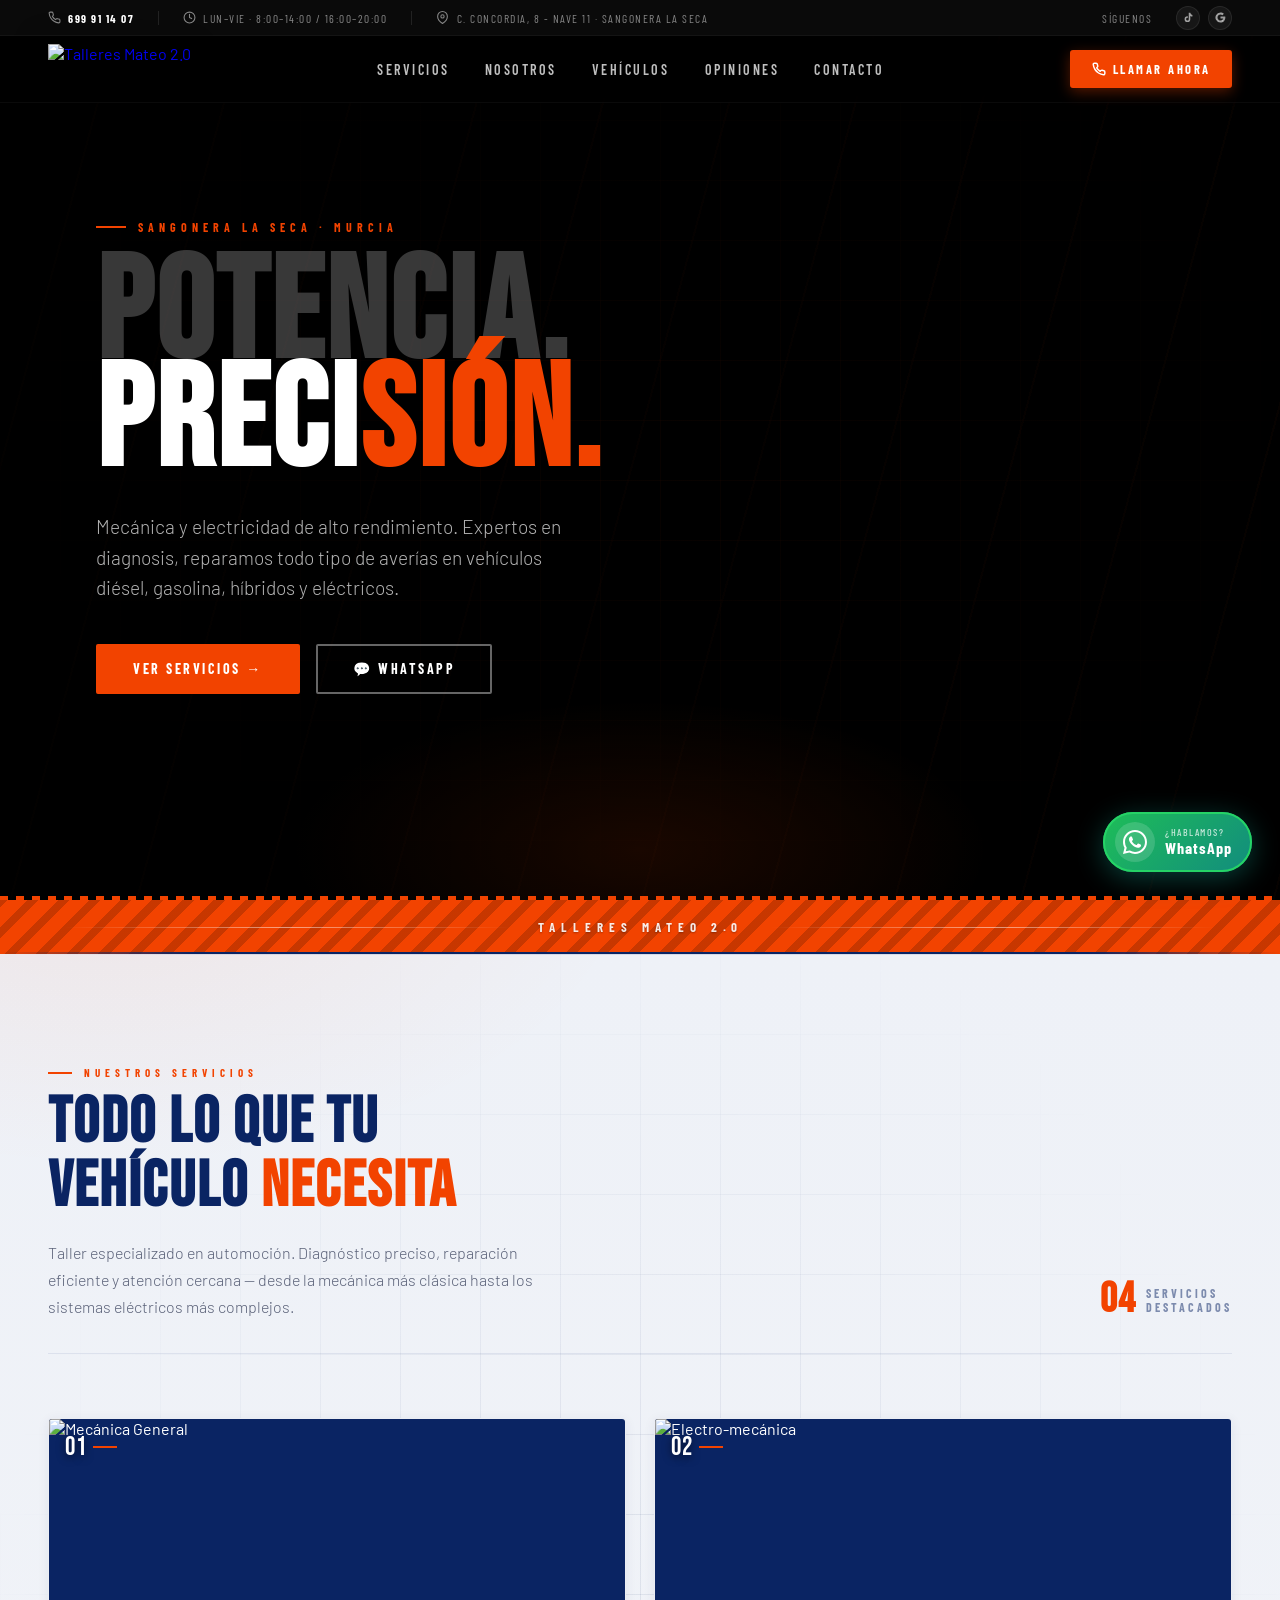
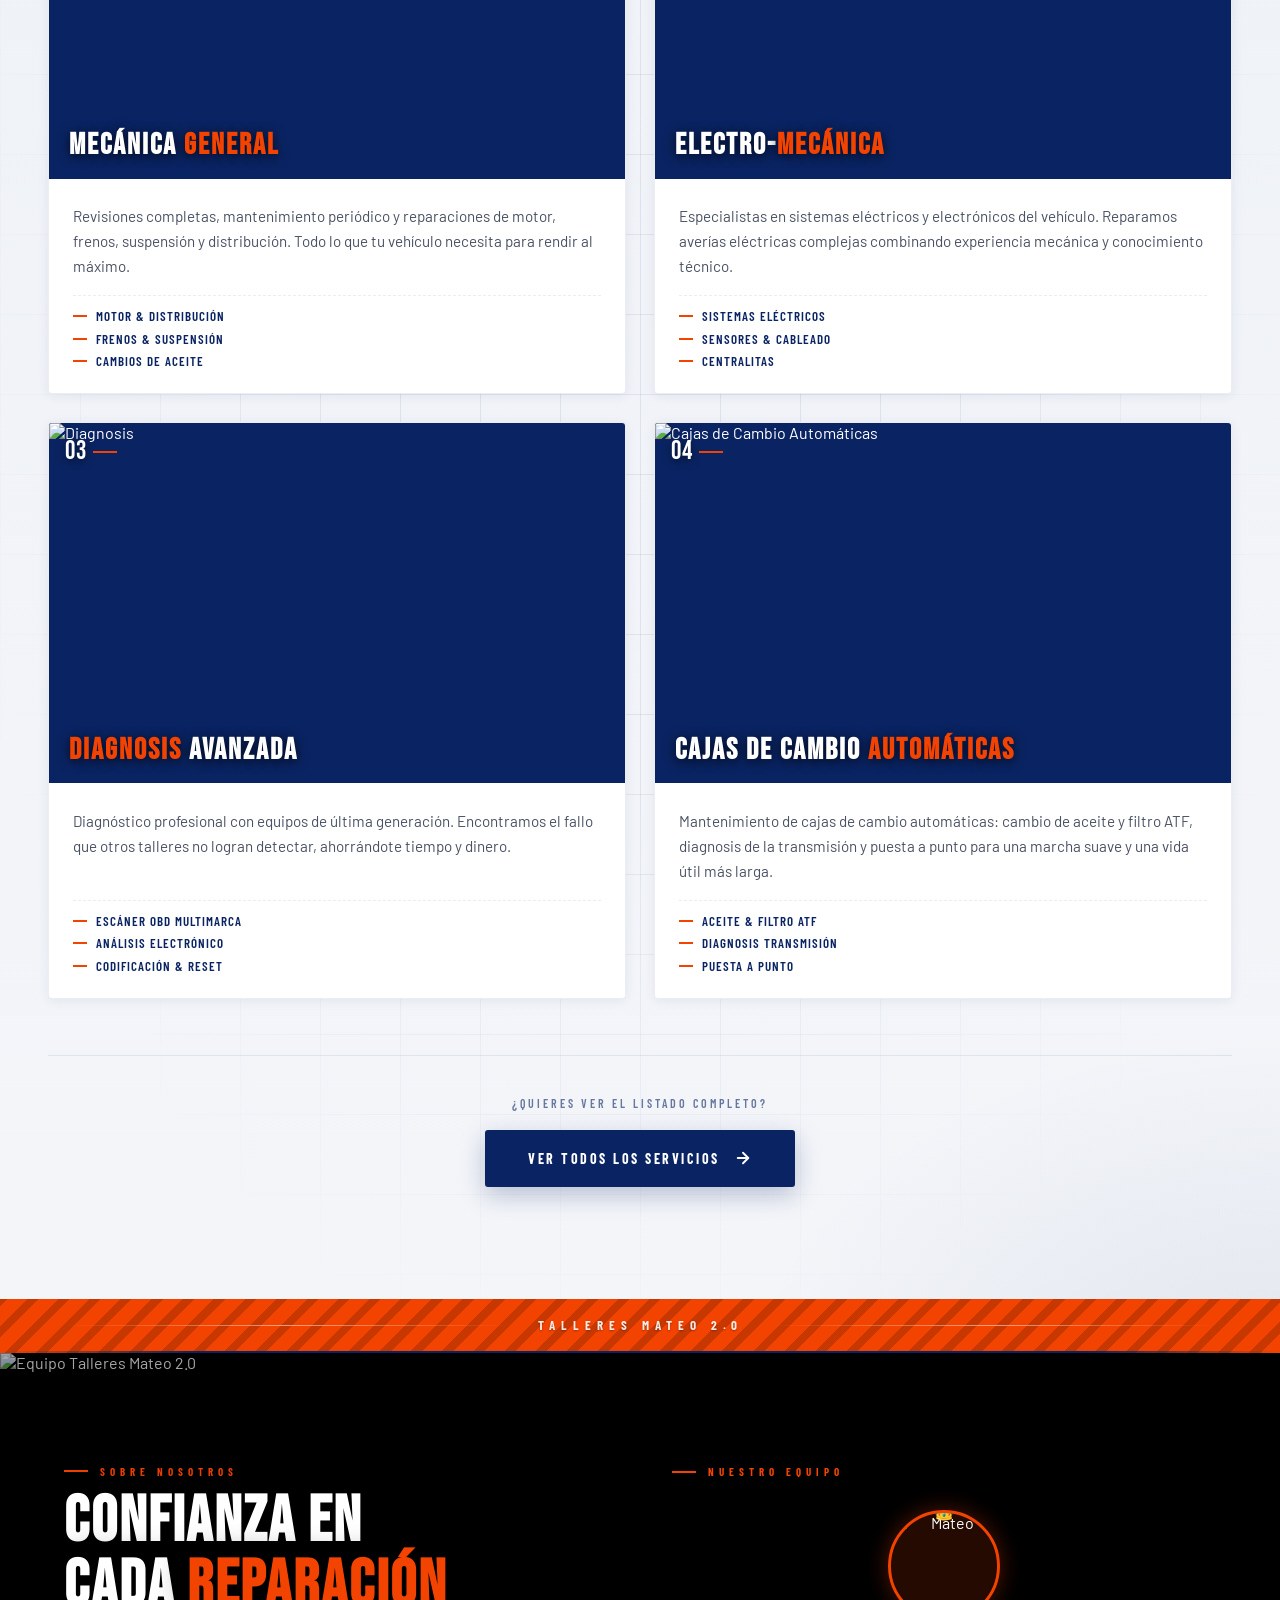
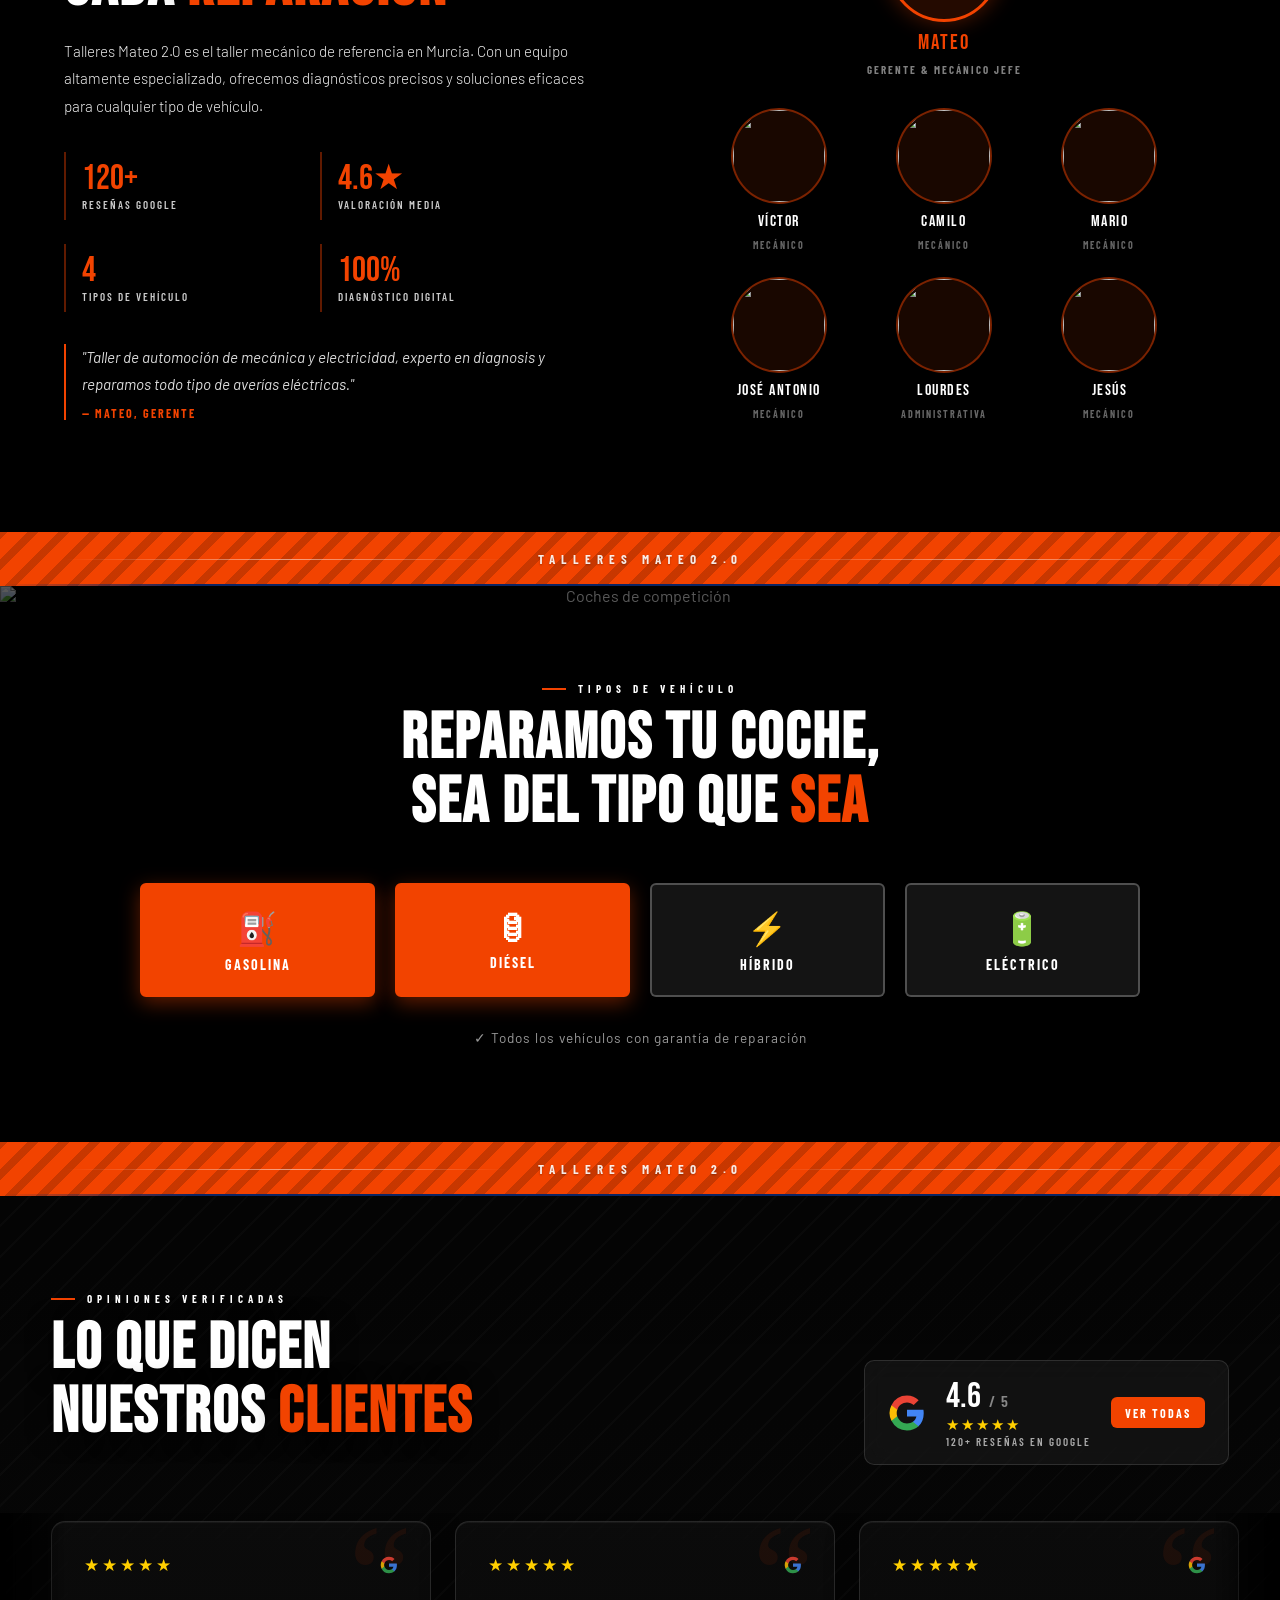
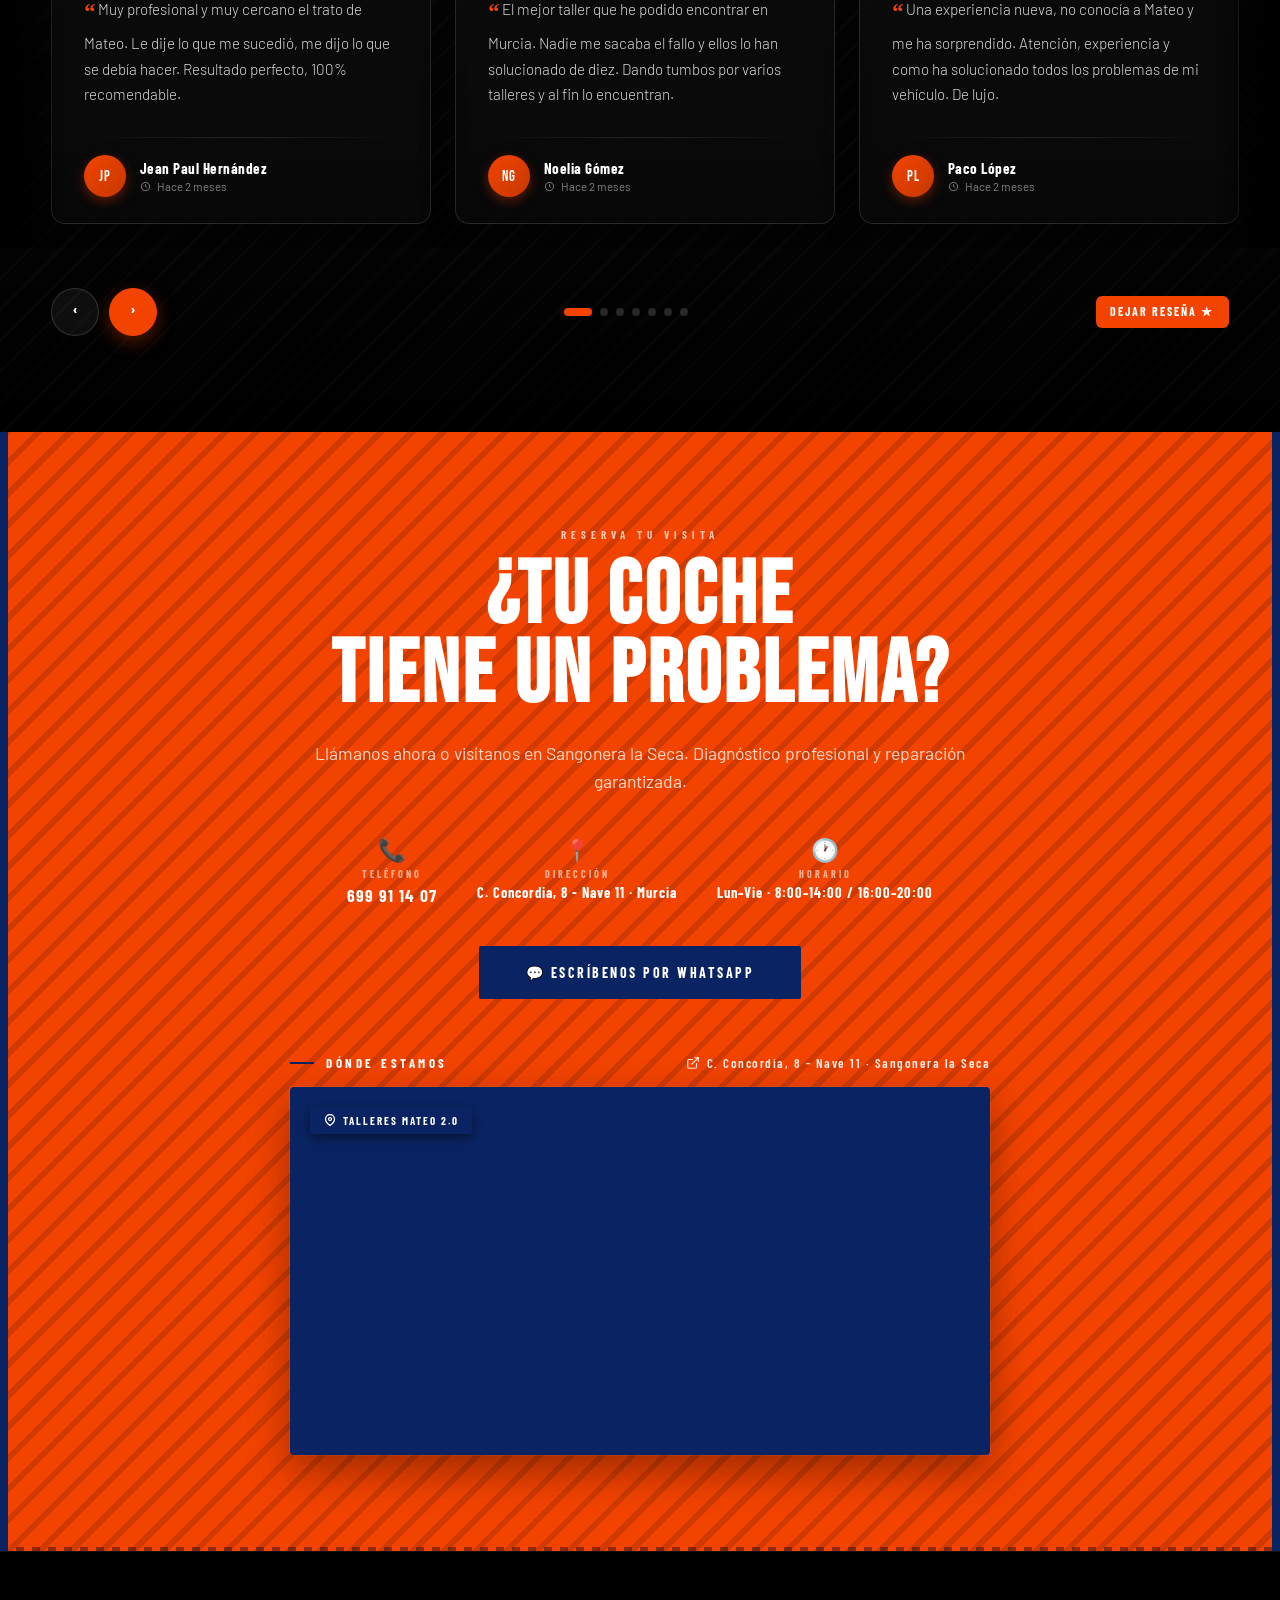
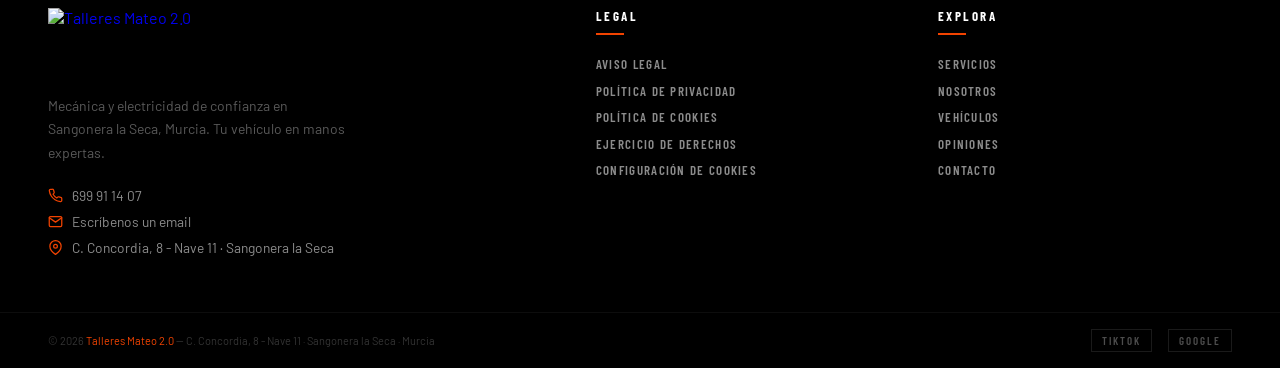
==== index.html @ 5c8e8c59 "Add files via upload" ====
<!doctype html>
<html lang="es">
<head>
<meta charset="UTF-8" />
<meta name="viewport" content="width=device-width, initial-scale=1.0" />
<title>Talleres Mateo 2.0 — Mecánica & Electricidad</title>
<link href="https://fonts.googleapis.com" rel="preconnect" />
<link crossorigin href="https://fonts.gstatic.com" rel="preconnect" />
<link href="https://fonts.googleapis.com/css2?family=Bebas+Neue&family=Barlow+Condensed:ital,wght@0,300;0,400;0,600;0,700;0,900;1,700&family=Barlow:wght@300;400;500;600&family=Satisfy&family=Lobster&display=swap" rel="stylesheet" />
<script src="image-slot.js"></script>
<style>
  *, *:before, *:after { box-sizing: border-box; margin: 0; padding: 0; }
  :root {
    --orange:#f24300; --orange-dark:#c73800; --yellow:#ffcf00;
    --blue:#0a2463; --blue-mid:#1a3a7a; --blue-light:#e8eef8;
    --black:#000; --black-mid:#141414; --black-card:#1a1a1a;
    --white:#fff; --gray:#888;
  }
  html { scroll-behavior:smooth; }
  body { background:var(--black); color:var(--white); font-family:Barlow,sans-serif; overflow-x:hidden; }

  /* ============ NAV ============ */
  .nav-wrap { position:fixed; top:0; left:0; right:0; z-index:100; transition:transform .35s ease; }
  .nav-utility { background:#0a0a0a; border-bottom:1px solid #ffffff0a; padding:.35rem 3rem; display:flex; justify-content:space-between; align-items:center; gap:1.5rem; font-family:'Barlow Condensed',sans-serif; font-size:11.5px; letter-spacing:1.5px; text-transform:uppercase; color:#ffffff80; }
  .nav-utility-left, .nav-utility-right { display:flex; align-items:center; gap:1.5rem; flex-wrap:wrap; }
  .nav-util-item { display:inline-flex; align-items:center; gap:.45rem; text-decoration:none; color:inherit; transition:color .2s; }
  .nav-util-item:hover { color:var(--orange); }
  .nav-util-item svg { width:13px; height:13px; flex-shrink:0; }
  .nav-util-item strong { color:#fff; font-weight:700; letter-spacing:1.5px; }
  .nav-util-sep { width:1px; height:14px; background:#ffffff1a; }
  .nav-util-social { display:flex; align-items:center; gap:.5rem; }
  .nav-util-social a { width:24px; height:24px; border-radius:50%; background:#ffffff0d; border:1px solid #ffffff14; display:flex; align-items:center; justify-content:center; color:#ffffff99; transition:all .2s; }
  .nav-util-social a:hover { background:var(--orange); border-color:var(--orange); color:#fff; }
  .nav-util-social svg { width:11px; height:11px; }

  nav { justify-content:space-between; align-items:center; padding:.5rem 3rem; transition:background .35s, backdrop-filter .35s, padding .25s; display:flex; background:#0000004d; backdrop-filter:blur(8px); border-bottom:1px solid #ffffff0a; }
  nav.scrolled { backdrop-filter:blur(14px); background:#000000eb; border-bottom:1px solid #f2430040; padding:.4rem 3rem; }
  .nav-wrap.hide-util .nav-utility { transform:translateY(-100%); height:0; padding-top:0; padding-bottom:0; overflow:hidden; opacity:0; transition:all .3s ease; }
  .nav-brand { align-items:center; gap:.6rem; text-decoration:none; display:flex; }
  .nav-logo-img { height:50px; width:auto; display:block; filter:drop-shadow(0 4px 16px #00000080); transition:height .25s; }
  nav.scrolled .nav-logo-img { height:42px; }
  .footer-brand .nav-logo-img { height:70px; filter:none; }
  .nav-logo-badge { clip-path:polygon(8% 0%, 92% 0%, 100% 50%, 92% 100%, 8% 100%, 0% 50%); background:var(--orange); letter-spacing:1px; width:42px; height:34px; color:var(--white); text-align:center; flex-shrink:0; justify-content:center; align-items:center; font-family:'Bebas Neue',sans-serif; font-size:11px; line-height:1.1; display:flex; }
  .nav-brand-text { flex-direction:column; line-height:1; display:flex; }
  .nav-brand-top { letter-spacing:3px; color:var(--orange); text-transform:uppercase; font-family:'Barlow Condensed',sans-serif; font-size:10px; font-weight:600; }
  .nav-brand-main { color:var(--white); font-family:'Satisfy',cursive; font-size:20px; }
  .nav-brand-main span { color:var(--orange); }
  .nav-links { gap:2.2rem; list-style:none; display:flex; align-items:center; }
  .nav-links a { letter-spacing:2.5px; text-transform:uppercase; color:#ffffffbf; font-family:'Barlow Condensed',sans-serif; font-size:14px; font-weight:600; text-decoration:none; transition:color .2s; position:relative; padding:.4rem 0; }
  .nav-links a:after { content:""; background:var(--orange); transform-origin:50% 50%; height:2px; width:100%; transition:transform .3s cubic-bezier(.65,0,.35,1); position:absolute; bottom:-2px; left:0; transform:scaleX(0); }
  .nav-links a:hover, .nav-links a.active { color:var(--white); }
  .nav-links a:hover:after, .nav-links a.active:after { transform:scaleX(1); }
  .nav-cta { letter-spacing:2.5px; text-transform:uppercase; background:var(--orange); color:var(--white); cursor:pointer; border:2px solid var(--orange); border-radius:3px; padding:.55rem 1.2rem; font-family:'Barlow Condensed',sans-serif; font-size:12.5px; font-weight:700; text-decoration:none; transition:background .2s, transform .15s, box-shadow .2s; display:inline-flex; align-items:center; gap:.45rem; box-shadow:0 4px 14px #f2430059; }
  .nav-cta:hover { background:var(--orange-dark); border-color:var(--orange-dark); transform:translateY(-1px); box-shadow:0 6px 20px #f2430080; }
  .nav-cta svg { width:14px; height:14px; }

  .hamburger { cursor:pointer; background:0 0; border:none; flex-direction:column; gap:5px; padding:4px; display:none; }
  .hamburger span { background:var(--white); border-radius:1px; width:26px; height:2px; transition:all .3s; display:block; }
  .mobile-menu { z-index:99; background:#000000f7; flex-direction:column; justify-content:center; align-items:center; gap:2rem; display:none; position:fixed; inset:0; }
  .mobile-menu.open { display:flex; }
  .mobile-menu a { letter-spacing:4px; color:var(--white); font-family:'Bebas Neue',sans-serif; font-size:2.5rem; text-decoration:none; transition:color .2s; }
  .mobile-menu a:hover { color:var(--orange); }
  .mobile-close { color:var(--white); cursor:pointer; background:0 0; border:none; font-size:2rem; line-height:1; position:absolute; top:1.5rem; right:2rem; }

  /* ============ HERO ============ */
  .hero { flex-direction:column; height:100vh; min-height:640px; padding-top:110px; display:flex; position:relative; overflow:hidden; }
  .hero-bg { background:var(--black); position:absolute; inset:0; overflow:hidden; }
  .hero-bg:before { content:""; background:repeating-linear-gradient(105deg, #0000, #0000 120px, #f2430008 120px 122px); animation:3s linear infinite speedlines; position:absolute; inset:0; }
  @keyframes speedlines { 0% { transform:translate(-200px); } to { transform:translate(0); } }
  .hero-photo { position:absolute; inset:0; opacity:.55; }
  .hero-photo image-slot { width:100%; height:100%; --is-bg:transparent; --is-border:0; --is-radius:0; }
  .hero-video { position:absolute; inset:0; width:100%; height:100%; object-fit:cover; opacity:.65; z-index:0; pointer-events:none; }
  .hero-grid { background-image:linear-gradient(#f243000f 1px, #0000 1px), linear-gradient(90deg, #f243000f 1px, #0000 1px); background-size:60px 60px; position:absolute; inset:0; mask-image:radial-gradient(#000 0%, #0000 75%); }
  .hero-glow { pointer-events:none; background:radial-gradient(#f243002e 0%, #0000 70%); width:700px; height:300px; position:absolute; bottom:-100px; left:50%; transform:translate(-50%); }
  .hero-checker { background:repeating-linear-gradient(90deg, var(--orange) 0px, var(--orange) 8px, transparent 8px, transparent 16px); height:4px; position:absolute; bottom:0; left:0; right:0; }
  .hero-overlay { background:linear-gradient(90deg, #000000ad 0%, #0006 55%, #0003 100%); position:absolute; inset:0; }
  .hero-content { z-index:2; flex:1; align-items:center; padding:0 3rem; display:flex; position:relative; }
  .hero-inner { max-width:780px; }
  .hero-eyebrow { letter-spacing:5px; text-transform:uppercase; color:var(--orange); opacity:0; align-items:center; gap:.75rem; margin-bottom:1rem; font-family:'Barlow Condensed',sans-serif; font-size:12px; font-weight:700; animation:.7s .1s forwards fadeUp; display:flex; }
  .hero-eyebrow:before { content:""; background:var(--orange); width:30px; height:2px; display:block; }
  .hero-heading { opacity:0; margin-bottom:1.5rem; line-height:.9; animation:.7s .3s forwards fadeUp; }
  .hero-line1 { color:#ffffff38; letter-spacing:3px; font-family:'Bebas Neue',sans-serif; font-size:clamp(5rem, 12vw, 9rem); display:block; }
  .hero-line2 { color:var(--white); letter-spacing:3px; margin-top:-.15em; font-family:'Bebas Neue',sans-serif; font-size:clamp(5rem, 12vw, 9rem); display:block; }
  .hero-line2 .accent { color:var(--orange); }
  .hero-subtitle { color:#ffffffb3; opacity:0; max-width:480px; margin-bottom:2.5rem; font-family:Barlow,sans-serif; font-size:clamp(1rem, 2vw, 1.2rem); font-weight:300; line-height:1.6; animation:.7s .5s forwards fadeUp; }
  .hero-buttons { opacity:0; flex-wrap:wrap; gap:1rem; animation:.7s .65s forwards fadeUp; display:flex; }

  .btn-primary { letter-spacing:2.5px; text-transform:uppercase; background:var(--orange); color:var(--white); border:2px solid var(--orange); cursor:pointer; border-radius:2px; align-items:center; gap:.5rem; padding:.9rem 2.2rem; font-family:'Barlow Condensed',sans-serif; font-size:14px; font-weight:700; text-decoration:none; transition:all .2s; display:inline-flex; }
  .btn-primary:hover { background:var(--orange-dark); border-color:var(--orange-dark); transform:translateY(-2px); }
  .btn-secondary { letter-spacing:2.5px; text-transform:uppercase; color:var(--white); cursor:pointer; background:0 0; border:2px solid #fff6; border-radius:2px; align-items:center; gap:.5rem; padding:.9rem 2.2rem; font-family:'Barlow Condensed',sans-serif; font-size:14px; font-weight:700; text-decoration:none; transition:all .2s; display:inline-flex; }
  .btn-secondary:hover { border-color:var(--white); transform:translateY(-2px); }

  .hero-badge { z-index:2; opacity:0; backdrop-filter:blur(8px); background:#141414e6; border:1px solid #f2430059; border-radius:4px; align-items:center; gap:.8rem; padding:1rem 1.4rem; animation:.7s .8s forwards fadeUp; display:flex; position:absolute; bottom:6rem; right:3rem; }
  .badge-stars { color:var(--yellow); letter-spacing:1px; font-size:1rem; }
  .badge-score { color:var(--white); font-family:'Bebas Neue',sans-serif; font-size:2rem; line-height:1; }
  .badge-meta { flex-direction:column; display:flex; }
  .badge-reviews { letter-spacing:1.5px; color:#fff9; text-transform:uppercase; font-family:'Barlow Condensed',sans-serif; font-size:11px; font-weight:600; }
  .badge-source { color:var(--gray); font-family:Barlow,sans-serif; font-size:11px; }
  @keyframes fadeUp { 0% { opacity:0; transform:translateY(24px); } to { opacity:1; transform:translateY(0); } }

  /* ============ STRIPS ============ */
  .strip { background:var(--orange); flex-wrap:wrap; justify-content:center; align-items:center; gap:3rem; padding:.9rem 3rem; display:flex; }
  .strip-item { letter-spacing:3px; text-transform:uppercase; color:var(--white); align-items:center; gap:.5rem; font-family:'Barlow Condensed',sans-serif; font-size:13px; font-weight:700; display:flex; }
  .strip-item:before { content:"●"; opacity:.7; font-size:6px; }
  .strip-item:first-child:before { display:none; }

  /* ============ BANDS ============ */
  .orange-band { background:var(--orange); position:relative; overflow:hidden; padding:0; display:block; }
  /* Diagonal-stripe pattern layer (spans full width of the band) */
  .orange-band:before { content:""; position:absolute; inset:0; pointer-events:none;
    background-image:url('assets/m-pattern.png'), repeating-linear-gradient(-45deg, #0000 0 14px, #00000033 14px 22px);
    background-repeat:repeat, repeat;
    background-size:360px auto, auto;
    opacity:.88; }
  /* Thin blue line at the bottom */
  .orange-band:after { content:""; position:absolute; left:0; right:0; bottom:0; height:2px; background:linear-gradient(to right, transparent, var(--blue) 15%, var(--blue) 85%, transparent); }
  .orange-band .band-bottom { display:none; }

  .orange-band-inner { position:relative; z-index:1;
    display:grid; grid-template-columns:auto 1fr auto 1fr auto;
    align-items:center; gap:1.5rem;
    padding:11px 2.5rem; }
  .band-logo { height:32px; width:auto; display:block; filter:drop-shadow(0 2px 4px #00000059); }
  .band-rule { height:1px; background:linear-gradient(to right, #ffffff00, #ffffff80 50%, #ffffff00); min-width:0; }
  .band-mark { letter-spacing:6px; text-transform:uppercase; color:#ffffffe6; white-space:nowrap;
    font-family:'Barlow Condensed',sans-serif; font-size:13px; font-weight:700; line-height:1;
    text-shadow:0 1px 2px #0000004d; padding:0 .25rem; }

  @media (max-width:600px) {
    .orange-band-inner { padding:9px 1rem; gap:.85rem; grid-template-columns:auto 1fr auto 1fr auto; }
    .band-logo { height:26px; }
    .band-mark { font-size:10px; letter-spacing:3px; }
  }

  /* ============ SECTIONS ============ */
  section { padding:6rem 3rem; }
  .section-label { letter-spacing:5px; text-transform:uppercase; color:var(--orange); align-items:center; gap:.75rem; margin-bottom:.75rem; font-family:'Barlow Condensed',sans-serif; font-size:11px; font-weight:700; display:flex; }
  .section-label:before { content:""; background:var(--orange); width:24px; height:2px; display:block; }
  .section-title { letter-spacing:2px; color:var(--white); margin-bottom:1.25rem; font-family:'Bebas Neue',sans-serif; font-size:clamp(2.5rem, 5vw, 4rem); line-height:1; }
  .section-title .accent { color:var(--orange); }
  .section-subtitle { color:#ffffff8c; max-width:520px; font-family:Barlow,sans-serif; font-size:1rem; font-weight:300; line-height:1.7; }

  /* ============ SERVICIOS ============ */
  #servicios { background:
      radial-gradient(900px 520px at 8% -5%, #f2430012, transparent 60%),
      radial-gradient(900px 600px at 100% 105%, #0a246314, transparent 60%),
      linear-gradient(180deg, #eef1f7 0%, #f3f5f9 100%);
    padding:7rem 3rem; position:relative; overflow:hidden; }
  #servicios:before { content:""; position:absolute; inset:0; background-image:linear-gradient(#0a246314 1px, transparent 1px), linear-gradient(90deg, #0a246314 1px, transparent 1px); background-size:80px 80px; mask-image:radial-gradient(ellipse at center, #000 30%, transparent 78%); pointer-events:none; }
  #servicios:after { content:""; position:absolute; top:0; left:0; right:0; height:1px; background:linear-gradient(90deg, transparent, #0a24631a 20%, #0a24631a 80%, transparent); }
  .services-watermark { position:absolute; inset:0; pointer-events:none; z-index:0; background:#16223f; opacity:.07;
    -webkit-mask:url('assets/m-pattern.png') repeat; mask:url('assets/m-pattern.png') repeat; -webkit-mask-size:440px auto; mask-size:440px auto; }
  @media (max-width:760px){ .services-watermark { opacity:.045; -webkit-mask-size:300px auto; mask-size:300px auto; } }
  .services-shell { max-width:1280px; margin:0 auto; position:relative; z-index:1; }
  .services-header { display:grid; grid-template-columns:1fr auto; align-items:end; gap:3rem; margin-bottom:4rem; padding-bottom:2rem; border-bottom:1px solid #0a246314; }
  .services-header-left { max-width:680px; }
  .services-header .section-label { color:var(--orange); }
  .services-header .section-label:before { background:var(--orange); }
  .services-header .section-title { color:var(--blue); margin-bottom:1.25rem; }
  .services-header .section-title .accent { color:var(--orange); }
  .services-header .section-subtitle { color:#5a6178; max-width:520px; }
  .services-header-right { display:flex; flex-direction:column; align-items:flex-end; gap:1rem; }
  .services-count { color:#0a246380; font-family:'Barlow Condensed',sans-serif; font-size:12px; letter-spacing:3px; text-transform:uppercase; font-weight:700; display:flex; align-items:center; gap:.6rem; white-space:nowrap; }
  .services-count strong { color:var(--orange); font-family:'Bebas Neue',sans-serif; font-size:2.6rem; line-height:1; letter-spacing:1px; }

  .services-grid { grid-template-columns:repeat(2, 1fr); gap:1.75rem; display:grid; }
  .service-card { background:var(--white); cursor:default; border:1px solid #0a246314; border-radius:4px; display:flex; flex-direction:column; transition:transform .35s cubic-bezier(.22,.61,.36,1), box-shadow .35s, border-color .35s; overflow:hidden; box-shadow:0 2px 12px #0a246312; position:relative; }
  .service-card:before { content:""; position:absolute; top:0; left:0; right:0; height:3px; background:var(--orange); transform:scaleX(0); transform-origin:0 50%; transition:transform .45s cubic-bezier(.22,.61,.36,1); z-index:3; }
  .service-card:hover { transform:translateY(-6px); border-color:#f2430040; box-shadow:0 24px 48px #0a246326, 0 6px 16px #0a24631a; }
  .service-card:hover:before { transform:scaleX(1); }
  .service-media { position:relative; width:100%; aspect-ratio:16/10; overflow:hidden; background:#0a2463; }
  .service-img { object-fit:cover; width:100%; height:100%; display:block; transition:transform .7s cubic-bezier(.22,.61,.36,1), filter .4s; filter:saturate(.9) contrast(1.05); }
  .service-card:hover .service-img { transform:scale(1.06); filter:saturate(1) contrast(1.05); }
  .service-media:after { content:""; position:absolute; inset:0; background:linear-gradient(180deg, transparent 50%, #0a246380 100%); pointer-events:none; }
  .service-number-badge { position:absolute; top:1rem; left:1rem; z-index:2; display:flex; align-items:center; gap:.4rem; }
  .service-number-badge .num { color:var(--white); font-family:'Bebas Neue',sans-serif; font-size:1.6rem; line-height:1; letter-spacing:1px; text-shadow:0 2px 8px #0009; }
  .service-number-badge .line { width:24px; height:2px; background:var(--orange); }
  .service-media-title { position:absolute; bottom:1.1rem; left:1.25rem; right:1.25rem; z-index:2; color:var(--white); font-family:'Bebas Neue',sans-serif; font-size:1.85rem; line-height:1; letter-spacing:2px; text-shadow:0 2px 12px #000c; }
  .service-media-title .accent { color:var(--orange); }
  .service-media-title.is-placeholder { color:#ffffff80; }
  .service-card-body { padding:1.6rem 1.5rem 1.5rem; display:flex; flex-direction:column; flex:1; gap:1rem; position:relative; overflow:hidden; }
  .service-card-body:before { content:""; position:absolute; inset:0; z-index:0; pointer-events:none; background:#16223f; opacity:.05;
    -webkit-mask:url('assets/m-pattern.png') repeat; mask:url('assets/m-pattern.png') repeat; -webkit-mask-size:260px auto; mask-size:260px auto; }
  .service-card-body > * { position:relative; z-index:1; }
  .service-desc { color:#4a5163; font-family:Barlow,sans-serif; font-size:.95rem; line-height:1.65; }
  .service-features { display:flex; flex-direction:column; gap:.4rem; margin-top:auto; padding-top:.75rem; border-top:1px dashed #0a246314; }
  .service-feature { color:#0a2463; font-family:'Barlow Condensed',sans-serif; font-size:13px; font-weight:600; letter-spacing:1px; text-transform:uppercase; display:flex; align-items:center; gap:.55rem; }
  .service-feature:before { content:""; width:14px; height:2px; background:var(--orange); flex-shrink:0; }
  .service-card.is-placeholder { background:#fbfbfa; border:1px dashed #0a246333; box-shadow:none; }
  .service-card.is-placeholder:hover { transform:none; border-color:#f2430080; box-shadow:0 8px 24px #0a24631a; }
  .service-card.is-placeholder .service-media { background:linear-gradient(135deg, #0a246314 0%, #f2430014 100%); }
  .service-card.is-placeholder .service-media:after { display:none; }
  .service-placeholder-mark { position:absolute; inset:0; display:flex; flex-direction:column; align-items:center; justify-content:center; gap:.5rem; color:#0a246359; font-family:'Barlow Condensed',sans-serif; font-size:12px; letter-spacing:3px; text-transform:uppercase; font-weight:700; }
  .service-placeholder-mark svg { width:32px; height:32px; opacity:.4; }

  .services-cta-row { display:flex; flex-direction:column; align-items:center; gap:1.25rem; margin-top:3.5rem; padding-top:2.5rem; border-top:1px solid #0a246314; text-align:center; }
  .services-cta-eyebrow { color:#0a246399; font-family:'Barlow Condensed',sans-serif; font-size:12px; letter-spacing:3px; text-transform:uppercase; font-weight:600; }
  .services-cta-btn { letter-spacing:2.5px; text-transform:uppercase; background:var(--blue); color:var(--white); border:2px solid var(--blue); cursor:pointer; border-radius:3px; padding:1.1rem 2.6rem; font-family:'Barlow Condensed',sans-serif; font-size:14px; font-weight:700; text-decoration:none; transition:all .25s; display:inline-flex; align-items:center; gap:.85rem; box-shadow:0 8px 24px #0a246340; position:relative; overflow:hidden; }
  .services-cta-btn:before { content:""; position:absolute; top:0; left:-100%; bottom:0; width:100%; background:var(--orange); transition:left .45s cubic-bezier(.22,.61,.36,1); z-index:0; }
  .services-cta-btn:hover { border-color:var(--orange); transform:translateY(-2px); box-shadow:0 12px 32px #f2430059; }
  .services-cta-btn:hover:before { left:0; }
  .services-cta-btn span, .services-cta-btn svg { position:relative; z-index:1; }
  .services-cta-btn svg { width:18px; height:18px; transition:transform .3s; }
  .services-cta-btn:hover svg { transform:translateX(4px); }

  @media (max-width:760px) {
    #servicios { padding:4rem 1.5rem; }
    .services-header { grid-template-columns:1fr; gap:1.5rem; }
    .services-header-right { align-items:flex-start; }
    .services-grid { grid-template-columns:1fr; gap:1.25rem; }
  }

  /* ============ NOSOTROS ============ */
  #nosotros { padding:7rem 5vw; position:relative; overflow:hidden; }
  .nosotros-bg { z-index:0; position:absolute; inset:0; overflow:hidden; }
  .nosotros-bg img { width:100%; height:100%; object-fit:cover; object-position:center; display:block; }
  .nosotros-bg:after { content:""; position:absolute; inset:0; background:#00000059; }
  .nosotros-inner { z-index:2; flex-direction:row; align-items:center; gap:5vw; width:100%; display:flex; position:relative; }
  .nosotros-left { flex:50%; min-width:0; }
  .nosotros-left .section-label { text-shadow:0 2px 10px #000; }
  .nosotros-left .section-title { text-shadow:0 2px 16px #000, 0 0 30px #000c; }
  .nosotros-lead { color:#fffe; text-shadow:0 1px 8px #000c, 0 0 14px #0009; margin-bottom:2rem; font-family:Barlow,sans-serif; font-size:.95rem; font-weight:300; line-height:1.8; }
  .about-stats { grid-template-columns:1fr 1fr; gap:1.5rem 2rem; margin-bottom:2rem; display:grid; max-width:480px; }
  .stat-item { border-left:2px solid #f2430066; padding:.55rem 0 .55rem 1rem; cursor:default; position:relative; transition:border-color .3s, background .3s, transform .3s, padding-left .3s; border-radius:0 4px 4px 0; }
  .stat-item:before { content:""; position:absolute; left:-2px; top:0; bottom:0; width:0; background:linear-gradient(90deg, #00b0ff33 0%, transparent 100%); transition:width .35s cubic-bezier(.22,.61,.36,1); border-radius:0 4px 4px 0; pointer-events:none; }
  .stat-item:hover { border-left-color:#00b0ff; transform:translateX(3px); padding-left:1.2rem; }
  .stat-item:hover:before { width:100%; }
  .stat-item:hover .stat-num { color:#00b0ff; text-shadow:0 0 18px #00b0ff80, 0 2px 10px #000; }
  .stat-item:hover .stat-label { color:#fff; }
  .stat-num { color:var(--orange); text-shadow:0 2px 10px #000; font-family:'Bebas Neue',sans-serif; font-size:2.2rem; line-height:1; position:relative; transition:color .3s, text-shadow .3s; }
  .stat-label { letter-spacing:2px; text-transform:uppercase; color:#fffc; text-shadow:0 1px 6px #000; margin-top:2px; font-family:'Barlow Condensed',sans-serif; font-size:11px; font-weight:600; position:relative; transition:color .3s; }
  .about-quote { border-left:2px solid var(--orange); padding-left:1rem; margin-top:1.5rem; }
  .about-quote p { color:#fffd; text-shadow:0 1px 8px #000c; font-family:Barlow,sans-serif; font-size:.95rem; font-style:italic; line-height:1.8; }
  .about-quote cite { letter-spacing:2px; color:var(--orange); text-transform:uppercase; margin-top:.5rem; font-family:'Barlow Condensed',sans-serif; font-size:12px; font-style:normal; font-weight:700; display:block; }
  .nosotros-right { flex-direction:column; flex:50%; align-items:center; gap:2rem; min-width:0; display:flex; }
  .team-eyebrow { letter-spacing:5px; text-transform:uppercase; width:100%; color:var(--orange); align-items:center; gap:.75rem; font-family:'Barlow Condensed',sans-serif; font-size:11px; font-weight:700; display:flex; }
  .team-eyebrow:before { content:""; background:var(--orange); width:24px; height:2px; display:block; }
  .team-grid { grid-template-columns:repeat(3, 1fr); gap:1.6rem 1rem; width:100%; max-width:480px; display:grid; }
  .team-card { text-align:center; flex-direction:column; align-items:center; gap:.5rem; display:flex; cursor:default; }
  .team-avatar { background:#f243001a; border:2px solid #f2430073; border-radius:50%; justify-content:center; align-items:center; width:96px; height:96px; display:flex; position:relative; overflow:hidden; transition:transform .35s cubic-bezier(.22,.61,.36,1), border-color .35s, box-shadow .35s, background .35s; }
  .team-avatar img { width:100%; height:100%; object-fit:cover; object-position:50% 20%; display:block; transition:transform .45s cubic-bezier(.22,.61,.36,1); }
  .team-avatar img.frame-tight { object-position:50% 12%; }
  .team-card:hover .team-avatar { transform:scale(1.12); border-color:var(--orange); box-shadow:0 8px 26px #f2430059, 0 0 0 4px #f243001f; background:#f243002e; }
  .team-card:hover .team-avatar img { transform:scale(1.06); }
  .team-avatar--boss { background:#f2430026; border:3px solid var(--orange); width:112px; height:112px; box-shadow:0 0 22px #f2430059; }
  .team-card--boss:hover .team-avatar { transform:scale(1.08); box-shadow:0 10px 32px #f24300a6, 0 0 0 5px #f243002e; }
  .team-initials { color:#fff; font-family:'Bebas Neue',sans-serif; font-size:1.6rem; }
  .team-avatar--boss .team-initials { font-size:2.2rem; }
  .team-crown { font-size:1.1rem; position:absolute; top:-14px; left:50%; transform:translate(-50%); }
  .team-name { letter-spacing:1.5px; color:#fff; font-family:'Bebas Neue',sans-serif; font-size:1rem; }
  .team-card--boss .team-name { color:var(--orange); font-family:'Bebas Neue',sans-serif; font-size:1.3rem; letter-spacing:2px; }
  .team-role { letter-spacing:2px; text-transform:uppercase; color:#fff6; font-family:'Barlow Condensed',sans-serif; font-size:10px; font-weight:700; }
  .team-card--boss .team-role { color:#ffffff80; font-size:11px; }

  /* ============ VEHICULOS ============ */
  #vehiculos { padding:6rem 3rem 0; text-align:center; position:relative; overflow:hidden; }
  .veh-bg { z-index:0; position:absolute; inset:0; overflow:hidden; }
  .veh-bg img { width:100%; height:100%; object-fit:cover; object-position:center; display:block; }
  .veh-bg:after { content:""; position:absolute; inset:0; background:#000000a6; }
  .veh-inner { z-index:1; position:relative; }
  #vehiculos .section-label { color:#fff; justify-content:center; }
  #vehiculos .section-label:before { background:var(--orange); }
  #vehiculos .section-title { color:var(--white); }
  #vehiculos .section-title .accent { color:var(--orange); }
  .vehicles-grid { grid-template-columns:repeat(auto-fit, minmax(180px, 1fr)); gap:1.25rem; max-width:1000px; margin:3rem auto 0; display:grid; }
  .vehicle-pill { letter-spacing:2px; text-transform:uppercase; color:var(--white); cursor:default; background:#ffffff14; border:2px solid #ffffff40; border-radius:6px; flex-direction:column; align-items:center; gap:.5rem; padding:1.4rem 1rem; font-family:'Barlow Condensed',sans-serif; font-size:14px; font-weight:700; transition:all .25s; display:flex; backdrop-filter:blur(4px); }
  .vehicle-pill .veh-icon { font-size:2rem; }
  .vehicle-pill.active { background:var(--orange); border-color:var(--orange); box-shadow:0 6px 20px #f2430066; }
  .vehicle-pill:hover { border-color:var(--orange); background:#f2430033; transform:translateY(-3px); box-shadow:0 6px 20px #f2430033; }
  .vehicle-pill.active:hover { background:var(--orange-dark); }
  .vehicles-note { color:#fff9; letter-spacing:1px; margin-top:2rem; padding-bottom:6rem; font-family:Barlow,sans-serif; font-size:.85rem; }

  /* ============ REVIEWS ============ */
  #opiniones { padding:6rem 0 6rem; position:relative; overflow:hidden; isolation:isolate; }
  .rev-bg { position:absolute; inset:0; z-index:-2; overflow:hidden; background:#0a0a0a; }
  .rev-bg img { position:absolute; top:0; left:0; width:100%; height:auto; min-height:100%; object-fit:cover; object-position:50% 0%; display:block; }
  .rev-bg:before { content:""; position:absolute; inset:0; background:linear-gradient(180deg, #000000a6 0%, #00000073 35%, #000000b3 75%, #000 100%); z-index:1; }
  .rev-bg:after { content:""; position:absolute; inset:0; background:repeating-linear-gradient(135deg, transparent 0 20px, #ffffff05 20px 22px); z-index:1; }

  .rev-shell { max-width:1280px; margin:0 auto; padding:0 4vw; }
  .rev-header { display:grid; grid-template-columns:1fr auto; align-items:end; gap:2rem; margin-bottom:3rem; }
  .rev-header-left .section-label { color:#fff; }
  .rev-header-left .section-label:before { background:var(--orange); }
  .rev-header-left .section-title { color:#fff; text-shadow:0 4px 24px #000c; }

  .rev-summary { display:flex; align-items:center; gap:1.25rem; padding:1.1rem 1.4rem; background:#ffffff0d; backdrop-filter:blur(14px); border:1px solid #ffffff1f; border-radius:10px; min-width:280px; }
  .rev-summary-logo { width:38px; height:38px; flex-shrink:0; }
  .rev-summary-mid { display:flex; flex-direction:column; gap:.2rem; line-height:1; }
  .rev-summary-score-row { display:flex; align-items:baseline; gap:.5rem; }
  .rev-summary-score { color:#fff; font-family:'Bebas Neue',sans-serif; font-size:2.2rem; line-height:1; }
  .rev-summary-of { color:#ffffff80; font-family:'Barlow Condensed',sans-serif; font-size:1rem; font-weight:600; letter-spacing:1.5px; }
  .rev-summary-stars { color:var(--yellow); letter-spacing:2px; font-size:.95rem; }
  .rev-summary-meta { color:#ffffffa6; font-family:'Barlow Condensed',sans-serif; letter-spacing:2px; font-size:11px; text-transform:uppercase; font-weight:600; }
  .rev-summary-cta { color:var(--white); background:var(--orange); padding:.55rem .9rem; border-radius:6px; font-family:'Barlow Condensed',sans-serif; font-weight:700; font-size:12px; letter-spacing:2px; text-transform:uppercase; text-decoration:none; transition:background .2s, transform .15s; white-space:nowrap; }
  .rev-summary-cta:hover { background:var(--orange-dark); transform:translateY(-1px); }

  .rev-track-wrap { position:relative; overflow:hidden; margin:0 -4vw; padding:.5rem 0 1.5rem; }
  .rev-track-wrap:before, .rev-track-wrap:after { content:""; position:absolute; top:0; bottom:0; width:5vw; z-index:3; pointer-events:none; }
  .rev-track-wrap:before { left:0; background:linear-gradient(90deg, #000 0%, transparent 100%); }
  .rev-track-wrap:after { right:0; background:linear-gradient(-90deg, #000 0%, transparent 100%); }
  .rev-track { will-change:transform; gap:1.5rem; padding:0 4vw; transition:transform .55s cubic-bezier(.22,.61,.36,1); display:flex; }

  .rev-card { flex:0 0 380px; cursor:default; background:linear-gradient(180deg, #16161666 0%, #0d0d0d80 100%); backdrop-filter:blur(14px) saturate(120%); -webkit-backdrop-filter:blur(14px) saturate(120%); border:1px solid #ffffff1f; border-radius:14px; padding:2rem 2rem 1.6rem; position:relative; overflow:hidden; transition:transform .35s ease, border-color .35s, box-shadow .35s; box-shadow:0 8px 32px #00000059, inset 0 1px 0 #ffffff0d; }
  .rev-card:before { content:""; position:absolute; top:0; left:0; right:0; height:3px; background:linear-gradient(90deg, var(--orange), #ff8a4d); transform:scaleX(0); transform-origin:0; transition:transform .4s ease; }
  .rev-card:after { content:"“"; color:#f2430014; font-family:Georgia,serif; font-size:9rem; line-height:1; position:absolute; top:-18px; right:18px; transition:color .35s; }
  .rev-card:hover { transform:translateY(-8px); border-color:#f2430059; box-shadow:0 30px 60px #00000099, 0 0 0 1px #f2430033; }
  .rev-card:hover:before { transform:scaleX(1); }
  .rev-card:hover:after { color:#f2430026; }

  .rev-card-head { display:flex; align-items:center; justify-content:space-between; gap:1rem; margin-bottom:1.1rem; position:relative; z-index:1; }
  .rev-stars { color:var(--yellow); letter-spacing:3px; font-size:1.05rem; }
  .rev-google { width:18px; height:18px; flex-shrink:0; opacity:.85; }

  .rev-text { color:#ffffffd9; min-height:120px; margin-bottom:1.5rem; font-family:Barlow,sans-serif; font-size:.95rem; font-weight:300; line-height:1.7; position:relative; z-index:1; }
  .rev-text:before { content:"“"; color:var(--orange); font-family:Georgia,serif; font-size:1.4rem; font-weight:700; margin-right:.15rem; vertical-align:-.2em; }

  .rev-divider { height:1px; background:linear-gradient(90deg, transparent, #ffffff1f, transparent); margin-bottom:1.1rem; }
  .rev-author { align-items:center; gap:.85rem; display:flex; position:relative; z-index:1; }
  .rev-avatar { background:linear-gradient(135deg, var(--orange) 0%, #c73800 100%); color:#fff; border-radius:50%; flex-shrink:0; justify-content:center; align-items:center; width:42px; height:42px; font-family:'Bebas Neue',sans-serif; font-size:15px; letter-spacing:1px; display:flex; box-shadow:0 4px 12px #f2430059; }
  .rev-author-meta { display:flex; flex-direction:column; gap:2px; min-width:0; flex:1; }
  .rev-name { color:#fff; font-family:'Barlow Condensed',sans-serif; font-size:15px; font-weight:700; letter-spacing:.5px; }
  .rev-date { color:#ffffff80; font-family:Barlow,sans-serif; font-size:11.5px; display:flex; align-items:center; gap:.4rem; }
  .rev-date svg { width:11px; height:11px; flex-shrink:0; }

  .rev-footer { display:flex; align-items:center; justify-content:space-between; gap:1rem; margin-top:2.5rem; }
  .rev-dots { justify-content:center; gap:.5rem; display:flex; flex:1; }
  .rev-dot { cursor:pointer; background:#ffffff26; border:none; border-radius:50%; width:8px; height:8px; padding:0; transition:all .3s; }
  .rev-dot.active { background:var(--orange); border-radius:4px; width:28px; }
  .rev-arrows { align-items:center; gap:.6rem; display:flex; }
  .rev-arrows button { cursor:pointer; border-radius:50%; justify-content:center; align-items:center; width:48px; height:48px; font-size:1.4rem; transition:all .2s; display:flex; font-family:'Bebas Neue',sans-serif; }
  #revPrev { color:#fff; background:#ffffff0d; border:1px solid #ffffff26; }
  #revPrev:hover { background:#ffffff1f; border-color:#ffffff66; transform:translateX(-2px); }
  #revNext { background:var(--orange); border:1px solid var(--orange); color:#fff; box-shadow:0 6px 18px #f2430059; }
  #revNext:hover { background:var(--orange-dark); transform:translateX(2px); }

  @media (max-width:760px) {
    .rev-header { grid-template-columns:1fr; }
    .rev-summary { min-width:0; flex-wrap:wrap; }
    .rev-card { flex:0 0 85vw; }
    .rev-footer { flex-direction:column-reverse; gap:1.5rem; }
  }

  /* ============ CTA ============ */
  #contacto { background:var(--orange); text-align:center; padding:6rem 3rem; position:relative; overflow:hidden; }
  #contacto:before { content:""; pointer-events:none; background:repeating-linear-gradient(-45deg, #0000, #0000 16px, #00000024 16px 22px); position:absolute; inset:0; z-index:0; }
  #contacto:after { content:""; background:repeating-linear-gradient(90deg, #0006 0 8px, #0000 8px 16px); height:4px; position:absolute; bottom:0; left:0; right:0; z-index:2; }
  .cta-pattern { position:absolute; top:-20%; left:-20%; right:-20%; bottom:-20%; width:140%; height:140%; pointer-events:none; z-index:1; background-image:url('assets/m-pattern.png'); background-repeat:repeat; background-size:680px auto; transform:rotate(-12deg); opacity:.95; }
  .cta-rail { background:var(--blue); width:8px; height:100%; position:absolute; top:0; z-index:3; }
  .cta-rail.l { left:0; } .cta-rail.r { right:0; }
  .cta-inner { z-index:4; max-width:700px; margin:0 auto; position:relative; }
  .cta-label { letter-spacing:5px; text-transform:uppercase; color:#ffffffb3; margin-bottom:1rem; font-family:'Barlow Condensed',sans-serif; font-size:11px; font-weight:700; }
  .cta-title { letter-spacing:3px; color:var(--white); margin-bottom:1.5rem; font-family:'Bebas Neue',sans-serif; font-size:clamp(3rem, 7vw, 5.5rem); line-height:.9; }
  .cta-subtitle { color:#fffc; margin-bottom:2.5rem; font-family:Barlow,sans-serif; font-size:1.1rem; line-height:1.6; }
  .cta-contact-info { flex-wrap:wrap; justify-content:center; gap:2.5rem; margin-bottom:2.5rem; display:flex; }
  .cta-contact-item { flex-direction:column; align-items:center; gap:.25rem; display:flex; }
  .cta-contact-icon { font-size:1.4rem; }
  .cta-contact-label { letter-spacing:3px; text-transform:uppercase; color:#fff9; font-family:'Barlow Condensed',sans-serif; font-size:10px; font-weight:700; }
  .cta-contact-value { color:var(--white); letter-spacing:1px; font-family:'Barlow Condensed',sans-serif; font-size:1.1rem; font-weight:700; text-decoration:none; }
  .btn-dark { letter-spacing:2.5px; text-transform:uppercase; background:var(--blue); color:var(--white); border:2px solid var(--blue); cursor:pointer; border-radius:2px; padding:1rem 2.8rem; font-family:'Barlow Condensed',sans-serif; font-size:14px; font-weight:700; text-decoration:none; transition:all .2s; display:inline-block; }
  .btn-dark:hover { background:#08204f; transform:translateY(-2px); }

  /* CTA map */
  .cta-map-wrap { margin-top:3.5rem; max-width:920px; margin-left:auto; margin-right:auto; position:relative; }
  .cta-map-head { display:flex; align-items:center; justify-content:space-between; gap:1rem; margin-bottom:1rem; flex-wrap:wrap; }
  .cta-map-label { color:var(--white); font-family:'Barlow Condensed',sans-serif; font-size:13px; font-weight:700; letter-spacing:3.5px; text-transform:uppercase; display:flex; align-items:center; gap:.75rem; }
  .cta-map-label:before { content:""; width:24px; height:2px; background:var(--blue); display:block; }
  .cta-map-address { color:#ffffffe6; font-family:'Barlow Condensed',sans-serif; font-size:13px; font-weight:600; letter-spacing:1.5px; text-decoration:none; transition:color .2s; display:inline-flex; align-items:center; gap:.4rem; }
  .cta-map-address:hover { color:var(--blue); }
  .cta-map-address svg { width:14px; height:14px; }
  .cta-map-frame { position:relative; border-radius:4px; overflow:hidden; border:4px solid var(--blue); box-shadow:0 16px 40px #00000059, 0 0 0 1px #ffffff14; background:#0a2463; }
  .cta-map-frame iframe { display:block; width:100%; height:360px; border:0; filter:saturate(.95) contrast(1.05); }
  .cta-map-pin { position:absolute; top:1rem; left:1rem; z-index:2; background:var(--blue); color:#fff; padding:.45rem .85rem; border-radius:3px; font-family:'Barlow Condensed',sans-serif; font-size:11px; font-weight:700; letter-spacing:2px; text-transform:uppercase; display:flex; align-items:center; gap:.45rem; box-shadow:0 4px 12px #00000080; }
  .cta-map-pin svg { width:12px; height:12px; }
  @media (max-width:640px) { .cta-map-frame iframe { height:280px; } }

  /* ============ FOOTER ============ */
  footer { background:var(--black); border-top:1px solid #ffffff12; grid-template-columns:1.7fr 1fr 1fr; align-items:start; gap:2.5rem 3rem; padding:3.5rem 3rem; display:grid; }
  .footer-tagline { color:#ffffff59; max-width:300px; margin-top:1rem; font-family:Barlow,sans-serif; font-size:.875rem; line-height:1.7; }
  .footer-contact { display:flex; flex-direction:column; gap:.55rem; margin-top:1.4rem; }
  .footer-contact a, .footer-contact span { color:#ffffff8c; font-family:Barlow,sans-serif; font-size:.86rem; text-decoration:none; display:flex; align-items:center; gap:.55rem; transition:color .2s; }
  .footer-contact a:hover { color:var(--orange); }
  .footer-contact svg { width:15px; height:15px; flex-shrink:0; color:var(--orange); }
  .footer-col { display:flex; flex-direction:column; gap:.65rem; }
  .footer-col h4 { color:#fff; font-family:'Barlow Condensed',sans-serif; font-size:13px; font-weight:700; letter-spacing:2.5px; text-transform:uppercase; margin-bottom:.7rem; padding-bottom:.7rem; position:relative; }
  .footer-col h4:after { content:""; position:absolute; left:0; bottom:0; width:28px; height:2px; background:var(--orange); }
  .footer-col a { color:#ffffff8c; font-family:'Barlow Condensed',sans-serif; font-size:13px; font-weight:600; letter-spacing:1.3px; text-transform:uppercase; text-decoration:none; transition:color .2s, padding-left .2s; cursor:pointer; }
  .footer-col a:hover { color:var(--orange); padding-left:5px; }
  .footer-bottom { background:var(--black); border-top:1px solid #ffffff0d; flex-wrap:wrap; justify-content:space-between; align-items:center; gap:.5rem; padding:1rem 3rem; display:flex; }
  .footer-copy { color:#fff3; font-family:Barlow,sans-serif; font-size:11px; }
  .footer-copy span { color:var(--orange); }
  .footer-social { gap:1rem; display:flex; }
  .social-link { letter-spacing:2px; text-transform:uppercase; color:#ffffff4d; border:1px solid #ffffff1a; padding:4px 10px; font-family:'Barlow Condensed',sans-serif; font-size:11px; font-weight:600; text-decoration:none; transition:all .2s; }
  .social-link:hover { color:var(--orange); border-color:var(--orange); }
  .footer-legal { background:var(--black); border-top:1px solid #ffffff0d; display:flex; flex-wrap:wrap; justify-content:center; gap:.5rem 1.6rem; padding:1.1rem 3rem .4rem; }
  .footer-legal a { color:#ffffff73; font-family:'Barlow Condensed',sans-serif; font-size:12px; font-weight:600; letter-spacing:1.5px; text-transform:uppercase; text-decoration:none; transition:color .2s; cursor:pointer; }
  .footer-legal a:hover { color:var(--orange); }

  /* ============ RESPONSIVE ============ */

  /* ---------- TABLET LANDSCAPE ---------- */
  @media (max-width:1024px) {
    .nosotros-inner { gap:3vw; }
    .rev-card { flex:0 0 340px; }
  }

  /* ---------- TABLET / SMALL LAPTOP ---------- */
  @media (max-width:900px) {
    .nav-utility { display:none; }
    nav { padding:.7rem 1.2rem; }
    .nav-links, .nav-cta { display:none; }
    .hamburger { display:flex; }
    .nav-logo-img { height:46px; }

    /* Unify horizontal padding across ALL sections (ID rules need matching specificity) */
    section { padding:4.5rem 1.5rem; }
    #servicios { padding:4.5rem 1.5rem; }
    #vehiculos { padding:4.5rem 1.5rem 0; }
    #contacto  { padding:4.5rem 1.5rem; }
    #nosotros  { padding:4.5rem 1.5rem; }

    .hero { height:auto; min-height:88vh; padding-top:92px; }
    .hero-content { padding:0 1.5rem; }
    .hero-inner { max-width:none; }
    .hero-badge { bottom:4rem; right:1.5rem; }

    .nosotros-inner { flex-direction:column; gap:2.5rem; }
    .nosotros-right { width:100%; }
    .about-stats { max-width:none; }

    footer { grid-template-columns:1fr 1fr; gap:2rem 1.5rem; padding:2.5rem 1.5rem; }
    .footer-brand { grid-column:1 / -1; }
    .footer-bottom { padding:1rem 1.5rem; }
    .strip { gap:1.5rem; padding:.9rem 1.5rem; }
  }

  /* ---------- LARGE PHONE ---------- */
  @media (max-width:600px) {
    section    { padding:3.25rem 1.15rem; }
    #servicios { padding:3.25rem 1.15rem; }
    #contacto  { padding:3.25rem 1.15rem; }
    #nosotros  { padding:3.25rem 1.15rem; }
    #vehiculos { padding:3.25rem 1.15rem 0; }
    #opiniones { padding:3.25rem 0; }

    .hero { min-height:86vh; padding-top:84px; }
    .hero-line1, .hero-line2 { font-size:clamp(3.5rem, 17vw, 5.5rem); letter-spacing:1px; }
    .hero-eyebrow { font-size:11px; letter-spacing:3.5px; }
    .hero-subtitle { font-size:1rem; margin-bottom:1.9rem; }
    .hero-buttons { gap:.7rem; }
    .btn-primary, .btn-secondary { padding:.85rem 1rem; font-size:13px; flex:1 1 0; justify-content:center; }
    .hero-badge { display:none; }

    .services-header .section-title br { display:none; }
    .services-count strong { font-size:2.1rem; }

    .about-stats { grid-template-columns:1fr 1fr; gap:1rem 1.25rem; }
    .team-grid { grid-template-columns:repeat(3, 1fr); gap:1.2rem .5rem; max-width:340px; }
    .team-avatar { width:78px; height:78px; }
    .team-avatar--boss { width:100px; height:100px; }

    .cta-contact-info { gap:1.25rem 1.75rem; }
    .cta-title br, .cta-subtitle br { display:none; }

    footer { grid-template-columns:1fr; gap:2rem; }
    .footer-bottom { flex-direction:column; align-items:flex-start; }
    .footer-legal { gap:.5rem 1.1rem; justify-content:flex-start; padding:1.1rem 1.15rem .3rem; }
  }

  /* ---------- SMALL PHONE ---------- */
  @media (max-width:380px) {
    .hero-line1, .hero-line2 { font-size:clamp(3rem, 16vw, 4.4rem); }
    .hero-subtitle { font-size:.95rem; }
    .band-mark { font-size:9px; letter-spacing:2px; }
    .team-avatar { width:70px; height:70px; }
    .nav-logo-img { height:42px; }
  }

  /* Avoid sticky :hover lift getting stuck on touch devices */
  @media (hover:none) {
    .service-card:hover { transform:none; }
    .vehicle-pill:hover { transform:none; }
    .team-card:hover .team-avatar { transform:none; }
  }

  /* ---------- MOBILE & PORTRAIT TABLET: show full photos, no crop ---------- */
  @media (max-width:860px) {
    /* HERO → stacked: whole rally car on top, headline on grayish-blue below */
    .hero { height:auto; min-height:0; padding:64px 0 0; display:flex; flex-direction:column;
            background:#212d40; overflow:visible; }
    .hero-bg { position:relative; inset:auto; width:100%; height:auto; overflow:hidden;
               border-bottom:3px solid var(--orange); }
    .hero-bg:before { display:none; }
    .hero-video { position:relative; inset:auto; width:100%; height:auto; object-fit:contain;
                  opacity:1; }
    .hero-grid, .hero-glow, .hero-overlay { display:none; }
    .hero-content { position:relative; flex:none; align-items:flex-start;
                    padding:2.6rem 1.5rem 2.8rem; overflow:hidden; }
    /* faint "M" logo watermark over the grayish-blue panel */
    .hero-content:before { content:""; position:absolute; inset:0; z-index:0; pointer-events:none;
                           background:#465f8a; opacity:.16;
                           -webkit-mask:url('assets/m-pattern.png') repeat; mask:url('assets/m-pattern.png') repeat;
                           -webkit-mask-size:300px auto; mask-size:300px auto; }
    .hero-inner { position:relative; z-index:1; }
    .hero-inner { max-width:none; }
    .hero-heading { margin-bottom:1.1rem; }
    .hero-subtitle { max-width:none; }

    /* SOBRE NOSOTROS → full team photo as a banner, content below on grayish-blue */
    #nosotros { display:block; background:#212d40; }
    #nosotros:before { content:""; position:absolute; inset:0; z-index:0; pointer-events:none;
                       background:#465f8a; opacity:.16;
                       -webkit-mask:url('assets/m-pattern.png') repeat; mask:url('assets/m-pattern.png') repeat;
                       -webkit-mask-size:300px auto; mask-size:300px auto; }
    .nosotros-bg { position:relative; inset:auto; width:100%; height:auto; margin-bottom:2.2rem;
                   border-radius:12px; overflow:hidden; border:1px solid #ffffff26;
                   box-shadow:0 14px 34px #00000073; }
    .nosotros-bg:after { display:none; }
    .nosotros-bg img { position:relative; width:100%; height:auto; object-fit:contain; }
    .nosotros-left .section-title { text-shadow:none; }
    .nosotros-lead, .about-quote p { text-shadow:none; }
  }
</style>
</head>
<body>

<div class="nav-wrap" id="navWrap">
<div class="nav-utility">
  <div class="nav-utility-left">
    <a class="nav-util-item" href="tel:699911407">
      <svg viewBox="0 0 24 24" fill="none" stroke="currentColor" stroke-width="2" stroke-linecap="round" stroke-linejoin="round"><path d="M22 16.92v3a2 2 0 0 1-2.18 2 19.79 19.79 0 0 1-8.63-3.07 19.5 19.5 0 0 1-6-6 19.79 19.79 0 0 1-3.07-8.67A2 2 0 0 1 4.11 2h3a2 2 0 0 1 2 1.72 12.84 12.84 0 0 0 .7 2.81 2 2 0 0 1-.45 2.11L8.09 9.91a16 16 0 0 0 6 6l1.27-1.27a2 2 0 0 1 2.11-.45 12.84 12.84 0 0 0 2.81.7A2 2 0 0 1 22 16.92z"/></svg>
      <strong>699 91 14 07</strong>
    </a>
    <span class="nav-util-sep"></span>
    <span class="nav-util-item">
      <svg viewBox="0 0 24 24" fill="none" stroke="currentColor" stroke-width="2" stroke-linecap="round" stroke-linejoin="round"><circle cx="12" cy="12" r="10"/><path d="M12 6v6l4 2"/></svg>
      Lun–Vie · 8:00–14:00 / 16:00–20:00
    </span>
    <span class="nav-util-sep"></span>
    <span class="nav-util-item">
      <svg viewBox="0 0 24 24" fill="none" stroke="currentColor" stroke-width="2" stroke-linecap="round" stroke-linejoin="round"><path d="M21 10c0 7-9 13-9 13s-9-6-9-13a9 9 0 0 1 18 0z"/><circle cx="12" cy="10" r="3"/></svg>
      C. Concordia, 8 - Nave 11 · Sangonera la Seca
    </span>
  </div>
  <div class="nav-utility-right">
    <span class="nav-util-item">Síguenos</span>
    <div class="nav-util-social">
      <a href="https://www.tiktok.com/@talleresmateo2.0" target="_blank" rel="noopener" aria-label="TikTok">
        <svg viewBox="0 0 24 24" fill="currentColor"><path d="M12.53 1.85h3.36a5.83 5.83 0 0 0 4.7 4.7v3.36a9.13 9.13 0 0 1-4.7-1.32v7.1a6.2 6.2 0 1 1-6.2-6.2c.3 0 .58.02.87.07v3.43a2.86 2.86 0 1 0 1.96 2.7v-13.84z"/></svg>
      </a>
      <a href="https://www.google.com/search?q=Talleres+Mateo+2.0" target="_blank" rel="noopener" aria-label="Google">
        <svg viewBox="0 0 24 24" fill="currentColor"><path d="M22.56 12.25c0-.78-.07-1.53-.2-2.25H12v4.26h5.92c-.26 1.37-1.04 2.53-2.21 3.31v2.77h3.57c2.08-1.92 3.28-4.74 3.28-8.09z" opacity=".95"/><path d="M12 23c2.97 0 5.46-.98 7.28-2.66l-3.57-2.77c-.98.66-2.23 1.06-3.71 1.06-2.86 0-5.29-1.93-6.16-4.53H2.18v2.84A11 11 0 0 0 12 23zM5.84 14.1c-.22-.66-.35-1.36-.35-2.1s.13-1.44.35-2.1V7.07H2.18a11 11 0 0 0 0 9.86l3.66-2.83zM12 5.38c1.62 0 3.06.56 4.21 1.64l3.15-3.15C17.45 2.09 14.97 1 12 1A11 11 0 0 0 2.18 7.07l3.66 2.83C6.71 7.31 9.14 5.38 12 5.38z"/></svg>
      </a>
    </div>
  </div>
</div>

<nav id="navbar">
  <a class="nav-brand" href="#">
    <img class="nav-logo-img" src="assets/logo-mateo-opt.png" alt="Talleres Mateo 2.0" />
  </a>
  <ul class="nav-links">
    <li><a href="#servicios">Servicios</a></li>
    <li><a href="#nosotros">Nosotros</a></li>
    <li><a href="#vehiculos">Vehículos</a></li>
    <li><a href="#opiniones">Opiniones</a></li>
    <li><a href="#contacto">Contacto</a></li>
  </ul>
  <a class="nav-cta" href="tel:699911407">
    <svg viewBox="0 0 24 24" fill="none" stroke="currentColor" stroke-width="2.5" stroke-linecap="round" stroke-linejoin="round"><path d="M22 16.92v3a2 2 0 0 1-2.18 2 19.79 19.79 0 0 1-8.63-3.07 19.5 19.5 0 0 1-6-6 19.79 19.79 0 0 1-3.07-8.67A2 2 0 0 1 4.11 2h3a2 2 0 0 1 2 1.72 12.84 12.84 0 0 0 .7 2.81 2 2 0 0 1-.45 2.11L8.09 9.91a16 16 0 0 0 6 6l1.27-1.27a2 2 0 0 1 2.11-.45 12.84 12.84 0 0 0 2.81.7A2 2 0 0 1 22 16.92z"/></svg>
    Llamar ahora
  </a>
  <button aria-label="Abrir menú" class="hamburger" id="hamburger">
    <span></span><span></span><span></span>
  </button>
</nav>
</div>

<div class="mobile-menu" id="mobileMenu">
  <button class="mobile-close" id="mobileClose">✕</button>
  <a href="#servicios">Servicios</a>
  <a href="#nosotros">Nosotros</a>
  <a href="#opiniones">Opiniones</a>
  <a href="#contacto">Contacto</a>
  <a href="tel:699911407" style="color:var(--orange)">699 91 14 07</a>
</div>

<!-- ============ HERO ============ -->
<section class="hero">
  <div class="hero-bg">
    <video class="hero-video" src="assets/hero-bg.mp4" autoplay muted loop playsinline preload="auto" aria-hidden="true"></video>
    <div class="hero-grid"></div>
    <div class="hero-glow"></div>
  </div>
  <div class="hero-overlay"></div>
  <div class="hero-content">
    <div class="hero-inner">
      <p class="hero-eyebrow">Sangonera la Seca · Murcia</p>
      <h1 class="hero-heading">
        <span class="hero-line1">Potencia.</span>
        <span class="hero-line2">Preci<span class="accent">sión.</span></span>
      </h1>
      <p class="hero-subtitle">Mecánica y electricidad de alto rendimiento. Expertos en diagnosis, reparamos todo tipo de averías en vehículos diésel, gasolina, híbridos y eléctricos.</p>
      <div class="hero-buttons">
        <a class="btn-primary" href="#servicios">Ver Servicios →</a>
        <a class="btn-secondary" href="https://wa.me/34699911407" target="_blank" rel="noopener">💬 WhatsApp</a>
      </div>
    </div>
  </div>
  <div class="hero-checker"></div>
</section>

<!-- ============ BAND ============ -->
<div class="orange-band">
  <div class="band-bottom"></div>
  <div class="orange-band-inner">
    <img class="band-logo" src="assets/logo-mateo-opt.png" alt="" />
    <div class="band-rule"></div>
    <span class="band-mark">Talleres Mateo 2.0</span>
    <div class="band-rule"></div>
    <img class="band-logo" src="assets/logo-mateo-opt.png" alt="" />
  </div>
</div>

<!-- ============ SERVICIOS ============ -->
<section id="servicios">
  <div class="services-watermark" aria-hidden="true"></div>
  <div class="services-shell">
    <div class="services-header">
      <div class="services-header-left">
        <p class="section-label">Nuestros servicios</p>
        <h2 class="section-title">Todo lo que tu<br>vehículo <span class="accent">necesita</span></h2>
        <p class="section-subtitle">Taller especializado en automoción. Diagnóstico preciso, reparación eficiente y atención cercana — desde la mecánica más clásica hasta los sistemas eléctricos más complejos.</p>
      </div>
      <div class="services-header-right">
        <div class="services-count">
          <strong>04</strong>
          <span>Servicios<br/>destacados</span>
        </div>
      </div>
    </div>

    <div class="services-grid">

      <article class="service-card">
        <div class="service-media">
          <img alt="Mecánica General" class="service-img" loading="lazy" src="assets/foto-mecanica-opt.jpg" />
          <div class="service-number-badge"><span class="num">01</span><span class="line"></span></div>
          <h3 class="service-media-title">Mecánica <span class="accent">General</span></h3>
        </div>
        <div class="service-card-body">
          <p class="service-desc">Revisiones completas, mantenimiento periódico y reparaciones de motor, frenos, suspensión y distribución. Todo lo que tu vehículo necesita para rendir al máximo.</p>
          <div class="service-features">
            <span class="service-feature">Motor &amp; distribución</span>
            <span class="service-feature">Frenos &amp; suspensión</span>
            <span class="service-feature">Cambios de aceite</span>
          </div>
        </div>
      </article>

      <article class="service-card">
        <div class="service-media">
          <img alt="Electro-mecánica" class="service-img" loading="lazy" src="assets/svc-electromecanica.jpg" />
          <div class="service-number-badge"><span class="num">02</span><span class="line"></span></div>
          <h3 class="service-media-title">Electro-<span class="accent">Mecánica</span></h3>
        </div>
        <div class="service-card-body">
          <p class="service-desc">Especialistas en sistemas eléctricos y electrónicos del vehículo. Reparamos averías eléctricas complejas combinando experiencia mecánica y conocimiento técnico.</p>
          <div class="service-features">
            <span class="service-feature">Sistemas eléctricos</span>
            <span class="service-feature">Sensores &amp; cableado</span>
            <span class="service-feature">Centralitas</span>
          </div>
        </div>
      </article>

      <article class="service-card">
        <div class="service-media">
          <img alt="Diagnosis" class="service-img" loading="lazy" src="assets/svc-diagnosis-min.jpg" />
          <div class="service-number-badge"><span class="num">03</span><span class="line"></span></div>
          <h3 class="service-media-title"><span class="accent">Diagnosis</span> Avanzada</h3>
        </div>
        <div class="service-card-body">
          <p class="service-desc">Diagnóstico profesional con equipos de última generación. Encontramos el fallo que otros talleres no logran detectar, ahorrándote tiempo y dinero.</p>
          <div class="service-features">
            <span class="service-feature">Escáner OBD multimarca</span>
            <span class="service-feature">Análisis electrónico</span>
            <span class="service-feature">Codificación &amp; reset</span>
          </div>
        </div>
      </article>

      <article class="service-card">
        <div class="service-media">
          <img alt="Cajas de Cambio Automáticas" class="service-img" loading="lazy" src="assets/svc-cajas-cambio-min.jpg" />
          <div class="service-number-badge"><span class="num">04</span><span class="line"></span></div>
          <h3 class="service-media-title">Cajas de Cambio <span class="accent">Automáticas</span></h3>
        </div>
        <div class="service-card-body">
          <p class="service-desc">Mantenimiento de cajas de cambio automáticas: cambio de aceite y filtro ATF, diagnosis de la transmisión y puesta a punto para una marcha suave y una vida útil más larga.</p>
          <div class="service-features">
            <span class="service-feature">Aceite &amp; filtro ATF</span>
            <span class="service-feature">Diagnosis transmisión</span>
            <span class="service-feature">Puesta a punto</span>
          </div>
        </div>
      </article>

    </div>

    <div class="services-cta-row">
      <p class="services-cta-eyebrow">¿Quieres ver el listado completo?</p>
      <a class="services-cta-btn" href="servicios.html">
        <span>Ver todos los servicios</span>
        <svg viewBox="0 0 24 24" fill="none" stroke="currentColor" stroke-width="2.5" stroke-linecap="round" stroke-linejoin="round"><line x1="5" y1="12" x2="19" y2="12"/><polyline points="12 5 19 12 12 19"/></svg>
      </a>
    </div>
  </div>
</section>

<!-- ============ BAND ============ -->
<div class="orange-band">
  <div class="band-bottom"></div>
  <div class="orange-band-inner">
    <img class="band-logo" src="assets/logo-mateo-opt.png" alt="" />
    <div class="band-rule"></div>
    <span class="band-mark">Talleres Mateo 2.0</span>
    <div class="band-rule"></div>
    <img class="band-logo" src="assets/logo-mateo-opt.png" alt="" />
  </div>
</div>

<!-- ============ NOSOTROS ============ -->
<section id="nosotros">
  <div class="nosotros-bg">
    <img src="assets/team-opt.jpg" alt="Equipo Talleres Mateo 2.0" />
  </div>
  <div class="nosotros-inner">
    <div class="nosotros-left">
      <p class="section-label">Sobre nosotros</p>
      <h2 class="section-title">Confianza en<br>cada <span class="accent">reparación</span></h2>
      <p class="nosotros-lead">Talleres Mateo 2.0 es el taller mecánico de referencia en Murcia. Con un equipo altamente especializado, ofrecemos diagnósticos precisos y soluciones eficaces para cualquier tipo de vehículo.</p>
      <div class="about-stats">
        <div class="stat-item"><div class="stat-num">120+</div><div class="stat-label">Reseñas Google</div></div>
        <div class="stat-item"><div class="stat-num">4.6★</div><div class="stat-label">Valoración media</div></div>
        <div class="stat-item"><div class="stat-num">4</div><div class="stat-label">Tipos de vehículo</div></div>
        <div class="stat-item"><div class="stat-num">100%</div><div class="stat-label">Diagnóstico digital</div></div>
      </div>
      <div class="about-quote">
        <p>"Taller de automoción de mecánica y electricidad, experto en diagnosis y reparamos todo tipo de averías eléctricas."</p>
        <cite>— Mateo, Gerente</cite>
      </div>
    </div>
    <div class="nosotros-right">
      <p class="team-eyebrow">Nuestro equipo</p>
      <div class="team-card team-card--boss">
        <div class="team-avatar team-avatar--boss">
          <span class="team-crown">👑</span>
          <img src="assets/mateo-opt.jpg" alt="Mateo" />
        </div>
        <span class="team-name">Mateo</span>
        <span class="team-role">Gerente &amp; Mecánico Jefe</span>
      </div>
      <div class="team-grid">
        <div class="team-card">
          <div class="team-avatar"><img src="assets/team-1-opt.jpg" alt="" /></div>
          <span class="team-name">Víctor</span>
          <span class="team-role">Mecánico</span>
        </div>
        <div class="team-card">
          <div class="team-avatar"><img src="assets/team-2-opt.jpg" alt="" /></div>
          <span class="team-name">Camilo</span>
          <span class="team-role">Mecánico</span>
        </div>
        <div class="team-card">
          <div class="team-avatar"><img src="assets/team-3-opt.jpg" alt="" /></div>
          <span class="team-name">Mario</span>
          <span class="team-role">Mecánico</span>
        </div>
        <div class="team-card">
          <div class="team-avatar"><img class="frame-tight" src="assets/team-4-opt.jpg" alt="" /></div>
          <span class="team-name">José Antonio</span>
          <span class="team-role">Mecánico</span>
        </div>
        <div class="team-card">
          <div class="team-avatar"><img src="assets/team-5-opt.jpg" alt="" /></div>
          <span class="team-name">Lourdes</span>
          <span class="team-role">Administrativa</span>
        </div>
        <div class="team-card">
          <div class="team-avatar"><img src="assets/team-6-opt.jpg" alt="" /></div>
          <span class="team-name">Jesús</span>
          <span class="team-role">Mecánico</span>
        </div>
      </div>
    </div>
  </div>
</section>

<!-- ============ BAND ============ -->
<div class="orange-band">
  <div class="band-bottom"></div>
  <div class="orange-band-inner">
    <img class="band-logo" src="assets/logo-mateo-opt.png" alt="" />
    <div class="band-rule"></div>
    <span class="band-mark">Talleres Mateo 2.0</span>
    <div class="band-rule"></div>
    <img class="band-logo" src="assets/logo-mateo-opt.png" alt="" />
  </div>
</div>

<!-- ============ VEHICULOS ============ -->
<section id="vehiculos">
  <div class="veh-bg">
    <img src="assets/vehiculos.jpg" alt="Coches de competición" />
  </div>
  <div class="veh-inner">
    <p class="section-label">Tipos de vehículo</p>
    <h2 class="section-title">Reparamos tu coche,<br>sea del tipo que <span class="accent">sea</span></h2>
    <div class="vehicles-grid">
      <div class="vehicle-pill active"><span class="veh-icon">⛽</span>Gasolina</div>
      <div class="vehicle-pill active"><span class="veh-icon">🛢</span>Diésel</div>
      <div class="vehicle-pill"><span class="veh-icon">⚡</span>Híbrido</div>
      <div class="vehicle-pill"><span class="veh-icon">🔋</span>Eléctrico</div>
    </div>
    <p class="vehicles-note">✓ Todos los vehículos con garantía de reparación</p>
  </div>
</section>

<!-- ============ BAND ============ -->
<div class="orange-band">
  <div class="band-bottom"></div>
  <div class="orange-band-inner">
    <img class="band-logo" src="assets/logo-mateo-opt.png" alt="" />
    <div class="band-rule"></div>
    <span class="band-mark">Talleres Mateo 2.0</span>
    <div class="band-rule"></div>
    <img class="band-logo" src="assets/logo-mateo-opt.png" alt="" />
  </div>
</div>

<!-- ============ OPINIONES ============ -->
<section id="opiniones">
  <div class="rev-bg">
    <img src="assets/grafiti-opt.jpg" alt="" />
  </div>
  <div class="rev-shell">
    <div class="rev-header">
      <div class="rev-header-left">
        <p class="section-label">Opiniones verificadas</p>
        <h2 class="section-title">Lo que dicen<br>nuestros <span class="accent">clientes</span></h2>
      </div>
      <div class="rev-summary">
        <svg class="rev-summary-logo" viewBox="0 0 24 24" xmlns="http://www.w3.org/2000/svg" aria-hidden="true">
          <path fill="#4285F4" d="M22.56 12.25c0-.78-.07-1.53-.2-2.25H12v4.26h5.92c-.26 1.37-1.04 2.53-2.21 3.31v2.77h3.57c2.08-1.92 3.28-4.74 3.28-8.09z"/>
          <path fill="#34A853" d="M12 23c2.97 0 5.46-.98 7.28-2.66l-3.57-2.77c-.98.66-2.23 1.06-3.71 1.06-2.86 0-5.29-1.93-6.16-4.53H2.18v2.84A11 11 0 0 0 12 23z"/>
          <path fill="#FBBC05" d="M5.84 14.1c-.22-.66-.35-1.36-.35-2.1s.13-1.44.35-2.1V7.07H2.18a11 11 0 0 0 0 9.86l3.66-2.83z"/>
          <path fill="#EA4335" d="M12 5.38c1.62 0 3.06.56 4.21 1.64l3.15-3.15C17.45 2.09 14.97 1 12 1A11 11 0 0 0 2.18 7.07l3.66 2.83C6.71 7.31 9.14 5.38 12 5.38z"/>
        </svg>
        <div class="rev-summary-mid">
          <div class="rev-summary-score-row">
            <span class="rev-summary-score">4.6</span>
            <span class="rev-summary-of">/ 5</span>
          </div>
          <div class="rev-summary-stars">★★★★★</div>
          <div class="rev-summary-meta">120+ reseñas en Google</div>
        </div>
        <a class="rev-summary-cta" href="https://www.google.com/search?q=Talleres+Mateo+2.0" target="_blank" rel="noopener">Ver todas</a>
      </div>
    </div>

    <div class="rev-track-wrap">
      <div class="rev-track" id="revTrack">
        <article class="rev-card">
          <div class="rev-card-head">
            <div class="rev-stars">★★★★★</div>
            <svg class="rev-google" viewBox="0 0 24 24" aria-hidden="true"><path fill="#4285F4" d="M22.56 12.25c0-.78-.07-1.53-.2-2.25H12v4.26h5.92c-.26 1.37-1.04 2.53-2.21 3.31v2.77h3.57c2.08-1.92 3.28-4.74 3.28-8.09z"/><path fill="#34A853" d="M12 23c2.97 0 5.46-.98 7.28-2.66l-3.57-2.77c-.98.66-2.23 1.06-3.71 1.06-2.86 0-5.29-1.93-6.16-4.53H2.18v2.84A11 11 0 0 0 12 23z"/><path fill="#FBBC05" d="M5.84 14.1c-.22-.66-.35-1.36-.35-2.1s.13-1.44.35-2.1V7.07H2.18a11 11 0 0 0 0 9.86l3.66-2.83z"/><path fill="#EA4335" d="M12 5.38c1.62 0 3.06.56 4.21 1.64l3.15-3.15C17.45 2.09 14.97 1 12 1A11 11 0 0 0 2.18 7.07l3.66 2.83C6.71 7.31 9.14 5.38 12 5.38z"/></svg>
          </div>
          <p class="rev-text">Muy profesional y muy cercano el trato de Mateo. Le dije lo que me sucedió, me dijo lo que se debía hacer. Resultado perfecto, 100% recomendable.</p>
          <div class="rev-divider"></div>
          <div class="rev-author">
            <div class="rev-avatar">JP</div>
            <div class="rev-author-meta">
              <span class="rev-name">Jean Paul Hernández</span>
              <span class="rev-date"><svg viewBox="0 0 24 24" fill="none" stroke="currentColor" stroke-width="2"><circle cx="12" cy="12" r="9"/><path d="M12 7v5l3 2"/></svg>Hace 2 meses</span>
            </div>
          </div>
        </article>

        <article class="rev-card">
          <div class="rev-card-head">
            <div class="rev-stars">★★★★★</div>
            <svg class="rev-google" viewBox="0 0 24 24" aria-hidden="true"><path fill="#4285F4" d="M22.56 12.25c0-.78-.07-1.53-.2-2.25H12v4.26h5.92c-.26 1.37-1.04 2.53-2.21 3.31v2.77h3.57c2.08-1.92 3.28-4.74 3.28-8.09z"/><path fill="#34A853" d="M12 23c2.97 0 5.46-.98 7.28-2.66l-3.57-2.77c-.98.66-2.23 1.06-3.71 1.06-2.86 0-5.29-1.93-6.16-4.53H2.18v2.84A11 11 0 0 0 12 23z"/><path fill="#FBBC05" d="M5.84 14.1c-.22-.66-.35-1.36-.35-2.1s.13-1.44.35-2.1V7.07H2.18a11 11 0 0 0 0 9.86l3.66-2.83z"/><path fill="#EA4335" d="M12 5.38c1.62 0 3.06.56 4.21 1.64l3.15-3.15C17.45 2.09 14.97 1 12 1A11 11 0 0 0 2.18 7.07l3.66 2.83C6.71 7.31 9.14 5.38 12 5.38z"/></svg>
          </div>
          <p class="rev-text">El mejor taller que he podido encontrar en Murcia. Nadie me sacaba el fallo y ellos lo han solucionado de diez. Dando tumbos por varios talleres y al fin lo encuentran.</p>
          <div class="rev-divider"></div>
          <div class="rev-author">
            <div class="rev-avatar">NG</div>
            <div class="rev-author-meta">
              <span class="rev-name">Noelia Gómez</span>
              <span class="rev-date"><svg viewBox="0 0 24 24" fill="none" stroke="currentColor" stroke-width="2"><circle cx="12" cy="12" r="9"/><path d="M12 7v5l3 2"/></svg>Hace 2 meses</span>
            </div>
          </div>
        </article>

        <article class="rev-card">
          <div class="rev-card-head">
            <div class="rev-stars">★★★★★</div>
            <svg class="rev-google" viewBox="0 0 24 24" aria-hidden="true"><path fill="#4285F4" d="M22.56 12.25c0-.78-.07-1.53-.2-2.25H12v4.26h5.92c-.26 1.37-1.04 2.53-2.21 3.31v2.77h3.57c2.08-1.92 3.28-4.74 3.28-8.09z"/><path fill="#34A853" d="M12 23c2.97 0 5.46-.98 7.28-2.66l-3.57-2.77c-.98.66-2.23 1.06-3.71 1.06-2.86 0-5.29-1.93-6.16-4.53H2.18v2.84A11 11 0 0 0 12 23z"/><path fill="#FBBC05" d="M5.84 14.1c-.22-.66-.35-1.36-.35-2.1s.13-1.44.35-2.1V7.07H2.18a11 11 0 0 0 0 9.86l3.66-2.83z"/><path fill="#EA4335" d="M12 5.38c1.62 0 3.06.56 4.21 1.64l3.15-3.15C17.45 2.09 14.97 1 12 1A11 11 0 0 0 2.18 7.07l3.66 2.83C6.71 7.31 9.14 5.38 12 5.38z"/></svg>
          </div>
          <p class="rev-text">Una experiencia nueva, no conocía a Mateo y me ha sorprendido. Atención, experiencia y como ha solucionado todos los problemas de mi vehículo. De lujo.</p>
          <div class="rev-divider"></div>
          <div class="rev-author">
            <div class="rev-avatar">PL</div>
            <div class="rev-author-meta">
              <span class="rev-name">Paco López</span>
              <span class="rev-date"><svg viewBox="0 0 24 24" fill="none" stroke="currentColor" stroke-width="2"><circle cx="12" cy="12" r="9"/><path d="M12 7v5l3 2"/></svg>Hace 2 meses</span>
            </div>
          </div>
        </article>

        <article class="rev-card">
          <div class="rev-card-head">
            <div class="rev-stars">★★★★★</div>
            <svg class="rev-google" viewBox="0 0 24 24" aria-hidden="true"><path fill="#4285F4" d="M22.56 12.25c0-.78-.07-1.53-.2-2.25H12v4.26h5.92c-.26 1.37-1.04 2.53-2.21 3.31v2.77h3.57c2.08-1.92 3.28-4.74 3.28-8.09z"/><path fill="#34A853" d="M12 23c2.97 0 5.46-.98 7.28-2.66l-3.57-2.77c-.98.66-2.23 1.06-3.71 1.06-2.86 0-5.29-1.93-6.16-4.53H2.18v2.84A11 11 0 0 0 12 23z"/><path fill="#FBBC05" d="M5.84 14.1c-.22-.66-.35-1.36-.35-2.1s.13-1.44.35-2.1V7.07H2.18a11 11 0 0 0 0 9.86l3.66-2.83z"/><path fill="#EA4335" d="M12 5.38c1.62 0 3.06.56 4.21 1.64l3.15-3.15C17.45 2.09 14.97 1 12 1A11 11 0 0 0 2.18 7.07l3.66 2.83C6.71 7.31 9.14 5.38 12 5.38z"/></svg>
          </div>
          <p class="rev-text">Fui con un problema eléctrico que otros talleres no conseguían diagnosticar. En Talleres Mateo 2.0 lo resolvieron en el mismo día. Increíble nivel de diagnosis.</p>
          <div class="rev-divider"></div>
          <div class="rev-author">
            <div class="rev-avatar">MR</div>
            <div class="rev-author-meta">
              <span class="rev-name">Miguel Ruiz</span>
              <span class="rev-date"><svg viewBox="0 0 24 24" fill="none" stroke="currentColor" stroke-width="2"><circle cx="12" cy="12" r="9"/><path d="M12 7v5l3 2"/></svg>Hace 3 meses</span>
            </div>
          </div>
        </article>

        <article class="rev-card">
          <div class="rev-card-head">
            <div class="rev-stars">★★★★★</div>
            <svg class="rev-google" viewBox="0 0 24 24" aria-hidden="true"><path fill="#4285F4" d="M22.56 12.25c0-.78-.07-1.53-.2-2.25H12v4.26h5.92c-.26 1.37-1.04 2.53-2.21 3.31v2.77h3.57c2.08-1.92 3.28-4.74 3.28-8.09z"/><path fill="#34A853" d="M12 23c2.97 0 5.46-.98 7.28-2.66l-3.57-2.77c-.98.66-2.23 1.06-3.71 1.06-2.86 0-5.29-1.93-6.16-4.53H2.18v2.84A11 11 0 0 0 12 23z"/><path fill="#FBBC05" d="M5.84 14.1c-.22-.66-.35-1.36-.35-2.1s.13-1.44.35-2.1V7.07H2.18a11 11 0 0 0 0 9.86l3.66-2.83z"/><path fill="#EA4335" d="M12 5.38c1.62 0 3.06.56 4.21 1.64l3.15-3.15C17.45 2.09 14.97 1 12 1A11 11 0 0 0 2.18 7.07l3.66 2.83C6.71 7.31 9.14 5.38 12 5.38z"/></svg>
          </div>
          <p class="rev-text">Llevé mi híbrido con un problema de batería. Mateo me explicó todo con detalle y el precio fue muy justo. No voy a otro taller en mi vida. Totalmente recomendado.</p>
          <div class="rev-divider"></div>
          <div class="rev-author">
            <div class="rev-avatar">AS</div>
            <div class="rev-author-meta">
              <span class="rev-name">Ana Sánchez</span>
              <span class="rev-date"><svg viewBox="0 0 24 24" fill="none" stroke="currentColor" stroke-width="2"><circle cx="12" cy="12" r="9"/><path d="M12 7v5l3 2"/></svg>Hace 1 mes</span>
            </div>
          </div>
        </article>

        <article class="rev-card">
          <div class="rev-card-head">
            <div class="rev-stars">★★★★☆</div>
            <svg class="rev-google" viewBox="0 0 24 24" aria-hidden="true"><path fill="#4285F4" d="M22.56 12.25c0-.78-.07-1.53-.2-2.25H12v4.26h5.92c-.26 1.37-1.04 2.53-2.21 3.31v2.77h3.57c2.08-1.92 3.28-4.74 3.28-8.09z"/><path fill="#34A853" d="M12 23c2.97 0 5.46-.98 7.28-2.66l-3.57-2.77c-.98.66-2.23 1.06-3.71 1.06-2.86 0-5.29-1.93-6.16-4.53H2.18v2.84A11 11 0 0 0 12 23z"/><path fill="#FBBC05" d="M5.84 14.1c-.22-.66-.35-1.36-.35-2.1s.13-1.44.35-2.1V7.07H2.18a11 11 0 0 0 0 9.86l3.66-2.83z"/><path fill="#EA4335" d="M12 5.38c1.62 0 3.06.56 4.21 1.64l3.15-3.15C17.45 2.09 14.97 1 12 1A11 11 0 0 0 2.18 7.07l3.66 2.83C6.71 7.31 9.14 5.38 12 5.38z"/></svg>
          </div>
          <p class="rev-text">Trato cercano y muy profesional. El taller está muy bien equipado y se nota que saben lo que hacen. Repararon mi coche diésel rápido y sin sorpresas en la factura.</p>
          <div class="rev-divider"></div>
          <div class="rev-author">
            <div class="rev-avatar">JT</div>
            <div class="rev-author-meta">
              <span class="rev-name">Jorge Torres</span>
              <span class="rev-date"><svg viewBox="0 0 24 24" fill="none" stroke="currentColor" stroke-width="2"><circle cx="12" cy="12" r="9"/><path d="M12 7v5l3 2"/></svg>Hace 1 mes</span>
            </div>
          </div>
        </article>

        <article class="rev-card">
          <div class="rev-card-head">
            <div class="rev-stars">★★★★★</div>
            <svg class="rev-google" viewBox="0 0 24 24" aria-hidden="true"><path fill="#4285F4" d="M22.56 12.25c0-.78-.07-1.53-.2-2.25H12v4.26h5.92c-.26 1.37-1.04 2.53-2.21 3.31v2.77h3.57c2.08-1.92 3.28-4.74 3.28-8.09z"/><path fill="#34A853" d="M12 23c2.97 0 5.46-.98 7.28-2.66l-3.57-2.77c-.98.66-2.23 1.06-3.71 1.06-2.86 0-5.29-1.93-6.16-4.53H2.18v2.84A11 11 0 0 0 12 23z"/><path fill="#FBBC05" d="M5.84 14.1c-.22-.66-.35-1.36-.35-2.1s.13-1.44.35-2.1V7.07H2.18a11 11 0 0 0 0 9.86l3.66-2.83z"/><path fill="#EA4335" d="M12 5.38c1.62 0 3.06.56 4.21 1.64l3.15-3.15C17.45 2.09 14.97 1 12 1A11 11 0 0 0 2.18 7.07l3.66 2.83C6.71 7.31 9.14 5.38 12 5.38z"/></svg>
          </div>
          <p class="rev-text">Segunda vez que vengo y repito sin dudarlo. Arreglaron un problema de sensor que llevaba meses sin solución. El presupuesto fue claro desde el principio. 10/10.</p>
          <div class="rev-divider"></div>
          <div class="rev-author">
            <div class="rev-avatar">LM</div>
            <div class="rev-author-meta">
              <span class="rev-name">Laura Martínez</span>
              <span class="rev-date"><svg viewBox="0 0 24 24" fill="none" stroke="currentColor" stroke-width="2"><circle cx="12" cy="12" r="9"/><path d="M12 7v5l3 2"/></svg>Hace 3 semanas</span>
            </div>
          </div>
        </article>
      </div>
    </div>

    <div class="rev-footer">
      <div class="rev-arrows">
        <button aria-label="Anterior" id="revPrev">‹</button>
        <button aria-label="Siguiente" id="revNext">›</button>
      </div>
      <div class="rev-dots" id="revDots"></div>
      <a class="rev-summary-cta" href="https://www.google.com/search?q=Talleres+Mateo+2.0" target="_blank" rel="noopener">Dejar reseña ★</a>
    </div>
  </div>
</section>

<!-- ============ CONTACTO / CTA ============ -->
<section id="contacto">
  <div class="cta-rail l"></div>
  <div class="cta-rail r"></div>
  <div class="cta-pattern" aria-hidden="true"></div>
  <div class="cta-inner">
    <p class="cta-label">Reserva tu visita</p>
    <h2 class="cta-title">¿Tu coche<br>tiene un problema?</h2>
    <p class="cta-subtitle">Llámanos ahora o visítanos en Sangonera la Seca. Diagnóstico profesional y reparación garantizada.</p>
    <div class="cta-contact-info">
      <div class="cta-contact-item">
        <span class="cta-contact-icon">📞</span>
        <span class="cta-contact-label">Teléfono</span>
        <a class="cta-contact-value" href="tel:699911407">699 91 14 07</a>
      </div>
      <div class="cta-contact-item">
        <span class="cta-contact-icon">📍</span>
        <span class="cta-contact-label">Dirección</span>
        <span class="cta-contact-value" style="font-size:.9rem">C. Concordia, 8 - Nave 11 · Murcia</span>
      </div>
      <div class="cta-contact-item">
        <span class="cta-contact-icon">🕐</span>
        <span class="cta-contact-label">Horario</span>
        <span class="cta-contact-value" style="font-size:.9rem">Lun–Vie · 8:00–14:00 / 16:00–20:00</span>
      </div>
    </div>
    <a class="btn-dark" href="https://wa.me/34699911407" target="_blank" rel="noopener">💬 Escríbenos por WhatsApp</a>

    <div class="cta-map-wrap">
      <div class="cta-map-head">
        <span class="cta-map-label">Dónde estamos</span>
        <a class="cta-map-address" href="https://www.google.com/maps/search/?api=1&query=Calle+Concordia+8+Nave+11+Sangonera+la+Seca+Murcia" target="_blank" rel="noopener">
          <svg viewBox="0 0 24 24" fill="none" stroke="currentColor" stroke-width="2" stroke-linecap="round" stroke-linejoin="round"><path d="M18 13v6a2 2 0 0 1-2 2H5a2 2 0 0 1-2-2V8a2 2 0 0 1 2-2h6"/><polyline points="15 3 21 3 21 9"/><line x1="10" y1="14" x2="21" y2="3"/></svg>
          C. Concordia, 8 - Nave 11 · Sangonera la Seca
        </a>
      </div>
      <div class="cta-map-frame">
        <span class="cta-map-pin">
          <svg viewBox="0 0 24 24" fill="none" stroke="currentColor" stroke-width="2.5" stroke-linecap="round" stroke-linejoin="round"><path d="M21 10c0 7-9 13-9 13s-9-6-9-13a9 9 0 0 1 18 0z"/><circle cx="12" cy="10" r="3"/></svg>
          Talleres Mateo 2.0
        </span>
        <iframe
          src="https://www.google.com/maps?q=Calle+Concordia+8+Nave+11,+Sangonera+la+Seca,+Murcia&output=embed"
          loading="lazy"
          referrerpolicy="no-referrer-when-downgrade"
          allowfullscreen
          title="Ubicación Talleres Mateo 2.0"></iframe>
      </div>
    </div>
  </div>
</section>

<!-- ============ FOOTER ============ -->
<footer>
  <div class="footer-brand">
    <a class="nav-brand" href="#">
      <img class="nav-logo-img" src="assets/logo-mateo-opt.png" alt="Talleres Mateo 2.0" />
    </a>
    <p class="footer-tagline">Mecánica y electricidad de confianza en Sangonera la Seca, Murcia. Tu vehículo en manos expertas.</p>
    <div class="footer-contact">
      <a href="tel:699911407">
        <svg viewBox="0 0 24 24" fill="none" stroke="currentColor" stroke-width="2" stroke-linecap="round" stroke-linejoin="round"><path d="M22 16.92v3a2 2 0 0 1-2.18 2 19.79 19.79 0 0 1-8.63-3.07 19.5 19.5 0 0 1-6-6 19.79 19.79 0 0 1-3.07-8.67A2 2 0 0 1 4.11 2h3a2 2 0 0 1 2 1.72 12.84 12.84 0 0 0 .7 2.81 2 2 0 0 1-.45 2.11L8.09 9.91a16 16 0 0 0 6 6l1.27-1.27a2 2 0 0 1 2.11-.45 12.84 12.84 0 0 0 2.81.7A2 2 0 0 1 22 16.92z"/></svg>
        699 91 14 07
      </a>
      <a href="mailto:talleresmateo2.0.oficina@hotmail.com">
        <svg viewBox="0 0 24 24" fill="none" stroke="currentColor" stroke-width="2" stroke-linecap="round" stroke-linejoin="round"><path d="M4 4h16c1.1 0 2 .9 2 2v12c0 1.1-.9 2-2 2H4c-1.1 0-2-.9-2-2V6c0-1.1.9-2 2-2z"/><polyline points="22,6 12,13 2,6"/></svg>
        Escríbenos un email
      </a>
      <span>
        <svg viewBox="0 0 24 24" fill="none" stroke="currentColor" stroke-width="2" stroke-linecap="round" stroke-linejoin="round"><path d="M21 10c0 7-9 13-9 13s-9-6-9-13a9 9 0 0 1 18 0z"/><circle cx="12" cy="10" r="3"/></svg>
        C. Concordia, 8 - Nave 11 · Sangonera la Seca
      </span>
    </div>
  </div>

  <div class="footer-col">
    <h4>Legal</h4>
    <a href="legal.html#aviso-legal">Aviso Legal</a>
    <a href="legal.html#privacidad">Política de Privacidad</a>
    <a href="legal.html#cookies">Política de Cookies</a>
    <a href="legal.html#derechos">Ejercicio de Derechos</a>
    <a href="#" data-cookie-settings>Configuración de cookies</a>
  </div>

  <div class="footer-col">
    <h4>Explora</h4>
    <a href="#servicios">Servicios</a>
    <a href="#nosotros">Nosotros</a>
    <a href="#vehiculos">Vehículos</a>
    <a href="#opiniones">Opiniones</a>
    <a href="#contacto">Contacto</a>
  </div>
</footer>

<div class="footer-bottom">
  <p class="footer-copy">© 2026 <span>Talleres Mateo 2.0</span> — C. Concordia, 8 - Nave 11 · Sangonera la Seca · Murcia</p>
  <div class="footer-social">
    <a class="social-link" href="https://www.tiktok.com/@talleresmateo2.0" target="_blank" rel="noopener">TikTok</a>
    <a class="social-link" href="https://www.google.com/search?q=Talleres+Mateo+2.0" target="_blank" rel="noopener">Google</a>
  </div>
</div>

<script>
  // Nav scroll
  const navbar = document.getElementById('navbar');
  const navWrap = document.getElementById('navWrap');
  window.addEventListener('scroll', () => {
    const scrolled = window.scrollY > 40;
    navbar.classList.toggle('scrolled', scrolled);
    navWrap.classList.toggle('hide-util', scrolled);
  });

  // Mobile menu
  const hamburger = document.getElementById('hamburger');
  const mobileMenu = document.getElementById('mobileMenu');
  const mobileClose = document.getElementById('mobileClose');
  function closeMobile() {
    mobileMenu.classList.remove('open');
    document.body.style.overflow = '';
  }
  hamburger.addEventListener('click', () => {
    mobileMenu.classList.add('open');
    document.body.style.overflow = 'hidden';
  });
  mobileClose.addEventListener('click', closeMobile);
  mobileMenu.querySelectorAll('a').forEach(a => a.addEventListener('click', closeMobile));

  // Reviews carousel — seamless infinite loop
  (function() {
    const track = document.getElementById('revTrack');
    const originals = track ? track.querySelectorAll('.rev-card') : [];
    const dotsEl = document.getElementById('revDots');
    const btnPrev = document.getElementById('revPrev');
    const btnNext = document.getElementById('revNext');
    if (!track || !originals.length) return;
    const TOTAL = originals.length;

    // Clone all cards once, then append — enables seamless forward loop
    Array.from(originals).forEach(c => {
      const clone = c.cloneNode(true);
      clone.setAttribute('aria-hidden', 'true');
      track.appendChild(clone);
    });
    const allCards = track.querySelectorAll('.rev-card');
    const CARD_W = () => allCards[0].getBoundingClientRect().width + 24;

    let current = 0; // can range 0..2*TOTAL-1 while animating
    let autoTimer = null;
    let busy = false;

    for (let i = 0; i < TOTAL; i++) {
      const d = document.createElement('button');
      d.className = 'rev-dot' + (i === 0 ? ' active' : '');
      d.addEventListener('click', () => goTo(i));
      dotsEl.appendChild(d);
    }

    function setX(animated) {
      track.style.transition = animated ? '' : 'none';
      track.style.transform = 'translateX(-' + (current * CARD_W()) + 'px)';
      if (!animated) { void track.offsetWidth; track.style.transition = ''; }
      const active = ((current % TOTAL) + TOTAL) % TOTAL;
      dotsEl.querySelectorAll('.rev-dot').forEach((d, i) => d.classList.toggle('active', i === active));
    }

    function goTo(idx) {
      if (busy) return;
      if (idx < 0) {
        // jump to mirror position in clone region, then animate backwards by 1
        busy = true;
        current = idx + TOTAL;
        setX(false);
        requestAnimationFrame(() => requestAnimationFrame(() => {
          current = current - 1;
          setX(true);
          busy = false;
        }));
      } else if (idx >= TOTAL) {
        // animate into clone region, then snap back to mirror in originals
        busy = true;
        current = idx;
        setX(true);
        setTimeout(() => { current = current - TOTAL; setX(false); busy = false; }, 600);
      } else {
        current = idx;
        setX(true);
      }
    }

    function next() { goTo(current + 1); }
    function prev() { goTo(current - 1); }

    function startAuto() { autoTimer = setInterval(next, 4500); }
    function stopAuto() { clearInterval(autoTimer); }

    btnNext.addEventListener('click', () => { stopAuto(); next(); startAuto(); });
    btnPrev.addEventListener('click', () => { stopAuto(); prev(); startAuto(); });
    track.addEventListener('mouseenter', stopAuto);
    track.addEventListener('mouseleave', startAuto);
    let startX = 0;
    track.addEventListener('touchstart', e => { startX = e.touches[0].clientX; }, { passive: true });
    track.addEventListener('touchend', e => {
      const diff = startX - e.changedTouches[0].clientX;
      if (Math.abs(diff) > 50) { stopAuto(); (diff > 0 ? next : prev)(); startAuto(); }
    });
    window.addEventListener('resize', () => setX(false));
    startAuto();
  })();

  // Fade-in on scroll
  const observer = new IntersectionObserver(entries => {
    entries.forEach(entry => {
      if (entry.isIntersecting) {
        entry.target.style.opacity = '1';
        entry.target.style.transform = 'translateY(0)';
      }
    });
  }, { threshold: 0.1 });
  document.querySelectorAll('.service-card, .rev-card, .stat-item, .team-card, .vehicle-pill').forEach(el => {
    el.style.opacity = '0';
    el.style.transform = 'translateY(20px)';
    el.style.transition = 'opacity 0.5s, transform 0.5s';
    observer.observe(el);
  });
</script>

<script src="cookie-consent.js"></script>

<template id="__bundler_thumbnail" data-bg-color="#000000">
  <svg viewBox="0 0 1200 800" xmlns="http://www.w3.org/2000/svg">
    <rect width="1200" height="800" fill="#000000"/>
    <rect y="356" width="1200" height="88" fill="#f24300"/>
    <text x="600" y="360" text-anchor="middle" font-family="Arial Black, Arial, sans-serif" font-weight="900" font-size="180" fill="#ffffff" letter-spacing="6">MATEO</text>
    <text x="600" y="560" text-anchor="middle" font-family="Arial, sans-serif" font-weight="700" font-size="64" fill="#f24300" letter-spacing="14">2.0</text>
  </svg>
</template>

<!-- Botón flotante WhatsApp PRO -->
<a href="https://wa.me/34699911407" target="_blank" rel="noopener" id="wa-fab" aria-label="Escríbenos por WhatsApp">
  <span class="wa-pulse"></span>
  <span class="wa-icon">
    <svg xmlns="http://www.w3.org/2000/svg" viewBox="0 0 32 32" width="24" height="24" fill="#fff"><path d="M16 0C7.163 0 0 7.163 0 16c0 2.824.738 5.476 2.027 7.774L0 32l8.437-2.01A15.93 15.93 0 0 0 16 32c8.837 0 16-7.163 16-16S24.837 0 16 0zm0 29.333a13.27 13.27 0 0 1-6.771-1.854l-.485-.288-5.011 1.195 1.235-4.872-.317-.5A13.24 13.24 0 0 1 2.667 16C2.667 8.636 8.636 2.667 16 2.667S29.333 8.636 29.333 16 23.364 29.333 16 29.333zm7.273-9.961c-.398-.199-2.354-1.162-2.719-1.295-.365-.133-.631-.199-.897.199-.266.398-1.031 1.295-1.264 1.561-.233.266-.465.299-.863.1-.398-.199-1.681-.619-3.203-1.975-1.184-1.056-1.983-2.36-2.216-2.758-.233-.398-.025-.613.175-.811.18-.178.398-.465.598-.698.199-.233.266-.398.398-.664.133-.266.066-.499-.033-.698-.1-.199-.897-2.162-1.229-2.96-.324-.778-.653-.672-.897-.684l-.765-.013c-.266 0-.698.1-1.064.499-.365.398-1.395 1.362-1.395 3.323s1.428 3.854 1.627 4.12c.199.266 2.81 4.293 6.808 6.021.951.411 1.694.656 2.272.839.955.304 1.824.261 2.511.158.766-.114 2.354-.962 2.686-1.891.332-.929.332-1.727.233-1.891-.1-.166-.365-.266-.763-.465z"/></svg>
  </span>
  <span class="wa-label">
    <span class="wa-label-top">¿Hablamos?</span>
    <span class="wa-label-bottom">WhatsApp</span>
  </span>
</a>
<style>
  #wa-fab {
    position: fixed;
    bottom: 28px;
    right: 28px;
    z-index: 9999;
    display: flex;
    align-items: center;
    gap: 10px;
    padding: 10px 20px 10px 12px;
    background: linear-gradient(135deg, #1ebe57 0%, #128C7E 100%);
    border-radius: 50px;
    text-decoration: none;
    box-shadow: 0 6px 28px rgba(18,140,126,.45), 0 2px 8px rgba(0,0,0,.2);
    transition: transform .25s cubic-bezier(.34,1.56,.64,1), box-shadow .25s ease;
    overflow: visible;
  }
  #wa-fab:hover {
    transform: translateY(-3px) scale(1.03);
    box-shadow: 0 12px 36px rgba(18,140,126,.55), 0 4px 12px rgba(0,0,0,.25);
  }
  #wa-fab:active { transform: translateY(0) scale(.97); }

  .wa-pulse {
    position: absolute;
    inset: 0;
    border-radius: 50px;
    border: 2px solid #25D366;
    animation: wa-ring 2.4s ease-out infinite;
    pointer-events: none;
  }
  @keyframes wa-ring {
    0%   { transform: scale(1);   opacity: .7; }
    70%  { transform: scale(1.18); opacity: 0; }
    100% { transform: scale(1.18); opacity: 0; }
  }

  .wa-icon {
    display: flex;
    align-items: center;
    justify-content: center;
    background: rgba(255,255,255,.15);
    border-radius: 50%;
    width: 40px;
    height: 40px;
    flex-shrink: 0;
    backdrop-filter: blur(4px);
  }

  .wa-label {
    display: flex;
    flex-direction: column;
    line-height: 1.15;
  }
  .wa-label-top {
    font-family: 'Barlow Condensed', 'Barlow', sans-serif;
    font-size: 10px;
    font-weight: 500;
    letter-spacing: 1.5px;
    text-transform: uppercase;
    color: rgba(255,255,255,.75);
  }
  .wa-label-bottom {
    font-family: 'Barlow Condensed', 'Barlow', sans-serif;
    font-size: 16px;
    font-weight: 700;
    letter-spacing: 1px;
    color: #fff;
  }

  @media (max-width: 480px) {
    .wa-label { display: none; }
    #wa-fab { padding: 11px; border-radius: 50%; }
    .wa-icon { background: transparent; width: 28px; height: 28px; }
  }
</style>
</body>
</html>
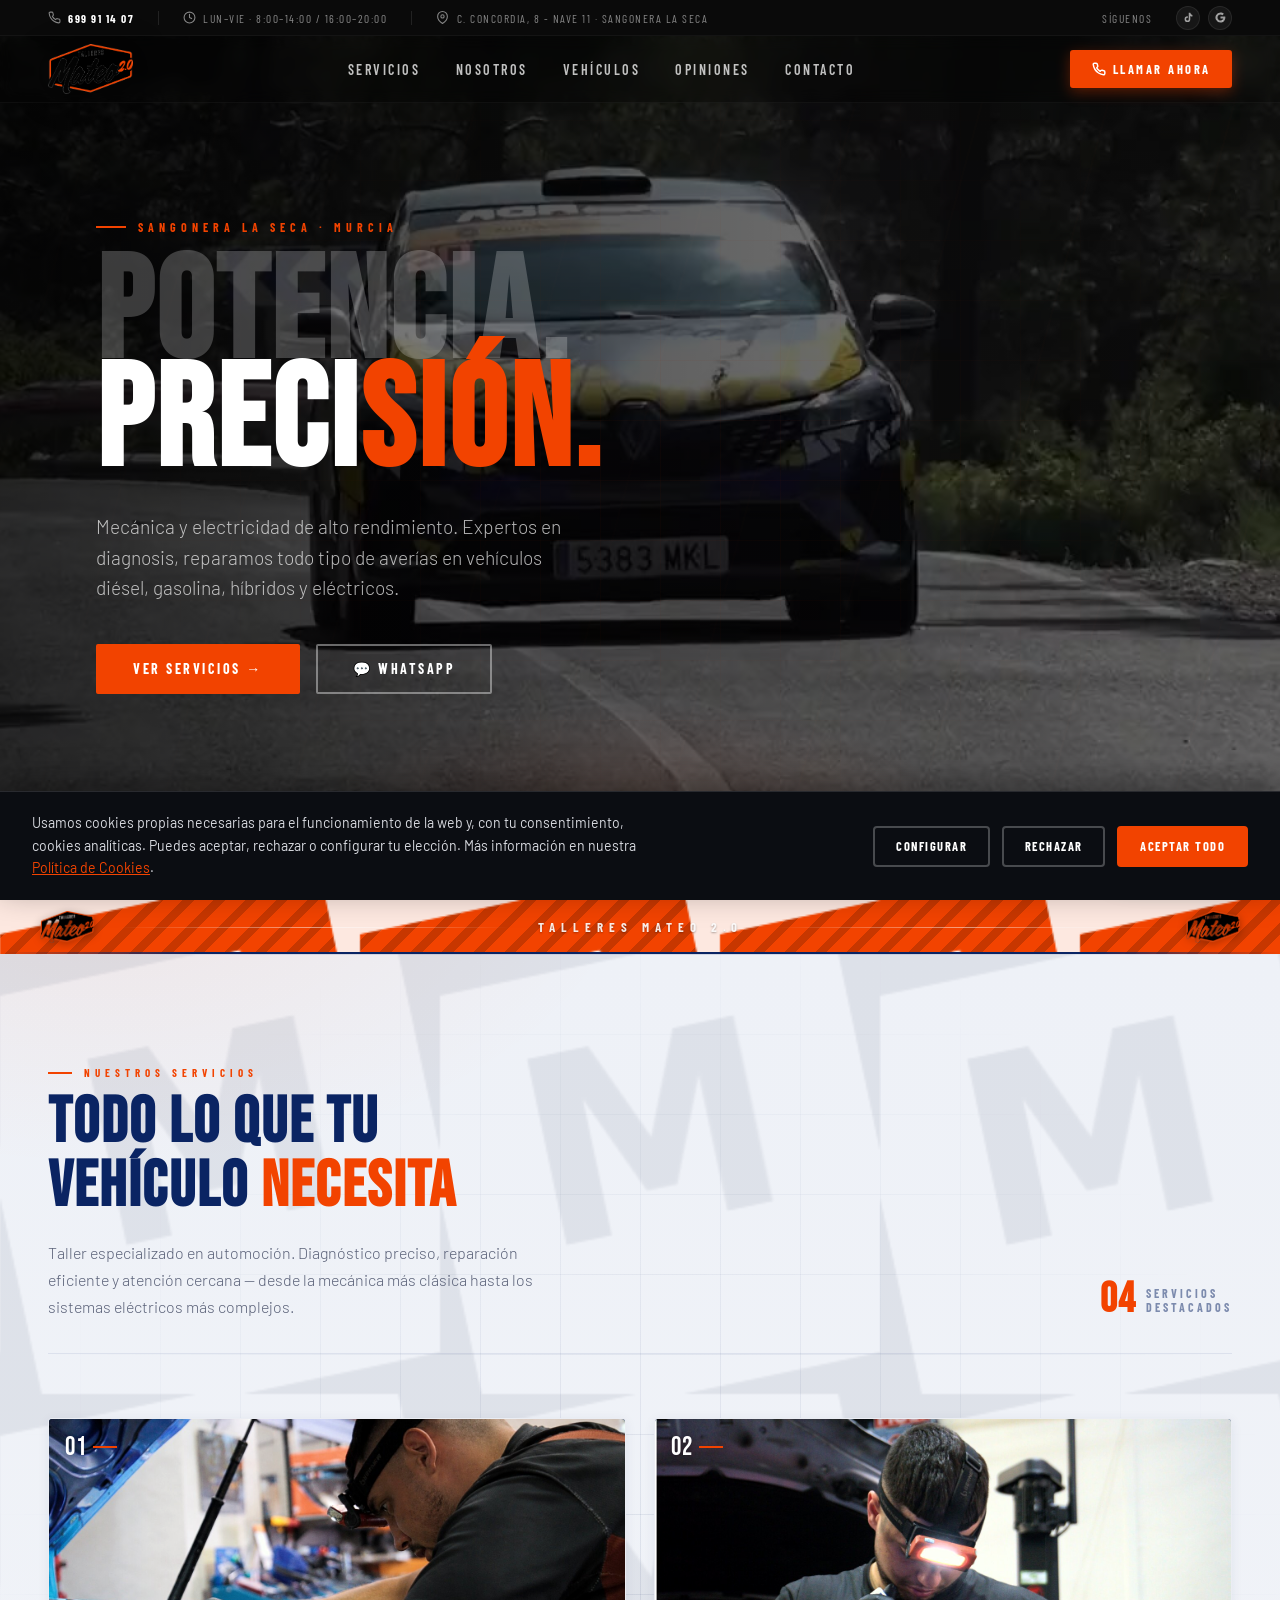
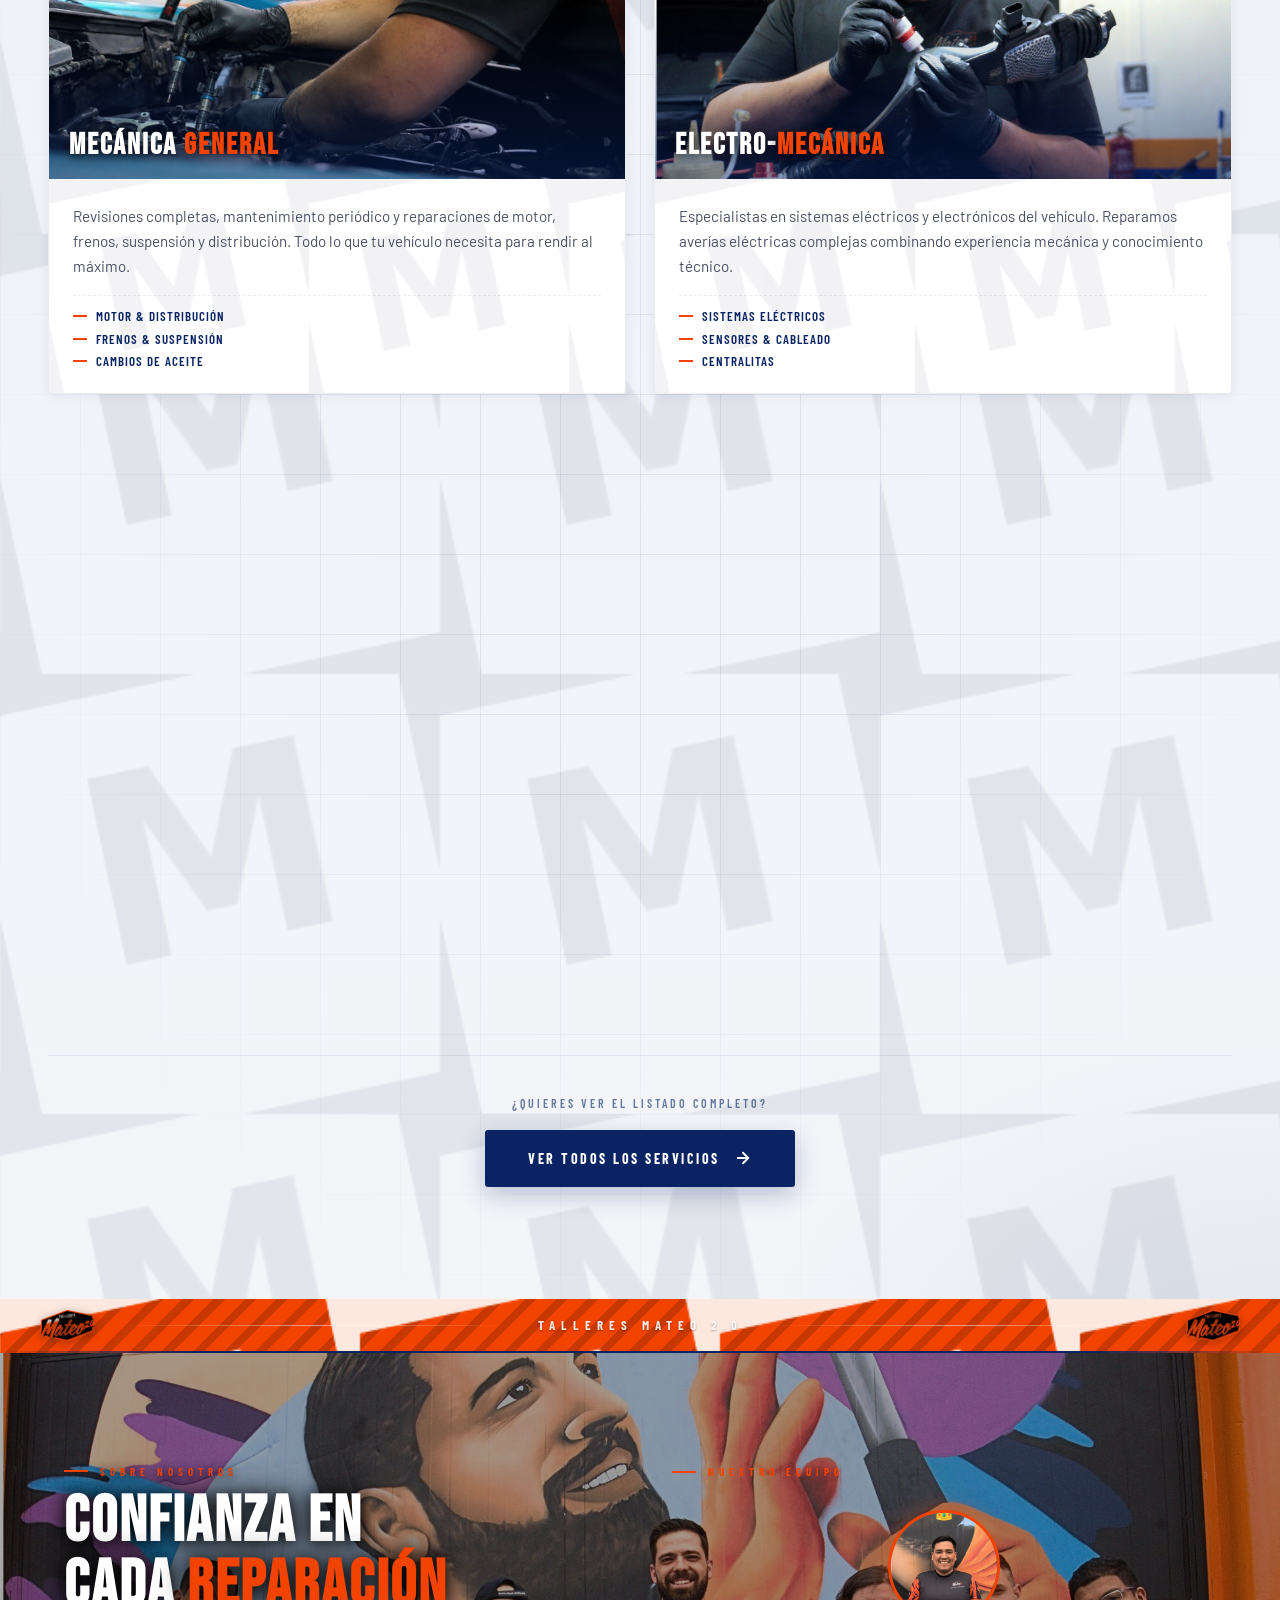
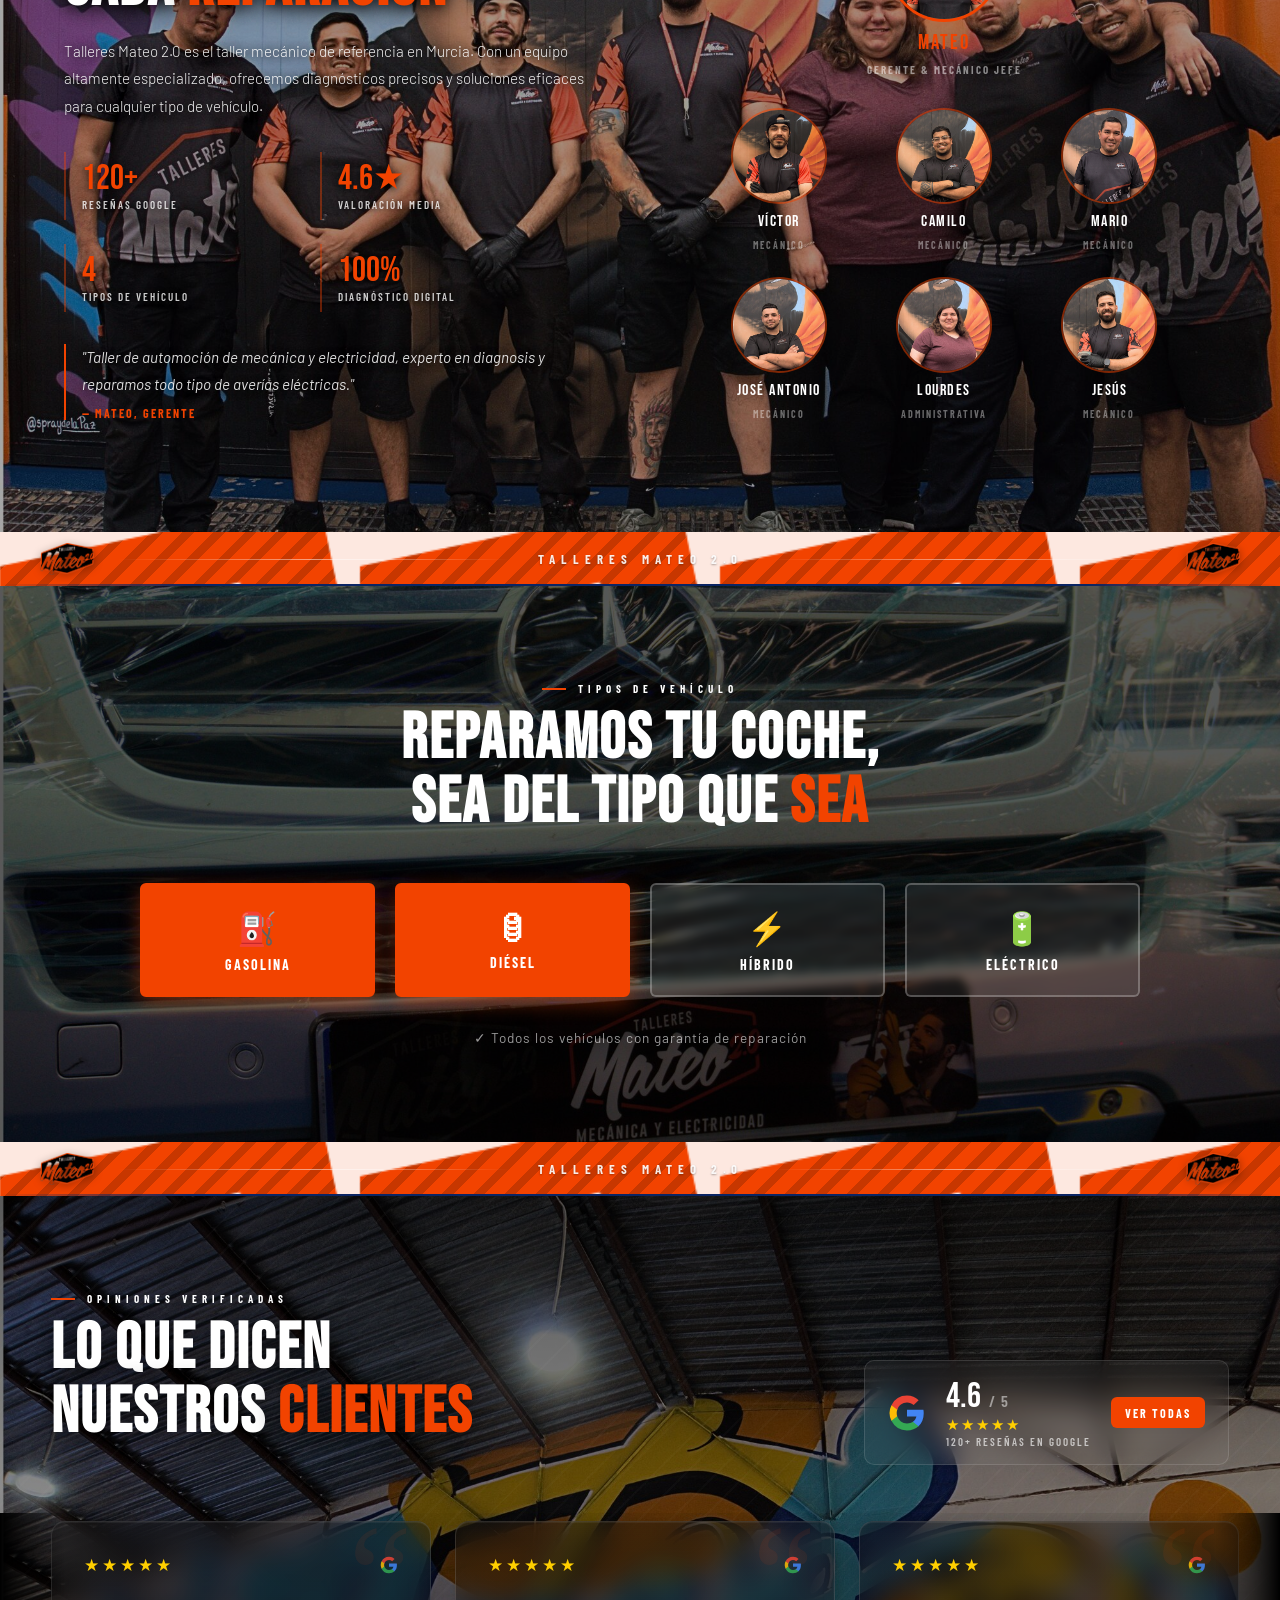
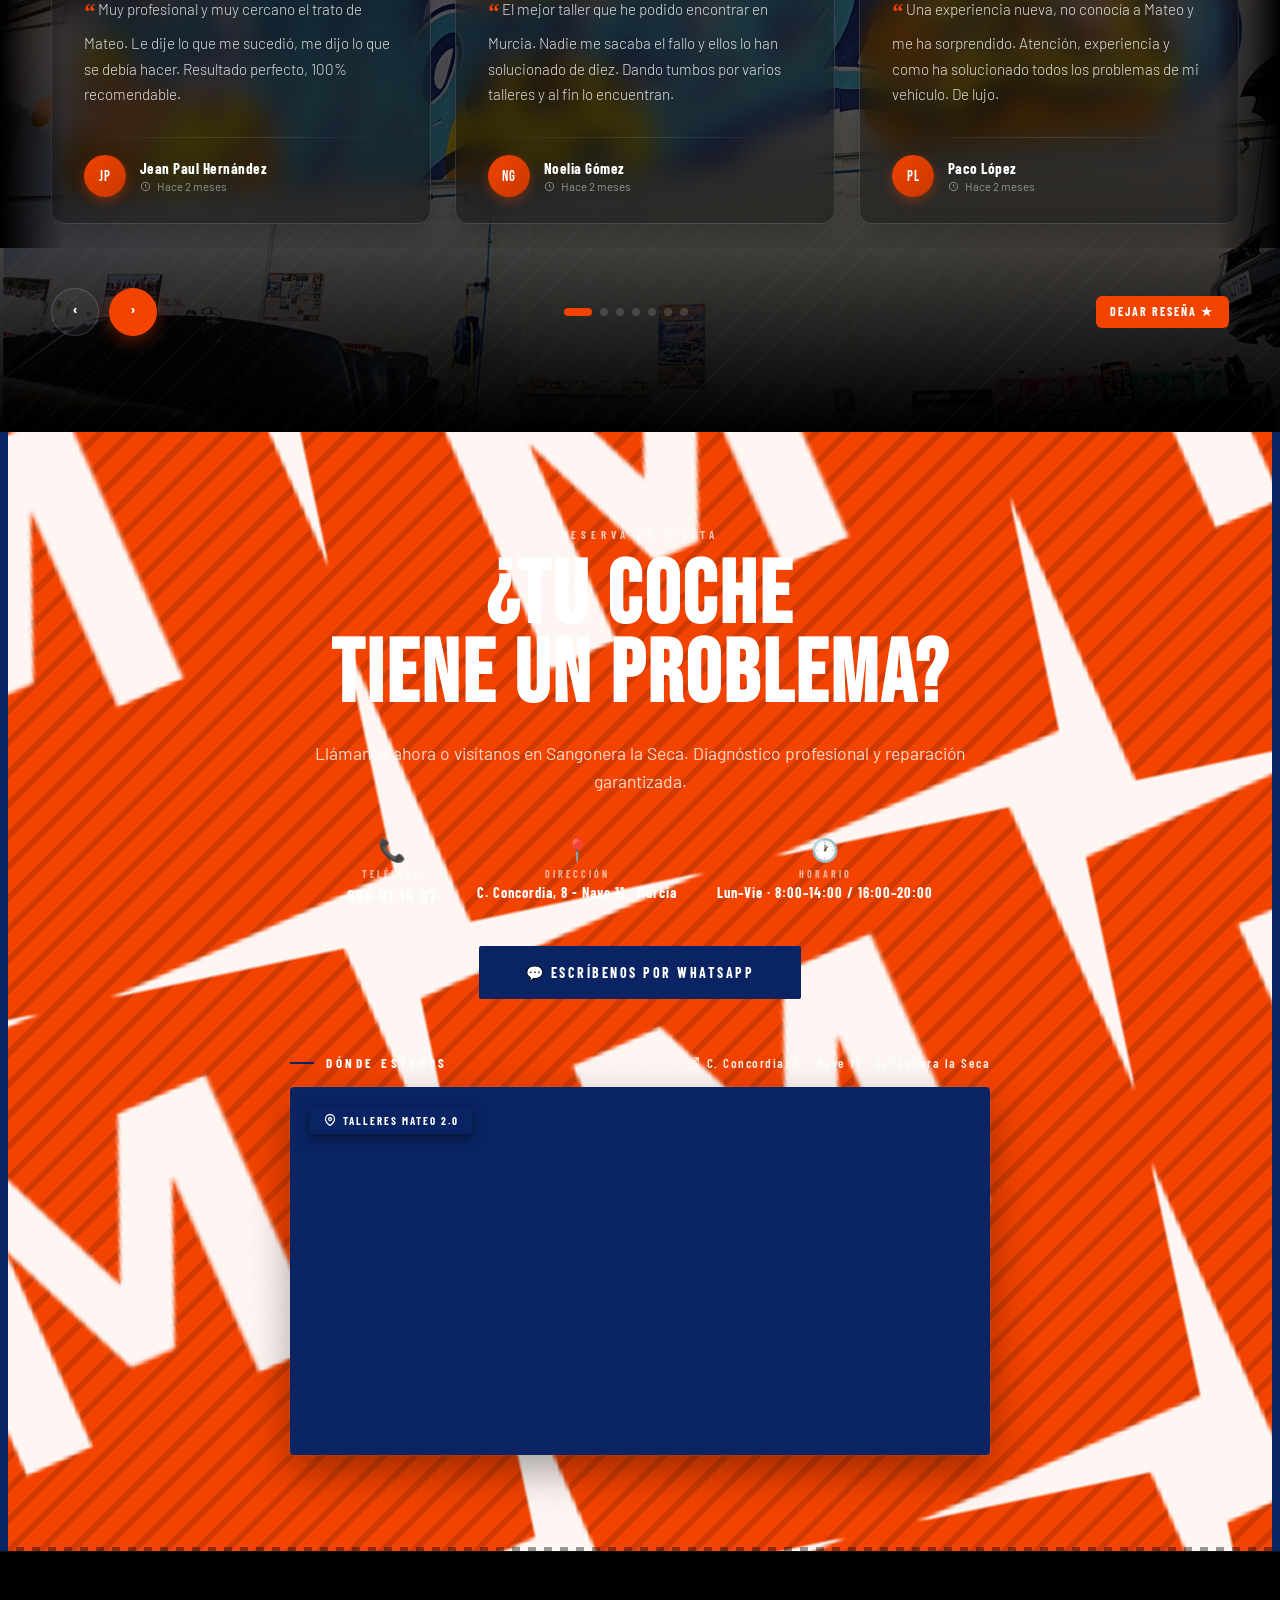
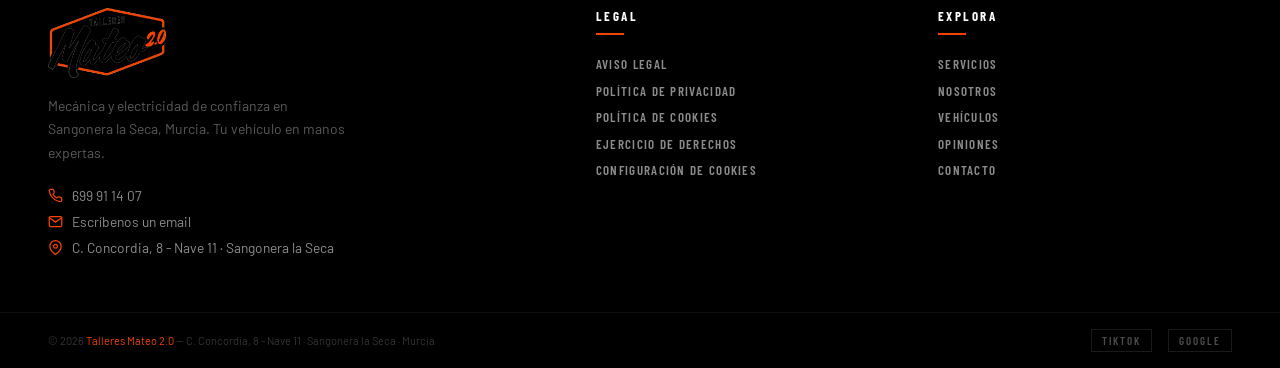
==== commit c26c1685: "Unify site, organize assets, add hero video and cookie consent - Merge landing, servicios and legal " ====
--- a/index.html
+++ b/index.html
@@ -7,68 +7,23 @@
 <link href="https://fonts.googleapis.com" rel="preconnect" />
 <link crossorigin href="https://fonts.gstatic.com" rel="preconnect" />
 <link href="https://fonts.googleapis.com/css2?family=Bebas+Neue&family=Barlow+Condensed:ital,wght@0,300;0,400;0,600;0,700;0,900;1,700&family=Barlow:wght@300;400;500;600&family=Satisfy&family=Lobster&display=swap" rel="stylesheet" />
-<script src="image-slot.js"></script>
+<link rel="stylesheet" href="css/shared.css" />
+<link rel="stylesheet" href="css/cookie-consent.css" />
 <style>
-  *, *:before, *:after { box-sizing: border-box; margin: 0; padding: 0; }
-  :root {
-    --orange:#f24300; --orange-dark:#c73800; --yellow:#ffcf00;
-    --blue:#0a2463; --blue-mid:#1a3a7a; --blue-light:#e8eef8;
-    --black:#000; --black-mid:#141414; --black-card:#1a1a1a;
-    --white:#fff; --gray:#888;
-  }
-  html { scroll-behavior:smooth; }
   body { background:var(--black); color:var(--white); font-family:Barlow,sans-serif; overflow-x:hidden; }
 
-  /* ============ NAV ============ */
-  .nav-wrap { position:fixed; top:0; left:0; right:0; z-index:100; transition:transform .35s ease; }
-  .nav-utility { background:#0a0a0a; border-bottom:1px solid #ffffff0a; padding:.35rem 3rem; display:flex; justify-content:space-between; align-items:center; gap:1.5rem; font-family:'Barlow Condensed',sans-serif; font-size:11.5px; letter-spacing:1.5px; text-transform:uppercase; color:#ffffff80; }
-  .nav-utility-left, .nav-utility-right { display:flex; align-items:center; gap:1.5rem; flex-wrap:wrap; }
-  .nav-util-item { display:inline-flex; align-items:center; gap:.45rem; text-decoration:none; color:inherit; transition:color .2s; }
-  .nav-util-item:hover { color:var(--orange); }
-  .nav-util-item svg { width:13px; height:13px; flex-shrink:0; }
-  .nav-util-item strong { color:#fff; font-weight:700; letter-spacing:1.5px; }
-  .nav-util-sep { width:1px; height:14px; background:#ffffff1a; }
-  .nav-util-social { display:flex; align-items:center; gap:.5rem; }
-  .nav-util-social a { width:24px; height:24px; border-radius:50%; background:#ffffff0d; border:1px solid #ffffff14; display:flex; align-items:center; justify-content:center; color:#ffffff99; transition:all .2s; }
-  .nav-util-social a:hover { background:var(--orange); border-color:var(--orange); color:#fff; }
-  .nav-util-social svg { width:11px; height:11px; }
-
+  /* ============ NAV (page-specific: transparent → solid on scroll) ============ */
   nav { justify-content:space-between; align-items:center; padding:.5rem 3rem; transition:background .35s, backdrop-filter .35s, padding .25s; display:flex; background:#0000004d; backdrop-filter:blur(8px); border-bottom:1px solid #ffffff0a; }
   nav.scrolled { backdrop-filter:blur(14px); background:#000000eb; border-bottom:1px solid #f2430040; padding:.4rem 3rem; }
   .nav-wrap.hide-util .nav-utility { transform:translateY(-100%); height:0; padding-top:0; padding-bottom:0; overflow:hidden; opacity:0; transition:all .3s ease; }
-  .nav-brand { align-items:center; gap:.6rem; text-decoration:none; display:flex; }
   .nav-logo-img { height:50px; width:auto; display:block; filter:drop-shadow(0 4px 16px #00000080); transition:height .25s; }
   nav.scrolled .nav-logo-img { height:42px; }
-  .footer-brand .nav-logo-img { height:70px; filter:none; }
-  .nav-logo-badge { clip-path:polygon(8% 0%, 92% 0%, 100% 50%, 92% 100%, 8% 100%, 0% 50%); background:var(--orange); letter-spacing:1px; width:42px; height:34px; color:var(--white); text-align:center; flex-shrink:0; justify-content:center; align-items:center; font-family:'Bebas Neue',sans-serif; font-size:11px; line-height:1.1; display:flex; }
-  .nav-brand-text { flex-direction:column; line-height:1; display:flex; }
-  .nav-brand-top { letter-spacing:3px; color:var(--orange); text-transform:uppercase; font-family:'Barlow Condensed',sans-serif; font-size:10px; font-weight:600; }
-  .nav-brand-main { color:var(--white); font-family:'Satisfy',cursive; font-size:20px; }
-  .nav-brand-main span { color:var(--orange); }
-  .nav-links { gap:2.2rem; list-style:none; display:flex; align-items:center; }
-  .nav-links a { letter-spacing:2.5px; text-transform:uppercase; color:#ffffffbf; font-family:'Barlow Condensed',sans-serif; font-size:14px; font-weight:600; text-decoration:none; transition:color .2s; position:relative; padding:.4rem 0; }
-  .nav-links a:after { content:""; background:var(--orange); transform-origin:50% 50%; height:2px; width:100%; transition:transform .3s cubic-bezier(.65,0,.35,1); position:absolute; bottom:-2px; left:0; transform:scaleX(0); }
-  .nav-links a:hover, .nav-links a.active { color:var(--white); }
-  .nav-links a:hover:after, .nav-links a.active:after { transform:scaleX(1); }
-  .nav-cta { letter-spacing:2.5px; text-transform:uppercase; background:var(--orange); color:var(--white); cursor:pointer; border:2px solid var(--orange); border-radius:3px; padding:.55rem 1.2rem; font-family:'Barlow Condensed',sans-serif; font-size:12.5px; font-weight:700; text-decoration:none; transition:background .2s, transform .15s, box-shadow .2s; display:inline-flex; align-items:center; gap:.45rem; box-shadow:0 4px 14px #f2430059; }
-  .nav-cta:hover { background:var(--orange-dark); border-color:var(--orange-dark); transform:translateY(-1px); box-shadow:0 6px 20px #f2430080; }
-  .nav-cta svg { width:14px; height:14px; }
-
-  .hamburger { cursor:pointer; background:0 0; border:none; flex-direction:column; gap:5px; padding:4px; display:none; }
-  .hamburger span { background:var(--white); border-radius:1px; width:26px; height:2px; transition:all .3s; display:block; }
-  .mobile-menu { z-index:99; background:#000000f7; flex-direction:column; justify-content:center; align-items:center; gap:2rem; display:none; position:fixed; inset:0; }
-  .mobile-menu.open { display:flex; }
-  .mobile-menu a { letter-spacing:4px; color:var(--white); font-family:'Bebas Neue',sans-serif; font-size:2.5rem; text-decoration:none; transition:color .2s; }
-  .mobile-menu a:hover { color:var(--orange); }
-  .mobile-close { color:var(--white); cursor:pointer; background:0 0; border:none; font-size:2rem; line-height:1; position:absolute; top:1.5rem; right:2rem; }
 
   /* ============ HERO ============ */
   .hero { flex-direction:column; height:100vh; min-height:640px; padding-top:110px; display:flex; position:relative; overflow:hidden; }
   .hero-bg { background:var(--black); position:absolute; inset:0; overflow:hidden; }
   .hero-bg:before { content:""; background:repeating-linear-gradient(105deg, #0000, #0000 120px, #f2430008 120px 122px); animation:3s linear infinite speedlines; position:absolute; inset:0; }
   @keyframes speedlines { 0% { transform:translate(-200px); } to { transform:translate(0); } }
-  .hero-photo { position:absolute; inset:0; opacity:.55; }
-  .hero-photo image-slot { width:100%; height:100%; --is-bg:transparent; --is-border:0; --is-radius:0; }
   .hero-video { position:absolute; inset:0; width:100%; height:100%; object-fit:cover; opacity:.65; z-index:0; pointer-events:none; }
   .hero-grid { background-image:linear-gradient(#f243000f 1px, #0000 1px), linear-gradient(90deg, #f243000f 1px, #0000 1px); background-size:60px 60px; position:absolute; inset:0; mask-image:radial-gradient(#000 0%, #0000 75%); }
   .hero-glow { pointer-events:none; background:radial-gradient(#f243002e 0%, #0000 70%); width:700px; height:300px; position:absolute; bottom:-100px; left:50%; transform:translate(-50%); }
@@ -90,55 +45,10 @@
   .btn-secondary { letter-spacing:2.5px; text-transform:uppercase; color:var(--white); cursor:pointer; background:0 0; border:2px solid #fff6; border-radius:2px; align-items:center; gap:.5rem; padding:.9rem 2.2rem; font-family:'Barlow Condensed',sans-serif; font-size:14px; font-weight:700; text-decoration:none; transition:all .2s; display:inline-flex; }
   .btn-secondary:hover { border-color:var(--white); transform:translateY(-2px); }
 
-  .hero-badge { z-index:2; opacity:0; backdrop-filter:blur(8px); background:#141414e6; border:1px solid #f2430059; border-radius:4px; align-items:center; gap:.8rem; padding:1rem 1.4rem; animation:.7s .8s forwards fadeUp; display:flex; position:absolute; bottom:6rem; right:3rem; }
-  .badge-stars { color:var(--yellow); letter-spacing:1px; font-size:1rem; }
-  .badge-score { color:var(--white); font-family:'Bebas Neue',sans-serif; font-size:2rem; line-height:1; }
-  .badge-meta { flex-direction:column; display:flex; }
-  .badge-reviews { letter-spacing:1.5px; color:#fff9; text-transform:uppercase; font-family:'Barlow Condensed',sans-serif; font-size:11px; font-weight:600; }
-  .badge-source { color:var(--gray); font-family:Barlow,sans-serif; font-size:11px; }
   @keyframes fadeUp { 0% { opacity:0; transform:translateY(24px); } to { opacity:1; transform:translateY(0); } }
-
-  /* ============ STRIPS ============ */
-  .strip { background:var(--orange); flex-wrap:wrap; justify-content:center; align-items:center; gap:3rem; padding:.9rem 3rem; display:flex; }
-  .strip-item { letter-spacing:3px; text-transform:uppercase; color:var(--white); align-items:center; gap:.5rem; font-family:'Barlow Condensed',sans-serif; font-size:13px; font-weight:700; display:flex; }
-  .strip-item:before { content:"●"; opacity:.7; font-size:6px; }
-  .strip-item:first-child:before { display:none; }
-
-  /* ============ BANDS ============ */
-  .orange-band { background:var(--orange); position:relative; overflow:hidden; padding:0; display:block; }
-  /* Diagonal-stripe pattern layer (spans full width of the band) */
-  .orange-band:before { content:""; position:absolute; inset:0; pointer-events:none;
-    background-image:url('assets/m-pattern.png'), repeating-linear-gradient(-45deg, #0000 0 14px, #00000033 14px 22px);
-    background-repeat:repeat, repeat;
-    background-size:360px auto, auto;
-    opacity:.88; }
-  /* Thin blue line at the bottom */
-  .orange-band:after { content:""; position:absolute; left:0; right:0; bottom:0; height:2px; background:linear-gradient(to right, transparent, var(--blue) 15%, var(--blue) 85%, transparent); }
-  .orange-band .band-bottom { display:none; }
-
-  .orange-band-inner { position:relative; z-index:1;
-    display:grid; grid-template-columns:auto 1fr auto 1fr auto;
-    align-items:center; gap:1.5rem;
-    padding:11px 2.5rem; }
-  .band-logo { height:32px; width:auto; display:block; filter:drop-shadow(0 2px 4px #00000059); }
-  .band-rule { height:1px; background:linear-gradient(to right, #ffffff00, #ffffff80 50%, #ffffff00); min-width:0; }
-  .band-mark { letter-spacing:6px; text-transform:uppercase; color:#ffffffe6; white-space:nowrap;
-    font-family:'Barlow Condensed',sans-serif; font-size:13px; font-weight:700; line-height:1;
-    text-shadow:0 1px 2px #0000004d; padding:0 .25rem; }
-
-  @media (max-width:600px) {
-    .orange-band-inner { padding:9px 1rem; gap:.85rem; grid-template-columns:auto 1fr auto 1fr auto; }
-    .band-logo { height:26px; }
-    .band-mark { font-size:10px; letter-spacing:3px; }
-  }
 
   /* ============ SECTIONS ============ */
   section { padding:6rem 3rem; }
-  .section-label { letter-spacing:5px; text-transform:uppercase; color:var(--orange); align-items:center; gap:.75rem; margin-bottom:.75rem; font-family:'Barlow Condensed',sans-serif; font-size:11px; font-weight:700; display:flex; }
-  .section-label:before { content:""; background:var(--orange); width:24px; height:2px; display:block; }
-  .section-title { letter-spacing:2px; color:var(--white); margin-bottom:1.25rem; font-family:'Bebas Neue',sans-serif; font-size:clamp(2.5rem, 5vw, 4rem); line-height:1; }
-  .section-title .accent { color:var(--orange); }
-  .section-subtitle { color:#ffffff8c; max-width:520px; font-family:Barlow,sans-serif; font-size:1rem; font-weight:300; line-height:1.7; }
 
   /* ============ SERVICIOS ============ */
   #servicios { background:
@@ -149,7 +59,7 @@
   #servicios:before { content:""; position:absolute; inset:0; background-image:linear-gradient(#0a246314 1px, transparent 1px), linear-gradient(90deg, #0a246314 1px, transparent 1px); background-size:80px 80px; mask-image:radial-gradient(ellipse at center, #000 30%, transparent 78%); pointer-events:none; }
   #servicios:after { content:""; position:absolute; top:0; left:0; right:0; height:1px; background:linear-gradient(90deg, transparent, #0a24631a 20%, #0a24631a 80%, transparent); }
   .services-watermark { position:absolute; inset:0; pointer-events:none; z-index:0; background:#16223f; opacity:.07;
-    -webkit-mask:url('assets/m-pattern.png') repeat; mask:url('assets/m-pattern.png') repeat; -webkit-mask-size:440px auto; mask-size:440px auto; }
+    -webkit-mask:url('images/m-pattern.png') repeat; mask:url('images/m-pattern.png') repeat; -webkit-mask-size:440px auto; mask-size:440px auto; }
   @media (max-width:760px){ .services-watermark { opacity:.045; -webkit-mask-size:300px auto; mask-size:300px auto; } }
   .services-shell { max-width:1280px; margin:0 auto; position:relative; z-index:1; }
   .services-header { display:grid; grid-template-columns:1fr auto; align-items:end; gap:3rem; margin-bottom:4rem; padding-bottom:2rem; border-bottom:1px solid #0a246314; }
@@ -177,21 +87,14 @@
   .service-number-badge .line { width:24px; height:2px; background:var(--orange); }
   .service-media-title { position:absolute; bottom:1.1rem; left:1.25rem; right:1.25rem; z-index:2; color:var(--white); font-family:'Bebas Neue',sans-serif; font-size:1.85rem; line-height:1; letter-spacing:2px; text-shadow:0 2px 12px #000c; }
   .service-media-title .accent { color:var(--orange); }
-  .service-media-title.is-placeholder { color:#ffffff80; }
   .service-card-body { padding:1.6rem 1.5rem 1.5rem; display:flex; flex-direction:column; flex:1; gap:1rem; position:relative; overflow:hidden; }
   .service-card-body:before { content:""; position:absolute; inset:0; z-index:0; pointer-events:none; background:#16223f; opacity:.05;
-    -webkit-mask:url('assets/m-pattern.png') repeat; mask:url('assets/m-pattern.png') repeat; -webkit-mask-size:260px auto; mask-size:260px auto; }
+    -webkit-mask:url('images/m-pattern.png') repeat; mask:url('images/m-pattern.png') repeat; -webkit-mask-size:260px auto; mask-size:260px auto; }
   .service-card-body > * { position:relative; z-index:1; }
   .service-desc { color:#4a5163; font-family:Barlow,sans-serif; font-size:.95rem; line-height:1.65; }
   .service-features { display:flex; flex-direction:column; gap:.4rem; margin-top:auto; padding-top:.75rem; border-top:1px dashed #0a246314; }
   .service-feature { color:#0a2463; font-family:'Barlow Condensed',sans-serif; font-size:13px; font-weight:600; letter-spacing:1px; text-transform:uppercase; display:flex; align-items:center; gap:.55rem; }
   .service-feature:before { content:""; width:14px; height:2px; background:var(--orange); flex-shrink:0; }
-  .service-card.is-placeholder { background:#fbfbfa; border:1px dashed #0a246333; box-shadow:none; }
-  .service-card.is-placeholder:hover { transform:none; border-color:#f2430080; box-shadow:0 8px 24px #0a24631a; }
-  .service-card.is-placeholder .service-media { background:linear-gradient(135deg, #0a246314 0%, #f2430014 100%); }
-  .service-card.is-placeholder .service-media:after { display:none; }
-  .service-placeholder-mark { position:absolute; inset:0; display:flex; flex-direction:column; align-items:center; justify-content:center; gap:.5rem; color:#0a246359; font-family:'Barlow Condensed',sans-serif; font-size:12px; letter-spacing:3px; text-transform:uppercase; font-weight:700; }
-  .service-placeholder-mark svg { width:32px; height:32px; opacity:.4; }
 
   .services-cta-row { display:flex; flex-direction:column; align-items:center; gap:1.25rem; margin-top:3.5rem; padding-top:2.5rem; border-top:1px solid #0a246314; text-align:center; }
   .services-cta-eyebrow { color:#0a246399; font-family:'Barlow Condensed',sans-serif; font-size:12px; letter-spacing:3px; text-transform:uppercase; font-weight:600; }
@@ -340,42 +243,9 @@
     .rev-footer { flex-direction:column-reverse; gap:1.5rem; }
   }
 
-  /* ============ CTA ============ */
-  #contacto { background:var(--orange); text-align:center; padding:6rem 3rem; position:relative; overflow:hidden; }
-  #contacto:before { content:""; pointer-events:none; background:repeating-linear-gradient(-45deg, #0000, #0000 16px, #00000024 16px 22px); position:absolute; inset:0; z-index:0; }
-  #contacto:after { content:""; background:repeating-linear-gradient(90deg, #0006 0 8px, #0000 8px 16px); height:4px; position:absolute; bottom:0; left:0; right:0; z-index:2; }
-  .cta-pattern { position:absolute; top:-20%; left:-20%; right:-20%; bottom:-20%; width:140%; height:140%; pointer-events:none; z-index:1; background-image:url('assets/m-pattern.png'); background-repeat:repeat; background-size:680px auto; transform:rotate(-12deg); opacity:.95; }
-  .cta-rail { background:var(--blue); width:8px; height:100%; position:absolute; top:0; z-index:3; }
-  .cta-rail.l { left:0; } .cta-rail.r { right:0; }
-  .cta-inner { z-index:4; max-width:700px; margin:0 auto; position:relative; }
-  .cta-label { letter-spacing:5px; text-transform:uppercase; color:#ffffffb3; margin-bottom:1rem; font-family:'Barlow Condensed',sans-serif; font-size:11px; font-weight:700; }
-  .cta-title { letter-spacing:3px; color:var(--white); margin-bottom:1.5rem; font-family:'Bebas Neue',sans-serif; font-size:clamp(3rem, 7vw, 5.5rem); line-height:.9; }
-  .cta-subtitle { color:#fffc; margin-bottom:2.5rem; font-family:Barlow,sans-serif; font-size:1.1rem; line-height:1.6; }
-  .cta-contact-info { flex-wrap:wrap; justify-content:center; gap:2.5rem; margin-bottom:2.5rem; display:flex; }
-  .cta-contact-item { flex-direction:column; align-items:center; gap:.25rem; display:flex; }
-  .cta-contact-icon { font-size:1.4rem; }
-  .cta-contact-label { letter-spacing:3px; text-transform:uppercase; color:#fff9; font-family:'Barlow Condensed',sans-serif; font-size:10px; font-weight:700; }
-  .cta-contact-value { color:var(--white); letter-spacing:1px; font-family:'Barlow Condensed',sans-serif; font-size:1.1rem; font-weight:700; text-decoration:none; }
-  .btn-dark { letter-spacing:2.5px; text-transform:uppercase; background:var(--blue); color:var(--white); border:2px solid var(--blue); cursor:pointer; border-radius:2px; padding:1rem 2.8rem; font-family:'Barlow Condensed',sans-serif; font-size:14px; font-weight:700; text-decoration:none; transition:all .2s; display:inline-block; }
-  .btn-dark:hover { background:#08204f; transform:translateY(-2px); }
-
-  /* CTA map */
-  .cta-map-wrap { margin-top:3.5rem; max-width:920px; margin-left:auto; margin-right:auto; position:relative; }
-  .cta-map-head { display:flex; align-items:center; justify-content:space-between; gap:1rem; margin-bottom:1rem; flex-wrap:wrap; }
-  .cta-map-label { color:var(--white); font-family:'Barlow Condensed',sans-serif; font-size:13px; font-weight:700; letter-spacing:3.5px; text-transform:uppercase; display:flex; align-items:center; gap:.75rem; }
-  .cta-map-label:before { content:""; width:24px; height:2px; background:var(--blue); display:block; }
-  .cta-map-address { color:#ffffffe6; font-family:'Barlow Condensed',sans-serif; font-size:13px; font-weight:600; letter-spacing:1.5px; text-decoration:none; transition:color .2s; display:inline-flex; align-items:center; gap:.4rem; }
-  .cta-map-address:hover { color:var(--blue); }
-  .cta-map-address svg { width:14px; height:14px; }
-  .cta-map-frame { position:relative; border-radius:4px; overflow:hidden; border:4px solid var(--blue); box-shadow:0 16px 40px #00000059, 0 0 0 1px #ffffff14; background:#0a2463; }
-  .cta-map-frame iframe { display:block; width:100%; height:360px; border:0; filter:saturate(.95) contrast(1.05); }
-  .cta-map-pin { position:absolute; top:1rem; left:1rem; z-index:2; background:var(--blue); color:#fff; padding:.45rem .85rem; border-radius:3px; font-family:'Barlow Condensed',sans-serif; font-size:11px; font-weight:700; letter-spacing:2px; text-transform:uppercase; display:flex; align-items:center; gap:.45rem; box-shadow:0 4px 12px #00000080; }
-  .cta-map-pin svg { width:12px; height:12px; }
-  @media (max-width:640px) { .cta-map-frame iframe { height:280px; } }
-
-  /* ============ FOOTER ============ */
+  /* ============ FOOTER (page-specific: 3-column grid) ============ */
   footer { background:var(--black); border-top:1px solid #ffffff12; grid-template-columns:1.7fr 1fr 1fr; align-items:start; gap:2.5rem 3rem; padding:3.5rem 3rem; display:grid; }
-  .footer-tagline { color:#ffffff59; max-width:300px; margin-top:1rem; font-family:Barlow,sans-serif; font-size:.875rem; line-height:1.7; }
+  .footer-tagline { max-width:300px; }
   .footer-contact { display:flex; flex-direction:column; gap:.55rem; margin-top:1.4rem; }
   .footer-contact a, .footer-contact span { color:#ffffff8c; font-family:Barlow,sans-serif; font-size:.86rem; text-decoration:none; display:flex; align-items:center; gap:.55rem; transition:color .2s; }
   .footer-contact a:hover { color:var(--orange); }
@@ -385,15 +255,6 @@
   .footer-col h4:after { content:""; position:absolute; left:0; bottom:0; width:28px; height:2px; background:var(--orange); }
   .footer-col a { color:#ffffff8c; font-family:'Barlow Condensed',sans-serif; font-size:13px; font-weight:600; letter-spacing:1.3px; text-transform:uppercase; text-decoration:none; transition:color .2s, padding-left .2s; cursor:pointer; }
   .footer-col a:hover { color:var(--orange); padding-left:5px; }
-  .footer-bottom { background:var(--black); border-top:1px solid #ffffff0d; flex-wrap:wrap; justify-content:space-between; align-items:center; gap:.5rem; padding:1rem 3rem; display:flex; }
-  .footer-copy { color:#fff3; font-family:Barlow,sans-serif; font-size:11px; }
-  .footer-copy span { color:var(--orange); }
-  .footer-social { gap:1rem; display:flex; }
-  .social-link { letter-spacing:2px; text-transform:uppercase; color:#ffffff4d; border:1px solid #ffffff1a; padding:4px 10px; font-family:'Barlow Condensed',sans-serif; font-size:11px; font-weight:600; text-decoration:none; transition:all .2s; }
-  .social-link:hover { color:var(--orange); border-color:var(--orange); }
-  .footer-legal { background:var(--black); border-top:1px solid #ffffff0d; display:flex; flex-wrap:wrap; justify-content:center; gap:.5rem 1.6rem; padding:1.1rem 3rem .4rem; }
-  .footer-legal a { color:#ffffff73; font-family:'Barlow Condensed',sans-serif; font-size:12px; font-weight:600; letter-spacing:1.5px; text-transform:uppercase; text-decoration:none; transition:color .2s; cursor:pointer; }
-  .footer-legal a:hover { color:var(--orange); }
 
   /* ============ RESPONSIVE ============ */
 
@@ -405,10 +266,7 @@
 
   /* ---------- TABLET / SMALL LAPTOP ---------- */
   @media (max-width:900px) {
-    .nav-utility { display:none; }
     nav { padding:.7rem 1.2rem; }
-    .nav-links, .nav-cta { display:none; }
-    .hamburger { display:flex; }
     .nav-logo-img { height:46px; }
 
     /* Unify horizontal padding across ALL sections (ID rules need matching specificity) */
@@ -421,7 +279,6 @@
     .hero { height:auto; min-height:88vh; padding-top:92px; }
     .hero-content { padding:0 1.5rem; }
     .hero-inner { max-width:none; }
-    .hero-badge { bottom:4rem; right:1.5rem; }
 
     .nosotros-inner { flex-direction:column; gap:2.5rem; }
     .nosotros-right { width:100%; }
@@ -430,7 +287,6 @@
     footer { grid-template-columns:1fr 1fr; gap:2rem 1.5rem; padding:2.5rem 1.5rem; }
     .footer-brand { grid-column:1 / -1; }
     .footer-bottom { padding:1rem 1.5rem; }
-    .strip { gap:1.5rem; padding:.9rem 1.5rem; }
   }
 
   /* ---------- LARGE PHONE ---------- */
@@ -448,7 +304,6 @@
     .hero-subtitle { font-size:1rem; margin-bottom:1.9rem; }
     .hero-buttons { gap:.7rem; }
     .btn-primary, .btn-secondary { padding:.85rem 1rem; font-size:13px; flex:1 1 0; justify-content:center; }
-    .hero-badge { display:none; }
 
     .services-header .section-title br { display:none; }
     .services-count strong { font-size:2.1rem; }
@@ -462,8 +317,6 @@
     .cta-title br, .cta-subtitle br { display:none; }
 
     footer { grid-template-columns:1fr; gap:2rem; }
-    .footer-bottom { flex-direction:column; align-items:flex-start; }
-    .footer-legal { gap:.5rem 1.1rem; justify-content:flex-start; padding:1.1rem 1.15rem .3rem; }
   }
 
   /* ---------- SMALL PHONE ---------- */
@@ -498,7 +351,7 @@
     /* faint "M" logo watermark over the grayish-blue panel */
     .hero-content:before { content:""; position:absolute; inset:0; z-index:0; pointer-events:none;
                            background:#465f8a; opacity:.16;
-                           -webkit-mask:url('assets/m-pattern.png') repeat; mask:url('assets/m-pattern.png') repeat;
+                           -webkit-mask:url('images/m-pattern.png') repeat; mask:url('images/m-pattern.png') repeat;
                            -webkit-mask-size:300px auto; mask-size:300px auto; }
     .hero-inner { position:relative; z-index:1; }
     .hero-inner { max-width:none; }
@@ -509,7 +362,7 @@
     #nosotros { display:block; background:#212d40; }
     #nosotros:before { content:""; position:absolute; inset:0; z-index:0; pointer-events:none;
                        background:#465f8a; opacity:.16;
-                       -webkit-mask:url('assets/m-pattern.png') repeat; mask:url('assets/m-pattern.png') repeat;
+                       -webkit-mask:url('images/m-pattern.png') repeat; mask:url('images/m-pattern.png') repeat;
                        -webkit-mask-size:300px auto; mask-size:300px auto; }
     .nosotros-bg { position:relative; inset:auto; width:100%; height:auto; margin-bottom:2.2rem;
                    border-radius:12px; overflow:hidden; border:1px solid #ffffff26;
@@ -556,7 +409,7 @@
 
 <nav id="navbar">
   <a class="nav-brand" href="#">
-    <img class="nav-logo-img" src="assets/logo-mateo-opt.png" alt="Talleres Mateo 2.0" />
+    <img class="nav-logo-img" src="images/logo-mateo.png" alt="Talleres Mateo 2.0" />
   </a>
   <ul class="nav-links">
     <li><a href="#servicios">Servicios</a></li>
@@ -587,7 +440,7 @@
 <!-- ============ HERO ============ -->
 <section class="hero">
   <div class="hero-bg">
-    <video class="hero-video" src="assets/hero-bg.mp4" autoplay muted loop playsinline preload="auto" aria-hidden="true"></video>
+    <video class="hero-video" src="assets/hero-bg.mp4" poster="images/hero-poster.jpg" autoplay muted loop playsinline preload="auto" aria-hidden="true"></video>
     <div class="hero-grid"></div>
     <div class="hero-glow"></div>
   </div>
@@ -613,11 +466,11 @@
 <div class="orange-band">
   <div class="band-bottom"></div>
   <div class="orange-band-inner">
-    <img class="band-logo" src="assets/logo-mateo-opt.png" alt="" />
+    <img class="band-logo" src="images/logo-mateo.png" alt="" />
     <div class="band-rule"></div>
     <span class="band-mark">Talleres Mateo 2.0</span>
     <div class="band-rule"></div>
-    <img class="band-logo" src="assets/logo-mateo-opt.png" alt="" />
+    <img class="band-logo" src="images/logo-mateo.png" alt="" />
   </div>
 </div>
 
@@ -643,7 +496,7 @@
 
       <article class="service-card">
         <div class="service-media">
-          <img alt="Mecánica General" class="service-img" loading="lazy" src="assets/foto-mecanica-opt.jpg" />
+          <img alt="Mecánica General" class="service-img" loading="lazy" src="images/svc-mecanica-general.jpg" />
           <div class="service-number-badge"><span class="num">01</span><span class="line"></span></div>
           <h3 class="service-media-title">Mecánica <span class="accent">General</span></h3>
         </div>
@@ -659,7 +512,7 @@
 
       <article class="service-card">
         <div class="service-media">
-          <img alt="Electro-mecánica" class="service-img" loading="lazy" src="assets/svc-electromecanica.jpg" />
+          <img alt="Electro-mecánica" class="service-img" loading="lazy" src="images/svc-electromecanica.jpg" />
           <div class="service-number-badge"><span class="num">02</span><span class="line"></span></div>
           <h3 class="service-media-title">Electro-<span class="accent">Mecánica</span></h3>
         </div>
@@ -675,7 +528,7 @@
 
       <article class="service-card">
         <div class="service-media">
-          <img alt="Diagnosis" class="service-img" loading="lazy" src="assets/svc-diagnosis-min.jpg" />
+          <img alt="Diagnosis" class="service-img" loading="lazy" src="images/svc-diagnosis.jpg" />
           <div class="service-number-badge"><span class="num">03</span><span class="line"></span></div>
           <h3 class="service-media-title"><span class="accent">Diagnosis</span> Avanzada</h3>
         </div>
@@ -691,7 +544,7 @@
 
       <article class="service-card">
         <div class="service-media">
-          <img alt="Cajas de Cambio Automáticas" class="service-img" loading="lazy" src="assets/svc-cajas-cambio-min.jpg" />
+          <img alt="Cajas de Cambio Automáticas" class="service-img" loading="lazy" src="images/svc-cajas-cambio.jpg" />
           <div class="service-number-badge"><span class="num">04</span><span class="line"></span></div>
           <h3 class="service-media-title">Cajas de Cambio <span class="accent">Automáticas</span></h3>
         </div>
@@ -721,18 +574,18 @@
 <div class="orange-band">
   <div class="band-bottom"></div>
   <div class="orange-band-inner">
-    <img class="band-logo" src="assets/logo-mateo-opt.png" alt="" />
+    <img class="band-logo" src="images/logo-mateo.png" alt="" />
     <div class="band-rule"></div>
     <span class="band-mark">Talleres Mateo 2.0</span>
     <div class="band-rule"></div>
-    <img class="band-logo" src="assets/logo-mateo-opt.png" alt="" />
+    <img class="band-logo" src="images/logo-mateo.png" alt="" />
   </div>
 </div>
 
 <!-- ============ NOSOTROS ============ -->
 <section id="nosotros">
   <div class="nosotros-bg">
-    <img src="assets/team-opt.jpg" alt="Equipo Talleres Mateo 2.0" />
+    <img src="images/team-group.jpg" alt="Equipo Talleres Mateo 2.0" />
   </div>
   <div class="nosotros-inner">
     <div class="nosotros-left">
@@ -755,39 +608,39 @@
       <div class="team-card team-card--boss">
         <div class="team-avatar team-avatar--boss">
           <span class="team-crown">👑</span>
-          <img src="assets/mateo-opt.jpg" alt="Mateo" />
+          <img src="images/team-mateo.jpg" alt="Mateo" />
         </div>
         <span class="team-name">Mateo</span>
         <span class="team-role">Gerente &amp; Mecánico Jefe</span>
       </div>
       <div class="team-grid">
         <div class="team-card">
-          <div class="team-avatar"><img src="assets/team-1-opt.jpg" alt="" /></div>
+          <div class="team-avatar"><img src="images/team-victor.jpg" alt="" /></div>
           <span class="team-name">Víctor</span>
           <span class="team-role">Mecánico</span>
         </div>
         <div class="team-card">
-          <div class="team-avatar"><img src="assets/team-2-opt.jpg" alt="" /></div>
+          <div class="team-avatar"><img src="images/team-camilo.jpg" alt="" /></div>
           <span class="team-name">Camilo</span>
           <span class="team-role">Mecánico</span>
         </div>
         <div class="team-card">
-          <div class="team-avatar"><img src="assets/team-3-opt.jpg" alt="" /></div>
+          <div class="team-avatar"><img src="images/team-mario.jpg" alt="" /></div>
           <span class="team-name">Mario</span>
           <span class="team-role">Mecánico</span>
         </div>
         <div class="team-card">
-          <div class="team-avatar"><img class="frame-tight" src="assets/team-4-opt.jpg" alt="" /></div>
+          <div class="team-avatar"><img class="frame-tight" src="images/team-jose-antonio.jpg" alt="" /></div>
           <span class="team-name">José Antonio</span>
           <span class="team-role">Mecánico</span>
         </div>
         <div class="team-card">
-          <div class="team-avatar"><img src="assets/team-5-opt.jpg" alt="" /></div>
+          <div class="team-avatar"><img src="images/team-lourdes.jpg" alt="" /></div>
           <span class="team-name">Lourdes</span>
           <span class="team-role">Administrativa</span>
         </div>
         <div class="team-card">
-          <div class="team-avatar"><img src="assets/team-6-opt.jpg" alt="" /></div>
+          <div class="team-avatar"><img src="images/team-jesus.jpg" alt="" /></div>
           <span class="team-name">Jesús</span>
           <span class="team-role">Mecánico</span>
         </div>
@@ -800,18 +653,18 @@
 <div class="orange-band">
   <div class="band-bottom"></div>
   <div class="orange-band-inner">
-    <img class="band-logo" src="assets/logo-mateo-opt.png" alt="" />
+    <img class="band-logo" src="images/logo-mateo.png" alt="" />
     <div class="band-rule"></div>
     <span class="band-mark">Talleres Mateo 2.0</span>
     <div class="band-rule"></div>
-    <img class="band-logo" src="assets/logo-mateo-opt.png" alt="" />
+    <img class="band-logo" src="images/logo-mateo.png" alt="" />
   </div>
 </div>
 
 <!-- ============ VEHICULOS ============ -->
 <section id="vehiculos">
   <div class="veh-bg">
-    <img src="assets/vehiculos.jpg" alt="Coches de competición" />
+    <img src="images/vehiculos.jpg" alt="Coches de competición" />
   </div>
   <div class="veh-inner">
     <p class="section-label">Tipos de vehículo</p>
@@ -830,18 +683,18 @@
 <div class="orange-band">
   <div class="band-bottom"></div>
   <div class="orange-band-inner">
-    <img class="band-logo" src="assets/logo-mateo-opt.png" alt="" />
+    <img class="band-logo" src="images/logo-mateo.png" alt="" />
     <div class="band-rule"></div>
     <span class="band-mark">Talleres Mateo 2.0</span>
     <div class="band-rule"></div>
-    <img class="band-logo" src="assets/logo-mateo-opt.png" alt="" />
+    <img class="band-logo" src="images/logo-mateo.png" alt="" />
   </div>
 </div>
 
 <!-- ============ OPINIONES ============ -->
 <section id="opiniones">
   <div class="rev-bg">
-    <img src="assets/grafiti-opt.jpg" alt="" />
+    <img src="images/grafiti.jpg" alt="" />
   </div>
   <div class="rev-shell">
     <div class="rev-header">
@@ -1051,7 +904,7 @@
 <footer>
   <div class="footer-brand">
     <a class="nav-brand" href="#">
-      <img class="nav-logo-img" src="assets/logo-mateo-opt.png" alt="Talleres Mateo 2.0" />
+      <img class="nav-logo-img" src="images/logo-mateo.png" alt="Talleres Mateo 2.0" />
     </a>
     <p class="footer-tagline">Mecánica y electricidad de confianza en Sangonera la Seca, Murcia. Tu vehículo en manos expertas.</p>
     <div class="footer-contact">
@@ -1098,30 +951,6 @@
 </div>
 
 <script>
-  // Nav scroll
-  const navbar = document.getElementById('navbar');
-  const navWrap = document.getElementById('navWrap');
-  window.addEventListener('scroll', () => {
-    const scrolled = window.scrollY > 40;
-    navbar.classList.toggle('scrolled', scrolled);
-    navWrap.classList.toggle('hide-util', scrolled);
-  });
-
-  // Mobile menu
-  const hamburger = document.getElementById('hamburger');
-  const mobileMenu = document.getElementById('mobileMenu');
-  const mobileClose = document.getElementById('mobileClose');
-  function closeMobile() {
-    mobileMenu.classList.remove('open');
-    document.body.style.overflow = '';
-  }
-  hamburger.addEventListener('click', () => {
-    mobileMenu.classList.add('open');
-    document.body.style.overflow = 'hidden';
-  });
-  mobileClose.addEventListener('click', closeMobile);
-  mobileMenu.querySelectorAll('a').forEach(a => a.addEventListener('click', closeMobile));
-
   // Reviews carousel — seamless infinite loop
   (function() {
     const track = document.getElementById('revTrack');
@@ -1221,16 +1050,8 @@
   });
 </script>
 
-<script src="cookie-consent.js"></script>
-
-<template id="__bundler_thumbnail" data-bg-color="#000000">
-  <svg viewBox="0 0 1200 800" xmlns="http://www.w3.org/2000/svg">
-    <rect width="1200" height="800" fill="#000000"/>
-    <rect y="356" width="1200" height="88" fill="#f24300"/>
-    <text x="600" y="360" text-anchor="middle" font-family="Arial Black, Arial, sans-serif" font-weight="900" font-size="180" fill="#ffffff" letter-spacing="6">MATEO</text>
-    <text x="600" y="560" text-anchor="middle" font-family="Arial, sans-serif" font-weight="700" font-size="64" fill="#f24300" letter-spacing="14">2.0</text>
-  </svg>
-</template>
+<script src="js/main.js"></script>
+<script src="js/cookie-consent.js"></script>
 
 <!-- Botón flotante WhatsApp PRO -->
 <a href="https://wa.me/34699911407" target="_blank" rel="noopener" id="wa-fab" aria-label="Escríbenos por WhatsApp">
@@ -1243,81 +1064,5 @@
     <span class="wa-label-bottom">WhatsApp</span>
   </span>
 </a>
-<style>
-  #wa-fab {
-    position: fixed;
-    bottom: 28px;
-    right: 28px;
-    z-index: 9999;
-    display: flex;
-    align-items: center;
-    gap: 10px;
-    padding: 10px 20px 10px 12px;
-    background: linear-gradient(135deg, #1ebe57 0%, #128C7E 100%);
-    border-radius: 50px;
-    text-decoration: none;
-    box-shadow: 0 6px 28px rgba(18,140,126,.45), 0 2px 8px rgba(0,0,0,.2);
-    transition: transform .25s cubic-bezier(.34,1.56,.64,1), box-shadow .25s ease;
-    overflow: visible;
-  }
-  #wa-fab:hover {
-    transform: translateY(-3px) scale(1.03);
-    box-shadow: 0 12px 36px rgba(18,140,126,.55), 0 4px 12px rgba(0,0,0,.25);
-  }
-  #wa-fab:active { transform: translateY(0) scale(.97); }
-
-  .wa-pulse {
-    position: absolute;
-    inset: 0;
-    border-radius: 50px;
-    border: 2px solid #25D366;
-    animation: wa-ring 2.4s ease-out infinite;
-    pointer-events: none;
-  }
-  @keyframes wa-ring {
-    0%   { transform: scale(1);   opacity: .7; }
-    70%  { transform: scale(1.18); opacity: 0; }
-    100% { transform: scale(1.18); opacity: 0; }
-  }
-
-  .wa-icon {
-    display: flex;
-    align-items: center;
-    justify-content: center;
-    background: rgba(255,255,255,.15);
-    border-radius: 50%;
-    width: 40px;
-    height: 40px;
-    flex-shrink: 0;
-    backdrop-filter: blur(4px);
-  }
-
-  .wa-label {
-    display: flex;
-    flex-direction: column;
-    line-height: 1.15;
-  }
-  .wa-label-top {
-    font-family: 'Barlow Condensed', 'Barlow', sans-serif;
-    font-size: 10px;
-    font-weight: 500;
-    letter-spacing: 1.5px;
-    text-transform: uppercase;
-    color: rgba(255,255,255,.75);
-  }
-  .wa-label-bottom {
-    font-family: 'Barlow Condensed', 'Barlow', sans-serif;
-    font-size: 16px;
-    font-weight: 700;
-    letter-spacing: 1px;
-    color: #fff;
-  }
-
-  @media (max-width: 480px) {
-    .wa-label { display: none; }
-    #wa-fab { padding: 11px; border-radius: 50%; }
-    .wa-icon { background: transparent; width: 28px; height: 28px; }
-  }
-</style>
 </body>
 </html>
--- a/css/shared.css
+++ b/css/shared.css
@@ -0,0 +1,141 @@
+/* Shared design system — used by index.html and servicios.html */
+*, *:before, *:after { box-sizing: border-box; margin: 0; padding: 0; }
+:root {
+  --orange:#f24300; --orange-dark:#c73800; --yellow:#ffcf00;
+  --blue:#0a2463; --blue-mid:#1a3a7a; --blue-light:#e8eef8;
+  --black:#000; --black-mid:#141414; --black-card:#1a1a1a;
+  --white:#fff; --gray:#888;
+}
+html { scroll-behavior:smooth; }
+
+/* ============ NAV ============ */
+.nav-wrap { position:fixed; top:0; left:0; right:0; z-index:100; transition:transform .35s ease; }
+.nav-utility { background:#0a0a0a; border-bottom:1px solid #ffffff0a; padding:.35rem 3rem; display:flex; justify-content:space-between; align-items:center; gap:1.5rem; font-family:'Barlow Condensed',sans-serif; font-size:11.5px; letter-spacing:1.5px; text-transform:uppercase; color:#ffffff80; }
+.nav-utility-left, .nav-utility-right { display:flex; align-items:center; gap:1.5rem; flex-wrap:wrap; }
+.nav-util-item { display:inline-flex; align-items:center; gap:.45rem; text-decoration:none; color:inherit; transition:color .2s; }
+.nav-util-item:hover { color:var(--orange); }
+.nav-util-item svg { width:13px; height:13px; flex-shrink:0; }
+.nav-util-item strong { color:#fff; font-weight:700; letter-spacing:1.5px; }
+.nav-util-sep { width:1px; height:14px; background:#ffffff1a; }
+.nav-util-social { display:flex; align-items:center; gap:.5rem; }
+.nav-util-social a { width:24px; height:24px; border-radius:50%; background:#ffffff0d; border:1px solid #ffffff14; display:flex; align-items:center; justify-content:center; color:#ffffff99; transition:all .2s; }
+.nav-util-social a:hover { background:var(--orange); border-color:var(--orange); color:#fff; }
+.nav-util-social svg { width:11px; height:11px; }
+
+.nav-brand { align-items:center; gap:.6rem; text-decoration:none; display:flex; }
+.nav-links { gap:2.2rem; list-style:none; display:flex; align-items:center; }
+.nav-links a { letter-spacing:2.5px; text-transform:uppercase; color:#ffffffbf; font-family:'Barlow Condensed',sans-serif; font-size:14px; font-weight:600; text-decoration:none; transition:color .2s; position:relative; padding:.4rem 0; }
+.nav-links a:after { content:""; background:var(--orange); transform-origin:50% 50%; height:2px; width:100%; transition:transform .3s cubic-bezier(.65,0,.35,1); position:absolute; bottom:-2px; left:0; transform:scaleX(0); }
+.nav-links a:hover, .nav-links a.active { color:var(--white); }
+.nav-links a:hover:after, .nav-links a.active:after { transform:scaleX(1); }
+.nav-cta { letter-spacing:2.5px; text-transform:uppercase; background:var(--orange); color:var(--white); cursor:pointer; border:2px solid var(--orange); border-radius:3px; padding:.55rem 1.2rem; font-family:'Barlow Condensed',sans-serif; font-size:12.5px; font-weight:700; text-decoration:none; transition:background .2s, transform .15s, box-shadow .2s; display:inline-flex; align-items:center; gap:.45rem; box-shadow:0 4px 14px #f2430059; }
+.nav-cta:hover { background:var(--orange-dark); border-color:var(--orange-dark); transform:translateY(-1px); box-shadow:0 6px 20px #f2430080; }
+.nav-cta svg { width:14px; height:14px; }
+
+.hamburger { cursor:pointer; background:0 0; border:none; flex-direction:column; gap:5px; padding:4px; display:none; }
+.hamburger span { background:var(--white); border-radius:1px; width:26px; height:2px; transition:all .3s; display:block; }
+.mobile-menu { z-index:99; background:#000000f7; flex-direction:column; justify-content:center; align-items:center; gap:2rem; display:none; position:fixed; inset:0; }
+.mobile-menu.open { display:flex; }
+.mobile-menu a { letter-spacing:4px; color:var(--white); font-family:'Bebas Neue',sans-serif; font-size:2.5rem; text-decoration:none; transition:color .2s; }
+.mobile-menu a:hover { color:var(--orange); }
+.mobile-close { color:var(--white); cursor:pointer; background:0 0; border:none; font-size:2rem; line-height:1; position:absolute; top:1.5rem; right:2rem; }
+
+@media (max-width:900px) {
+  .nav-utility { display:none; }
+  .nav-links, .nav-cta { display:none; }
+  .hamburger { display:flex; }
+}
+
+/* ============ ORANGE BAND ============ */
+.orange-band { background:var(--orange); position:relative; overflow:hidden; }
+.orange-band:before { content:""; position:absolute; inset:0; pointer-events:none;
+  background-image:url('../images/m-pattern.png'), repeating-linear-gradient(-45deg, #0000 0 14px, #00000033 14px 22px);
+  background-repeat:repeat, repeat;
+  background-size:360px auto, auto;
+  opacity:.88; }
+.orange-band:after { content:""; position:absolute; left:0; right:0; bottom:0; height:2px; background:linear-gradient(to right, transparent, var(--blue) 15%, var(--blue) 85%, transparent); }
+.orange-band-inner { position:relative; z-index:1; display:grid; grid-template-columns:auto 1fr auto 1fr auto; align-items:center; gap:1.5rem; padding:11px 2.5rem; }
+.band-logo { height:32px; width:auto; display:block; filter:drop-shadow(0 2px 4px #00000059); }
+.band-rule { height:1px; background:linear-gradient(to right, #ffffff00, #ffffff80 50%, #ffffff00); min-width:0; }
+.band-mark { letter-spacing:6px; text-transform:uppercase; color:#ffffffe6; white-space:nowrap; font-family:'Barlow Condensed',sans-serif; font-size:13px; font-weight:700; line-height:1; text-shadow:0 1px 2px #0000004d; padding:0 .25rem; }
+@media (max-width:600px) {
+  .orange-band-inner { padding:9px 1rem; gap:.85rem; grid-template-columns:auto 1fr auto 1fr auto; }
+  .band-logo { height:26px; }
+  .band-mark { font-size:10px; letter-spacing:3px; }
+}
+
+/* ============ SECTION HEADINGS (shared) ============ */
+.section-label { letter-spacing:5px; text-transform:uppercase; color:var(--orange); align-items:center; gap:.75rem; margin-bottom:.75rem; font-family:'Barlow Condensed',sans-serif; font-size:11px; font-weight:700; display:flex; }
+.section-label:before { content:""; background:var(--orange); width:24px; height:2px; display:block; }
+.section-title { letter-spacing:2px; color:var(--white); margin-bottom:1.25rem; font-family:'Bebas Neue',sans-serif; font-size:clamp(2.5rem, 5vw, 4rem); line-height:1; }
+.section-title .accent { color:var(--orange); }
+.section-subtitle { color:#ffffff8c; max-width:520px; font-family:Barlow,sans-serif; font-size:1rem; font-weight:300; line-height:1.7; }
+
+/* ============ CTA / CONTACTO ============ */
+#contacto { background:var(--orange); text-align:center; padding:6rem 3rem; position:relative; overflow:hidden; }
+#contacto:before { content:""; pointer-events:none; background:repeating-linear-gradient(-45deg, #0000, #0000 16px, #00000024 16px 22px); position:absolute; inset:0; z-index:0; }
+#contacto:after { content:""; background:repeating-linear-gradient(90deg, #0006 0 8px, #0000 8px 16px); height:4px; position:absolute; bottom:0; left:0; right:0; z-index:2; }
+.cta-pattern { position:absolute; top:-20%; left:-20%; right:-20%; bottom:-20%; width:140%; height:140%; pointer-events:none; z-index:1; background-image:url('../images/m-pattern.png'); background-repeat:repeat; background-size:680px auto; transform:rotate(-12deg); opacity:.95; }
+.cta-rail { background:var(--blue); width:8px; height:100%; position:absolute; top:0; z-index:3; }
+.cta-rail.l { left:0; } .cta-rail.r { right:0; }
+.cta-inner { z-index:4; max-width:700px; margin:0 auto; position:relative; }
+.cta-label { letter-spacing:5px; text-transform:uppercase; color:#ffffffb3; margin-bottom:1rem; font-family:'Barlow Condensed',sans-serif; font-size:11px; font-weight:700; }
+.cta-title { letter-spacing:3px; color:var(--white); margin-bottom:1.5rem; font-family:'Bebas Neue',sans-serif; font-size:clamp(3rem, 7vw, 5.5rem); line-height:.9; }
+.cta-subtitle { color:#fffc; margin-bottom:2.5rem; font-family:Barlow,sans-serif; font-size:1.1rem; line-height:1.6; }
+.cta-contact-info { flex-wrap:wrap; justify-content:center; gap:2.5rem; margin-bottom:2.5rem; display:flex; }
+.cta-contact-item { flex-direction:column; align-items:center; gap:.25rem; display:flex; }
+.cta-contact-icon { font-size:1.4rem; }
+.cta-contact-label { letter-spacing:3px; text-transform:uppercase; color:#fff9; font-family:'Barlow Condensed',sans-serif; font-size:10px; font-weight:700; }
+.cta-contact-value { color:var(--white); letter-spacing:1px; font-family:'Barlow Condensed',sans-serif; font-size:1.1rem; font-weight:700; text-decoration:none; }
+.btn-dark { letter-spacing:2.5px; text-transform:uppercase; background:var(--blue); color:var(--white); border:2px solid var(--blue); cursor:pointer; border-radius:2px; padding:1rem 2.8rem; font-family:'Barlow Condensed',sans-serif; font-size:14px; font-weight:700; text-decoration:none; transition:all .2s; display:inline-block; }
+.btn-dark:hover { background:#08204f; transform:translateY(-2px); }
+
+.cta-map-wrap { margin-top:3.5rem; max-width:920px; margin-left:auto; margin-right:auto; position:relative; }
+.cta-map-head { display:flex; align-items:center; justify-content:space-between; gap:1rem; margin-bottom:1rem; flex-wrap:wrap; }
+.cta-map-label { color:var(--white); font-family:'Barlow Condensed',sans-serif; font-size:13px; font-weight:700; letter-spacing:3.5px; text-transform:uppercase; display:flex; align-items:center; gap:.75rem; }
+.cta-map-label:before { content:""; width:24px; height:2px; background:var(--blue); display:block; }
+.cta-map-address { color:#ffffffe6; font-family:'Barlow Condensed',sans-serif; font-size:13px; font-weight:600; letter-spacing:1.5px; text-decoration:none; transition:color .2s; display:inline-flex; align-items:center; gap:.4rem; }
+.cta-map-address:hover { color:var(--blue); }
+.cta-map-address svg { width:14px; height:14px; }
+.cta-map-frame { position:relative; border-radius:4px; overflow:hidden; border:4px solid var(--blue); box-shadow:0 16px 40px #00000059, 0 0 0 1px #ffffff14; background:#0a2463; }
+.cta-map-frame iframe { display:block; width:100%; height:360px; border:0; filter:saturate(.95) contrast(1.05); }
+.cta-map-pin { position:absolute; top:1rem; left:1rem; z-index:2; background:var(--blue); color:#fff; padding:.45rem .85rem; border-radius:3px; font-family:'Barlow Condensed',sans-serif; font-size:11px; font-weight:700; letter-spacing:2px; text-transform:uppercase; display:flex; align-items:center; gap:.45rem; box-shadow:0 4px 12px #00000080; }
+.cta-map-pin svg { width:12px; height:12px; }
+@media (max-width:640px) { .cta-map-frame iframe { height:280px; } }
+
+/* ============ FOOTER (shared bits) ============ */
+.footer-brand .nav-logo-img { height:70px; filter:none; }
+.footer-tagline { color:#ffffff59; margin-top:1rem; font-family:Barlow,sans-serif; font-size:.875rem; line-height:1.7; }
+.footer-bottom { background:var(--black); border-top:1px solid #ffffff0d; flex-wrap:wrap; justify-content:space-between; align-items:center; gap:.5rem; padding:1rem 3rem; display:flex; }
+.footer-copy { color:#fff3; font-family:Barlow,sans-serif; font-size:11px; }
+.footer-copy span { color:var(--orange); }
+.footer-social { gap:1rem; display:flex; }
+.social-link { letter-spacing:2px; text-transform:uppercase; color:#ffffff4d; border:1px solid #ffffff1a; padding:4px 10px; font-family:'Barlow Condensed',sans-serif; font-size:11px; font-weight:600; text-decoration:none; transition:all .2s; }
+.social-link:hover { color:var(--orange); border-color:var(--orange); }
+.footer-legal { background:var(--black); border-top:1px solid #ffffff0d; display:flex; flex-wrap:wrap; justify-content:center; gap:.5rem 1.6rem; padding:1.1rem 3rem .4rem; }
+.footer-legal a { color:#ffffff73; font-family:'Barlow Condensed',sans-serif; font-size:12px; font-weight:600; letter-spacing:1.5px; text-transform:uppercase; text-decoration:none; transition:color .2s; cursor:pointer; }
+.footer-legal a:hover { color:var(--orange); }
+
+@media (max-width:900px) {
+  .footer-bottom { padding:1rem 1.5rem; }
+}
+@media (max-width:600px) {
+  .footer-bottom { flex-direction:column; align-items:flex-start; }
+  .footer-legal { gap:.5rem 1.1rem; justify-content:flex-start; padding:1.1rem 1.15rem .3rem; }
+}
+
+/* ============ WHATSAPP FLOATING BUTTON ============ */
+#wa-fab { position:fixed; bottom:28px; right:28px; z-index:9999; display:flex; align-items:center; gap:10px; padding:10px 20px 10px 12px; background:linear-gradient(135deg, #1ebe57 0%, #128C7E 100%); border-radius:50px; text-decoration:none; box-shadow:0 6px 28px rgba(18,140,126,.45), 0 2px 8px rgba(0,0,0,.2); transition:transform .25s cubic-bezier(.34,1.56,.64,1), box-shadow .25s ease; overflow:visible; }
+#wa-fab:hover { transform:translateY(-3px) scale(1.03); box-shadow:0 12px 36px rgba(18,140,126,.55), 0 4px 12px rgba(0,0,0,.25); }
+#wa-fab:active { transform:translateY(0) scale(.97); }
+.wa-pulse { position:absolute; inset:0; border-radius:50px; border:2px solid #25D366; animation:wa-ring 2.4s ease-out infinite; pointer-events:none; }
+@keyframes wa-ring { 0% { transform:scale(1); opacity:.7; } 70% { transform:scale(1.18); opacity:0; } 100% { transform:scale(1.18); opacity:0; } }
+.wa-icon { display:flex; align-items:center; justify-content:center; background:rgba(255,255,255,.15); border-radius:50%; width:40px; height:40px; flex-shrink:0; backdrop-filter:blur(4px); }
+.wa-label { display:flex; flex-direction:column; line-height:1.15; }
+.wa-label-top { font-family:'Barlow Condensed','Barlow',sans-serif; font-size:10px; font-weight:500; letter-spacing:1.5px; text-transform:uppercase; color:rgba(255,255,255,.75); }
+.wa-label-bottom { font-family:'Barlow Condensed','Barlow',sans-serif; font-size:16px; font-weight:700; letter-spacing:1px; color:#fff; }
+@media (max-width:480px) {
+  .wa-label { display:none; }
+  #wa-fab { padding:11px; border-radius:50%; }
+  .wa-icon { background:transparent; width:28px; height:28px; }
+}
--- a/css/cookie-consent.css
+++ b/css/cookie-consent.css
@@ -0,0 +1,35 @@
+/* Cookie consent banner + settings modal — shared by all pages */
+#cookie-banner { position:fixed; left:0; right:0; bottom:0; z-index:10000; background:#0b0d12; border-top:1px solid #ffffff1f; padding:1.25rem 2rem; display:flex; flex-wrap:wrap; align-items:center; justify-content:space-between; gap:1.25rem; box-shadow:0 -8px 30px #00000059; transform:translateY(100%); transition:transform .4s ease; }
+#cookie-banner.show { transform:translateY(0); }
+#cookie-banner p { color:#d7d9df; font-family:Barlow,sans-serif; font-size:.88rem; line-height:1.6; max-width:640px; }
+#cookie-banner a { color:var(--orange); text-decoration:underline; }
+.cookie-actions { display:flex; gap:.75rem; flex-wrap:wrap; }
+.cookie-btn { font-family:'Barlow Condensed',sans-serif; font-size:12.5px; font-weight:700; letter-spacing:1.5px; text-transform:uppercase; padding:.65rem 1.3rem; border-radius:4px; cursor:pointer; border:2px solid transparent; transition:all .2s; white-space:nowrap; }
+.cookie-btn.reject { background:transparent; border-color:#ffffff40; color:#fff; }
+.cookie-btn.reject:hover { border-color:#fff; }
+.cookie-btn.settings { background:transparent; border-color:#ffffff40; color:#fff; }
+.cookie-btn.settings:hover { border-color:#fff; }
+.cookie-btn.accept { background:var(--orange); border-color:var(--orange); color:#fff; }
+.cookie-btn.accept:hover { background:var(--orange-dark); border-color:var(--orange-dark); }
+
+#cookie-modal { position:fixed; inset:0; z-index:10001; background:#000000b3; display:none; align-items:center; justify-content:center; padding:1.5rem; }
+#cookie-modal.show { display:flex; }
+.cookie-modal-box { background:#12141a; border:1px solid #ffffff1f; border-radius:12px; max-width:480px; width:100%; padding:2rem; box-shadow:0 30px 60px #000000a6; }
+.cookie-modal-box h3 { color:#fff; font-family:'Bebas Neue',sans-serif; font-size:1.6rem; letter-spacing:1px; margin-bottom:.75rem; }
+.cookie-modal-box > p { color:#c4c7cf; font-family:Barlow,sans-serif; font-size:.88rem; line-height:1.6; margin-bottom:1.5rem; }
+.cookie-option { display:flex; align-items:center; justify-content:space-between; gap:1rem; padding:.9rem 0; border-top:1px solid #ffffff14; }
+.cookie-option:last-of-type { border-bottom:1px solid #ffffff14; margin-bottom:1.5rem; }
+.cookie-option-text strong { color:#fff; font-family:'Barlow Condensed',sans-serif; font-size:13px; font-weight:700; letter-spacing:1px; text-transform:uppercase; display:block; }
+.cookie-option-text span { color:#9aa0ab; font-size:.8rem; }
+.switch { position:relative; display:inline-block; width:42px; height:24px; flex-shrink:0; }
+.switch input { opacity:0; width:0; height:0; }
+.switch .slider { position:absolute; inset:0; background:#ffffff26; border-radius:24px; cursor:pointer; transition:.2s; }
+.switch .slider:before { content:""; position:absolute; width:18px; height:18px; left:3px; top:3px; background:#fff; border-radius:50%; transition:.2s; }
+.switch input:checked + .slider { background:var(--orange); }
+.switch input:checked + .slider:before { transform:translateX(18px); }
+.switch input:disabled + .slider { opacity:.5; cursor:not-allowed; }
+.cookie-modal-actions { display:flex; gap:.75rem; justify-content:flex-end; }
+@media (max-width:640px) {
+  #cookie-banner { padding:1.1rem 1.15rem; flex-direction:column; align-items:stretch; text-align:center; }
+  .cookie-actions { justify-content:center; }
+}
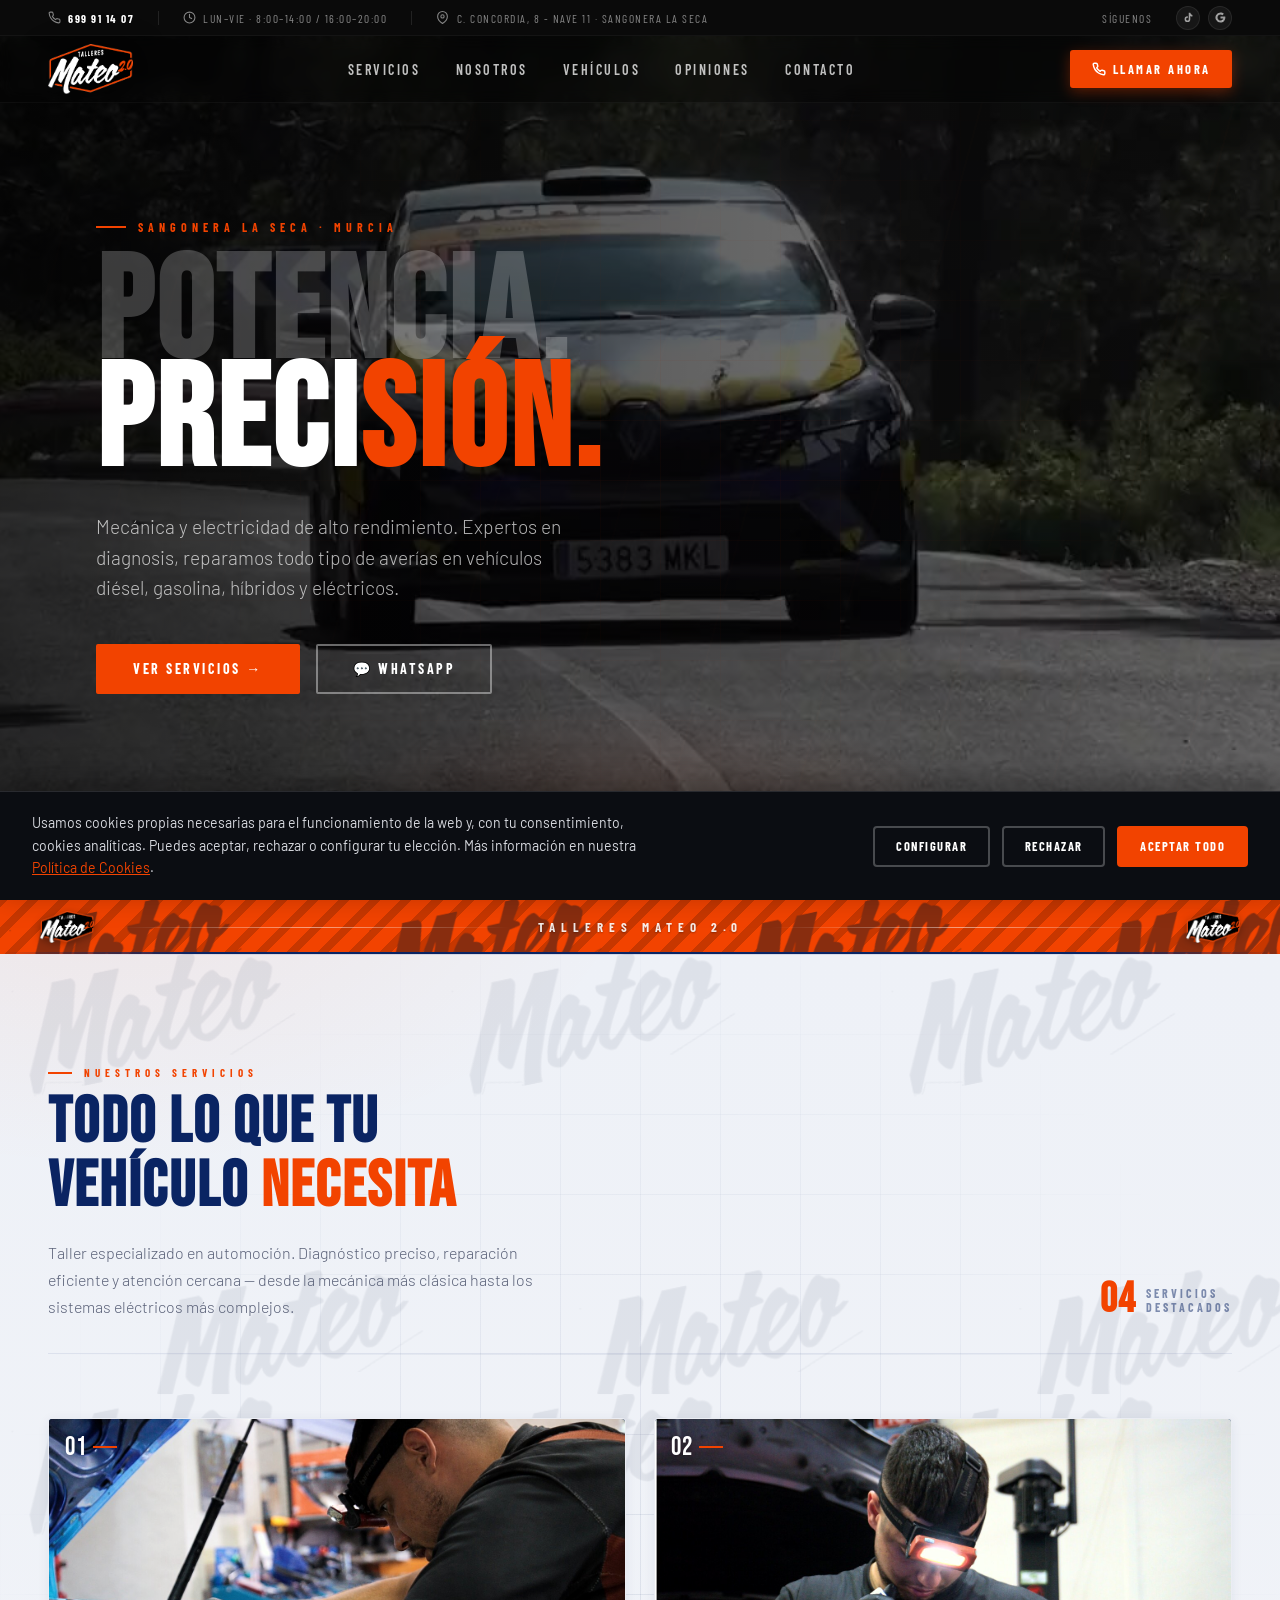
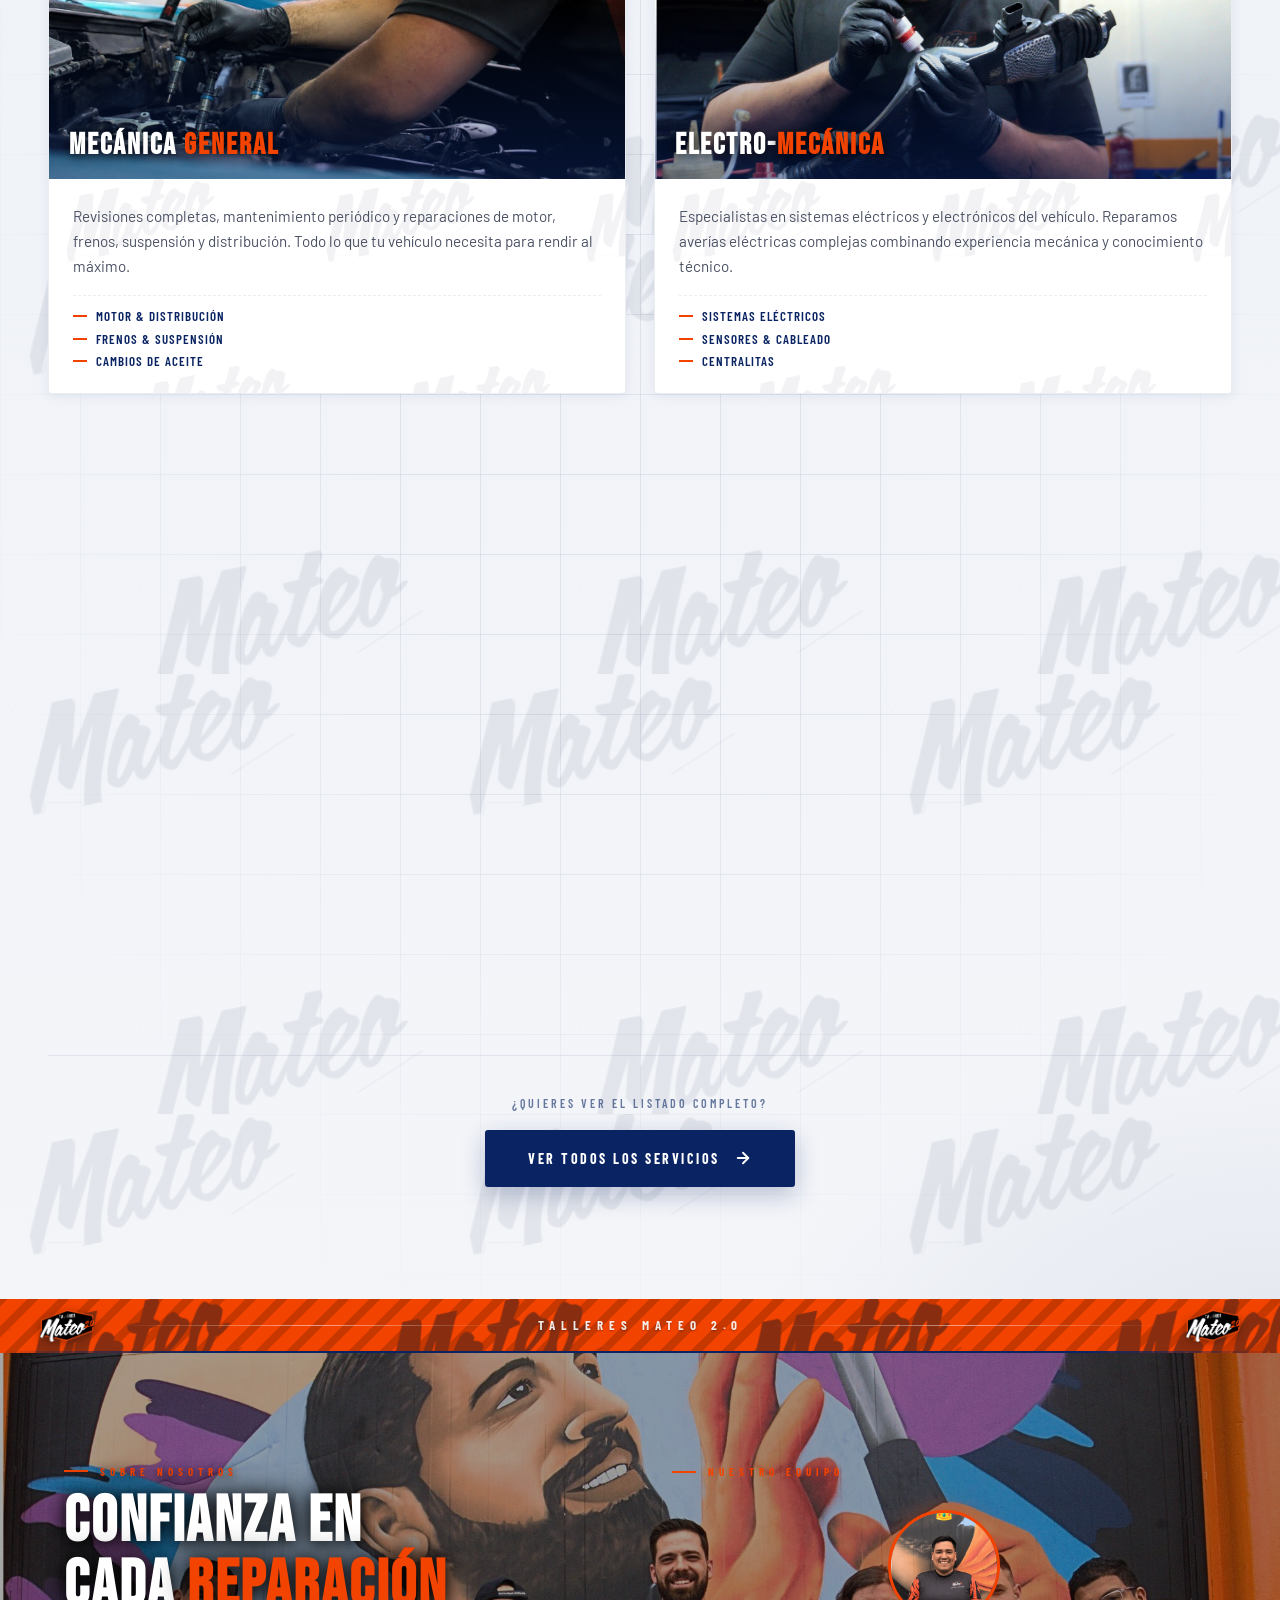
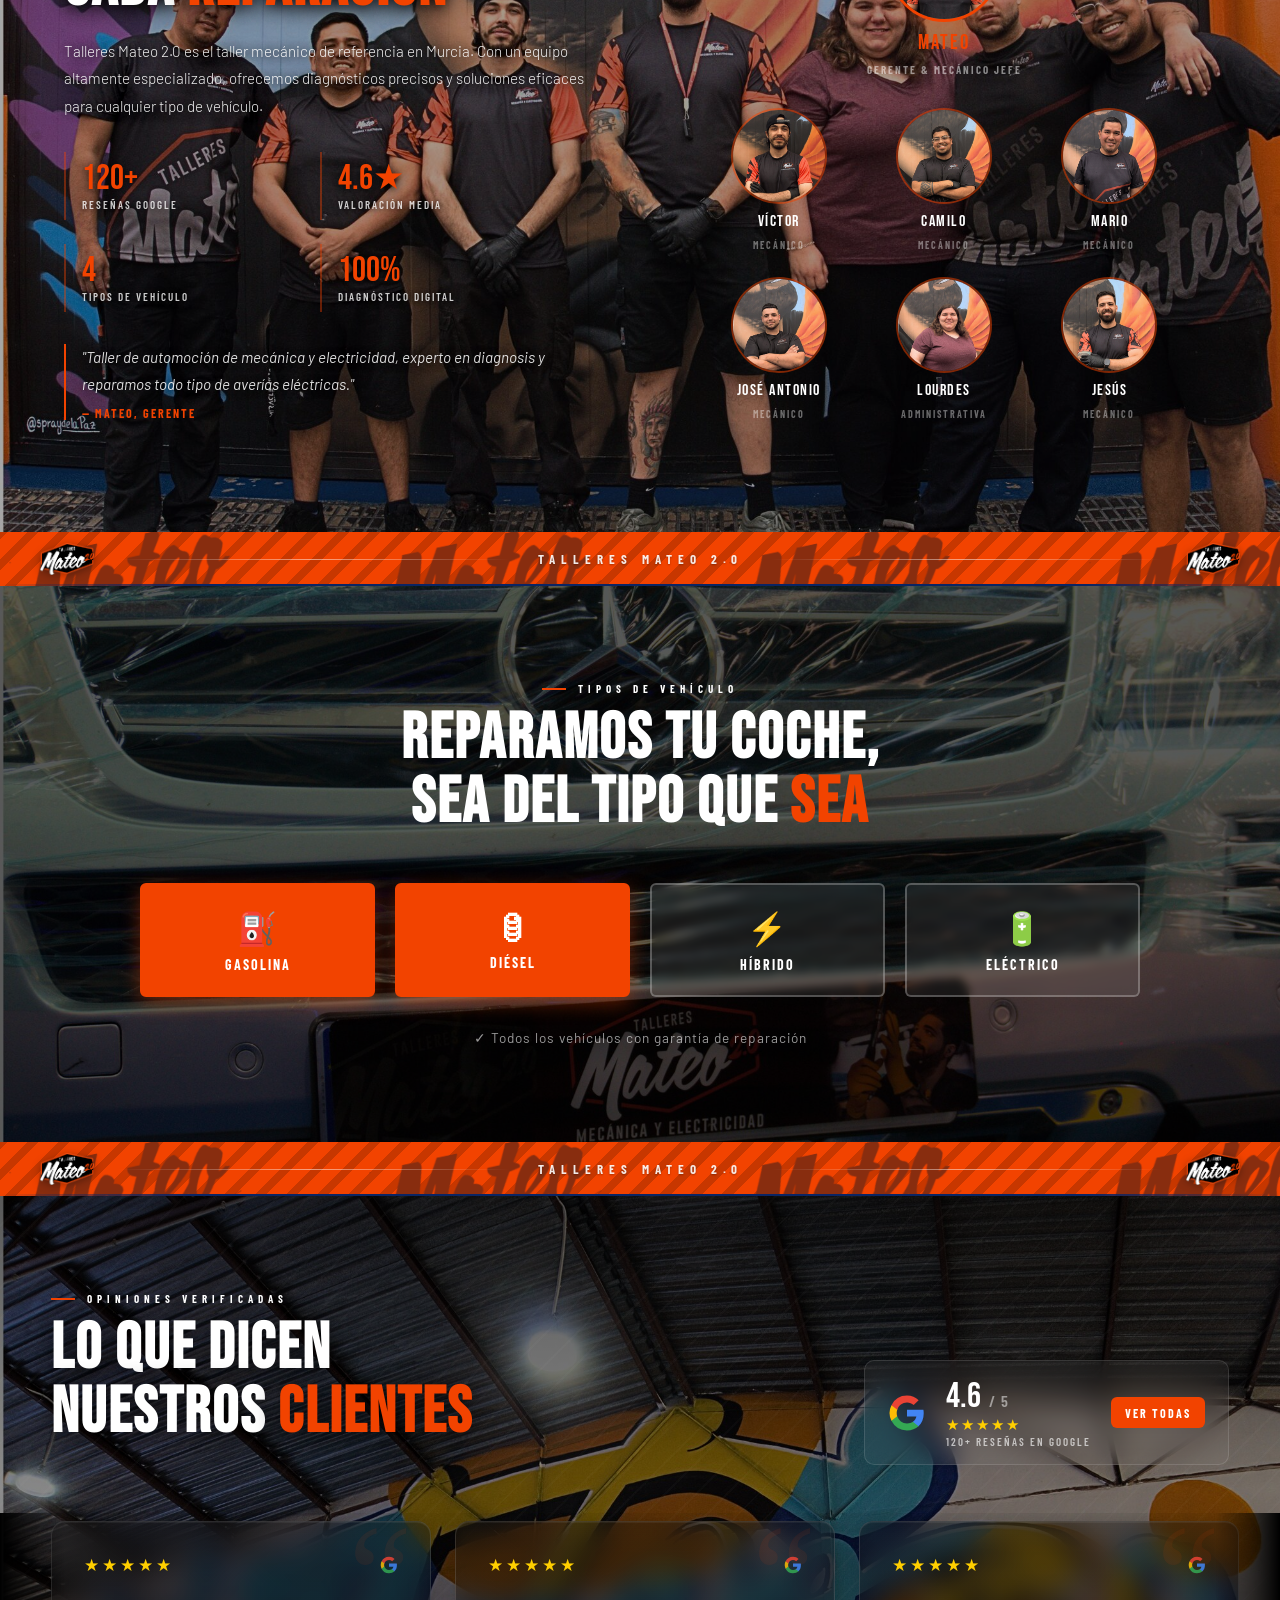
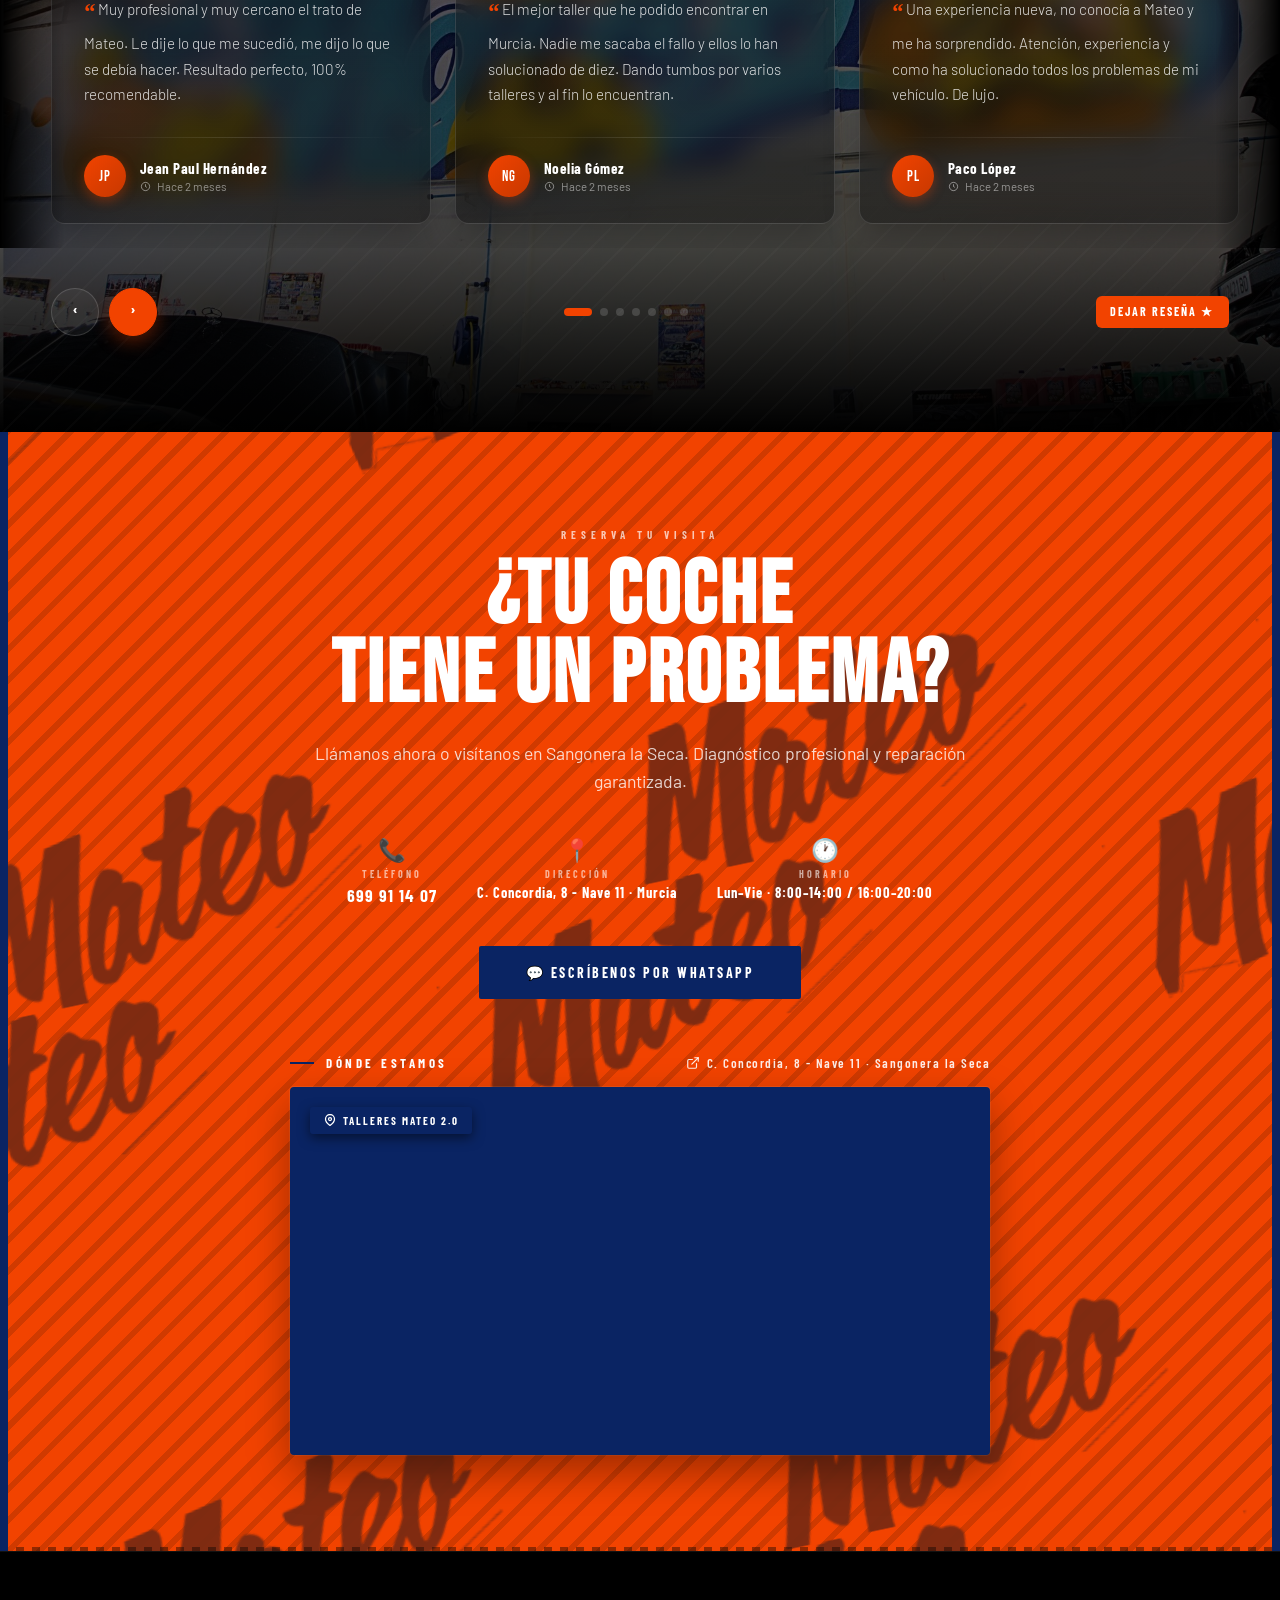
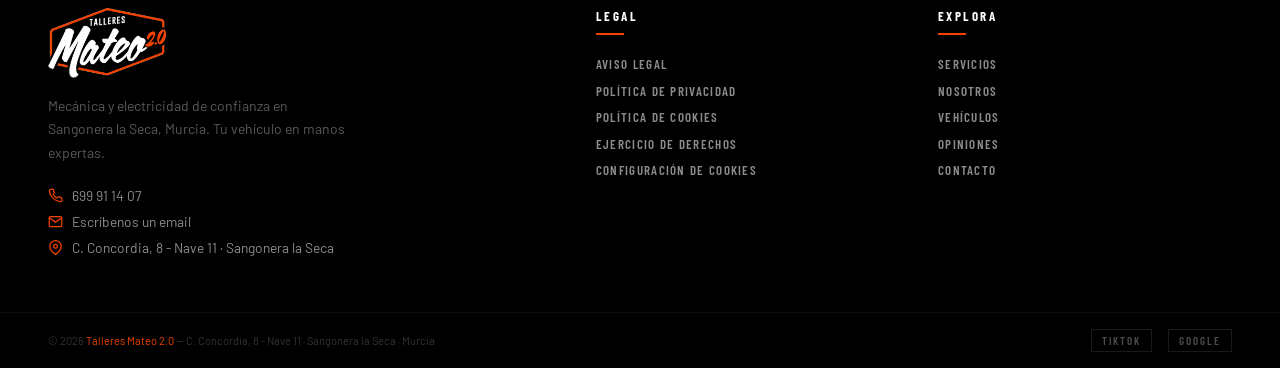
==== commit 4caf6646: "Fix logo visibility and mobile hero, rebuild band pattern from real logo - Swap the nav/footer logo " ====
--- a/index.html
+++ b/index.html
@@ -337,26 +337,8 @@
 
   /* ---------- MOBILE & PORTRAIT TABLET: show full photos, no crop ---------- */
   @media (max-width:860px) {
-    /* HERO → stacked: whole rally car on top, headline on grayish-blue below */
-    .hero { height:auto; min-height:0; padding:64px 0 0; display:flex; flex-direction:column;
-            background:#212d40; overflow:visible; }
-    .hero-bg { position:relative; inset:auto; width:100%; height:auto; overflow:hidden;
-               border-bottom:3px solid var(--orange); }
-    .hero-bg:before { display:none; }
-    .hero-video { position:relative; inset:auto; width:100%; height:auto; object-fit:contain;
-                  opacity:1; }
-    .hero-grid, .hero-glow, .hero-overlay { display:none; }
-    .hero-content { position:relative; flex:none; align-items:flex-start;
-                    padding:2.6rem 1.5rem 2.8rem; overflow:hidden; }
-    /* faint "M" logo watermark over the grayish-blue panel */
-    .hero-content:before { content:""; position:absolute; inset:0; z-index:0; pointer-events:none;
-                           background:#465f8a; opacity:.16;
-                           -webkit-mask:url('images/m-pattern.png') repeat; mask:url('images/m-pattern.png') repeat;
-                           -webkit-mask-size:300px auto; mask-size:300px auto; }
-    .hero-inner { position:relative; z-index:1; }
+    /* HERO → same full-bleed video layout as desktop, just resized */
     .hero-inner { max-width:none; }
-    .hero-heading { margin-bottom:1.1rem; }
-    .hero-subtitle { max-width:none; }
 
     /* SOBRE NOSOTROS → full team photo as a banner, content below on grayish-blue */
     #nosotros { display:block; background:#212d40; }
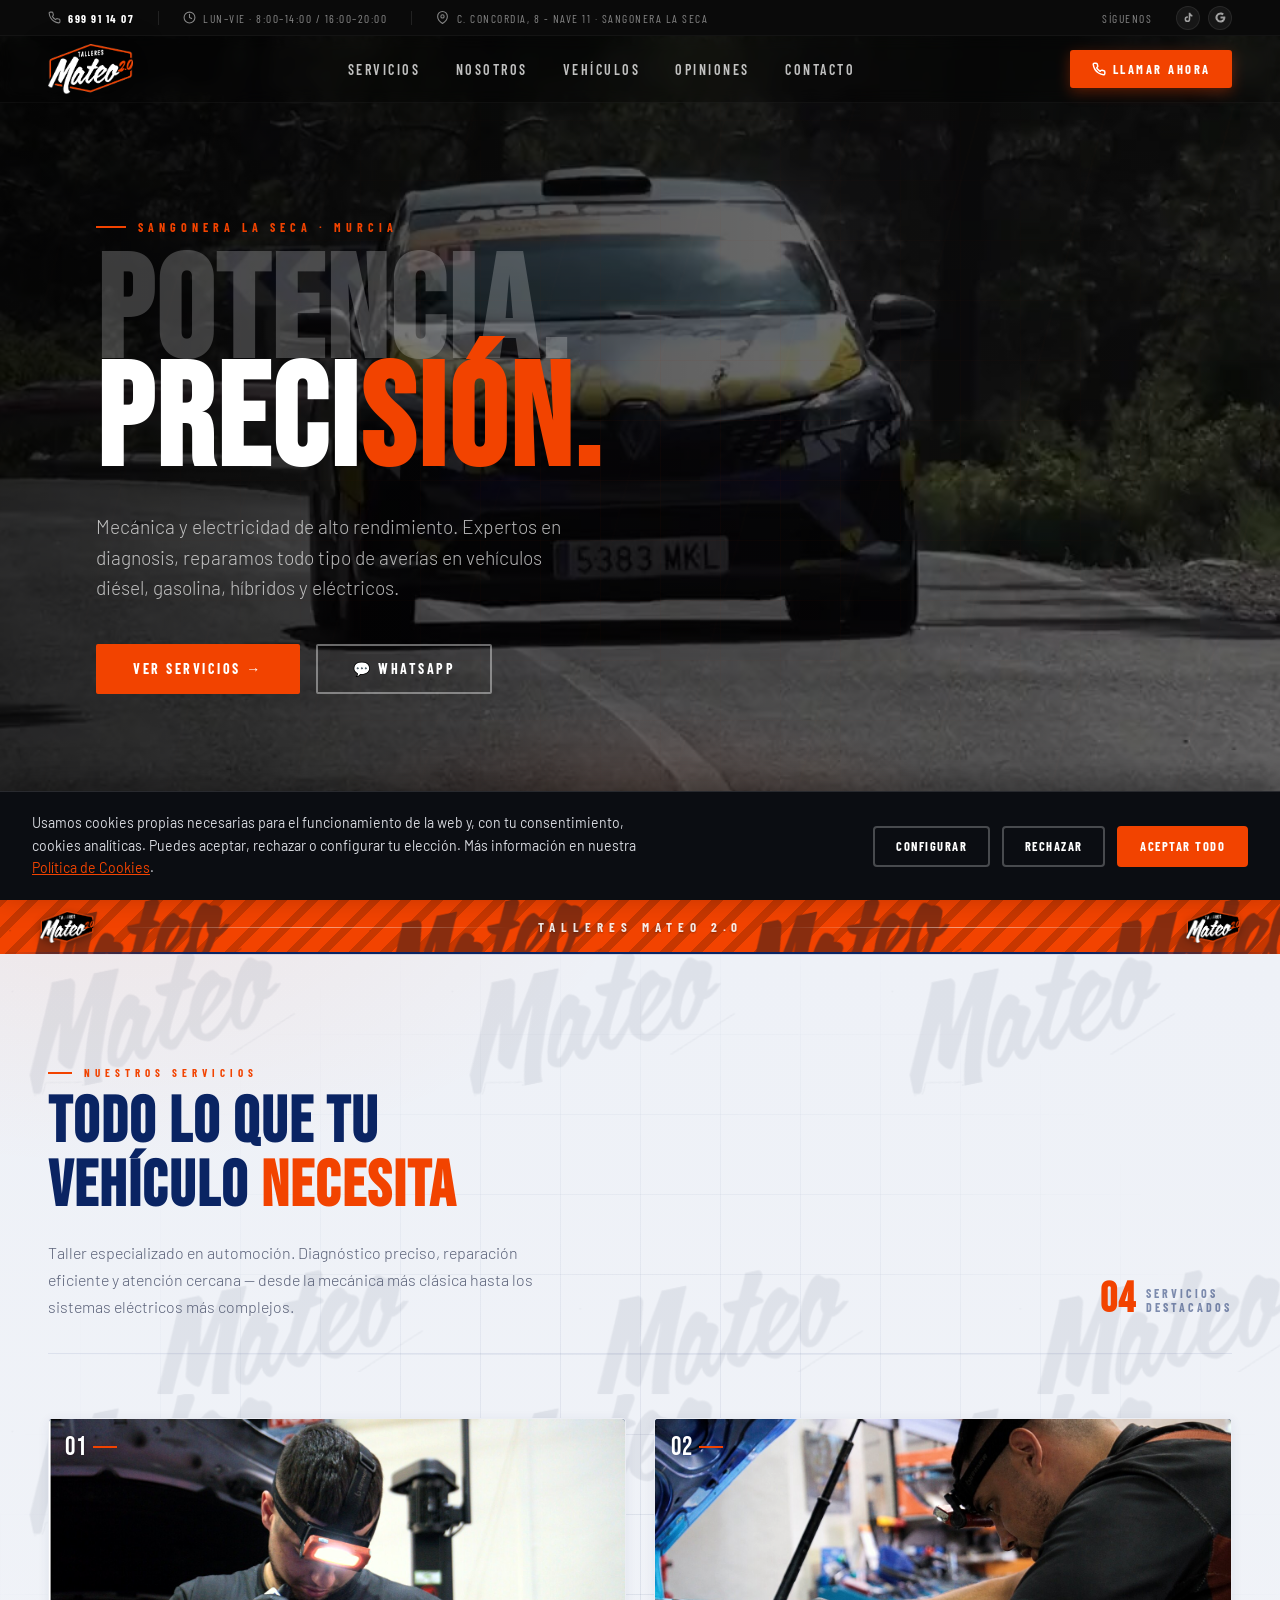
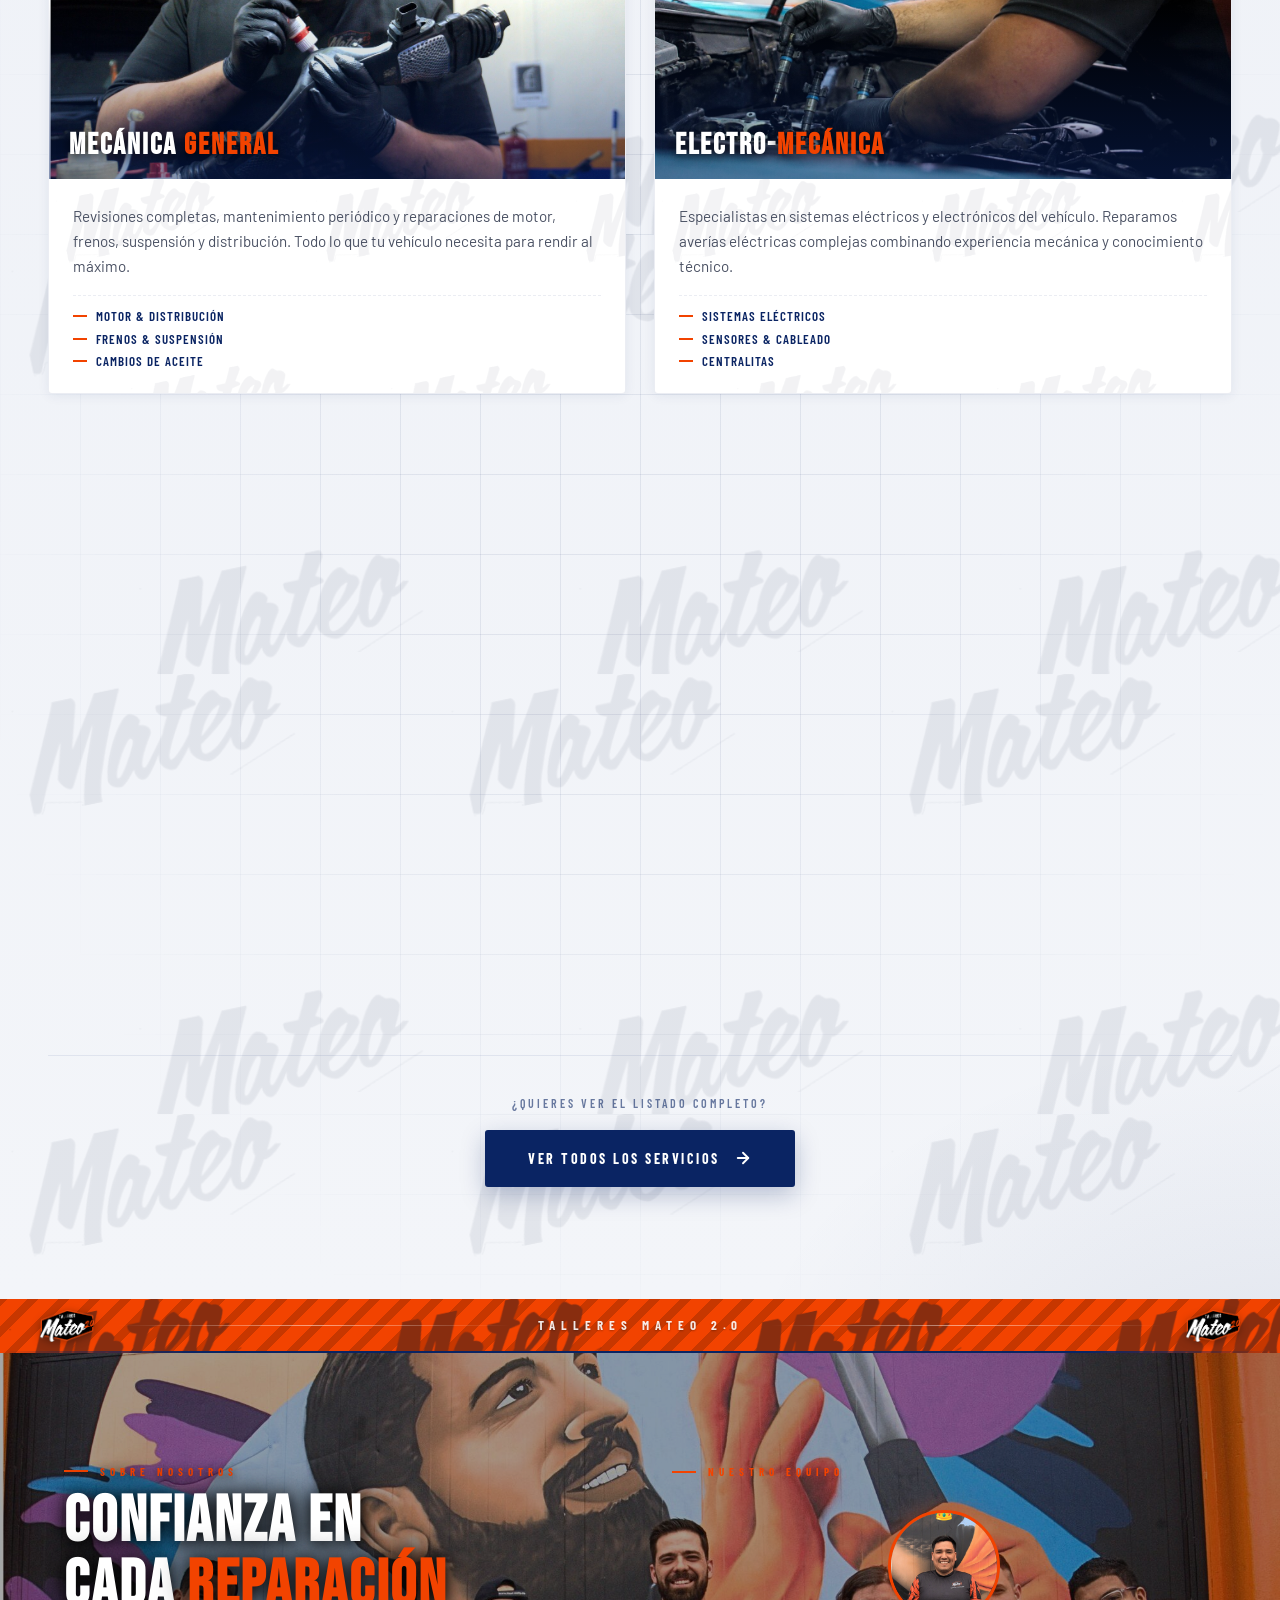
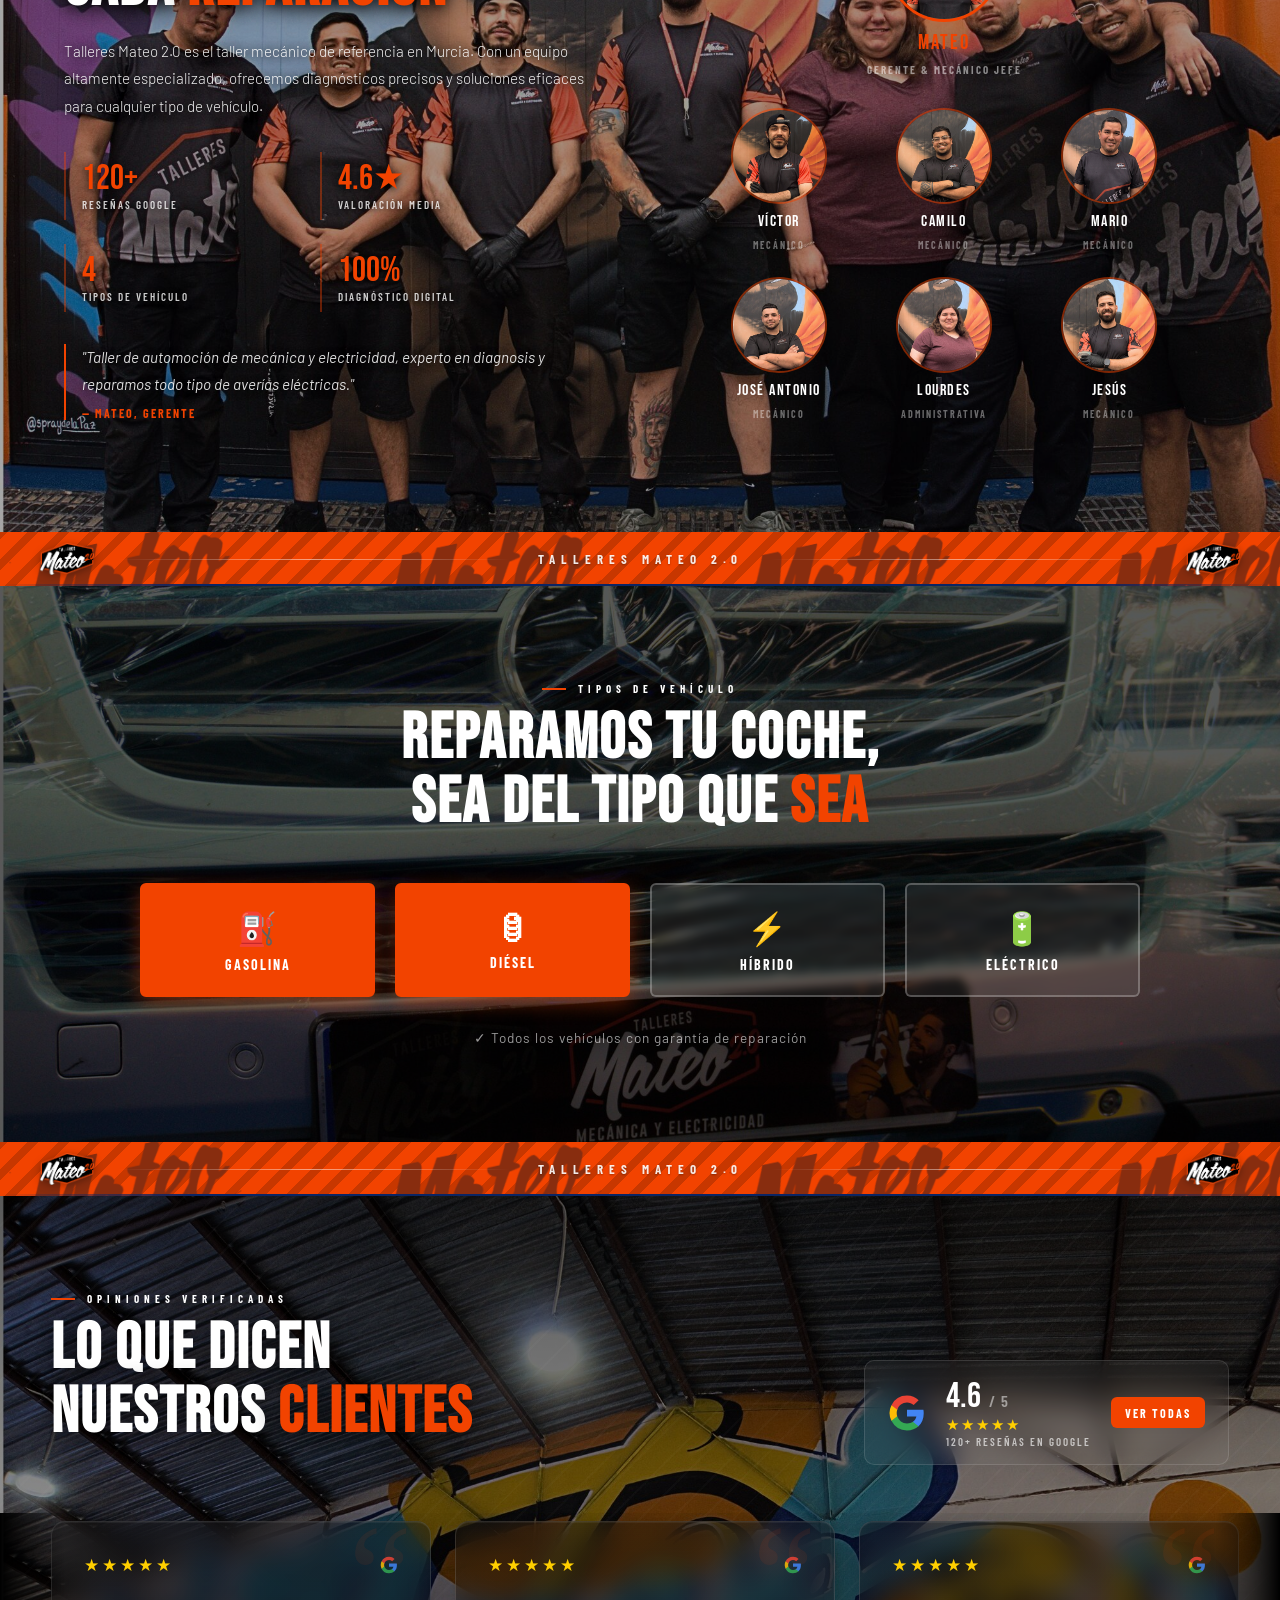
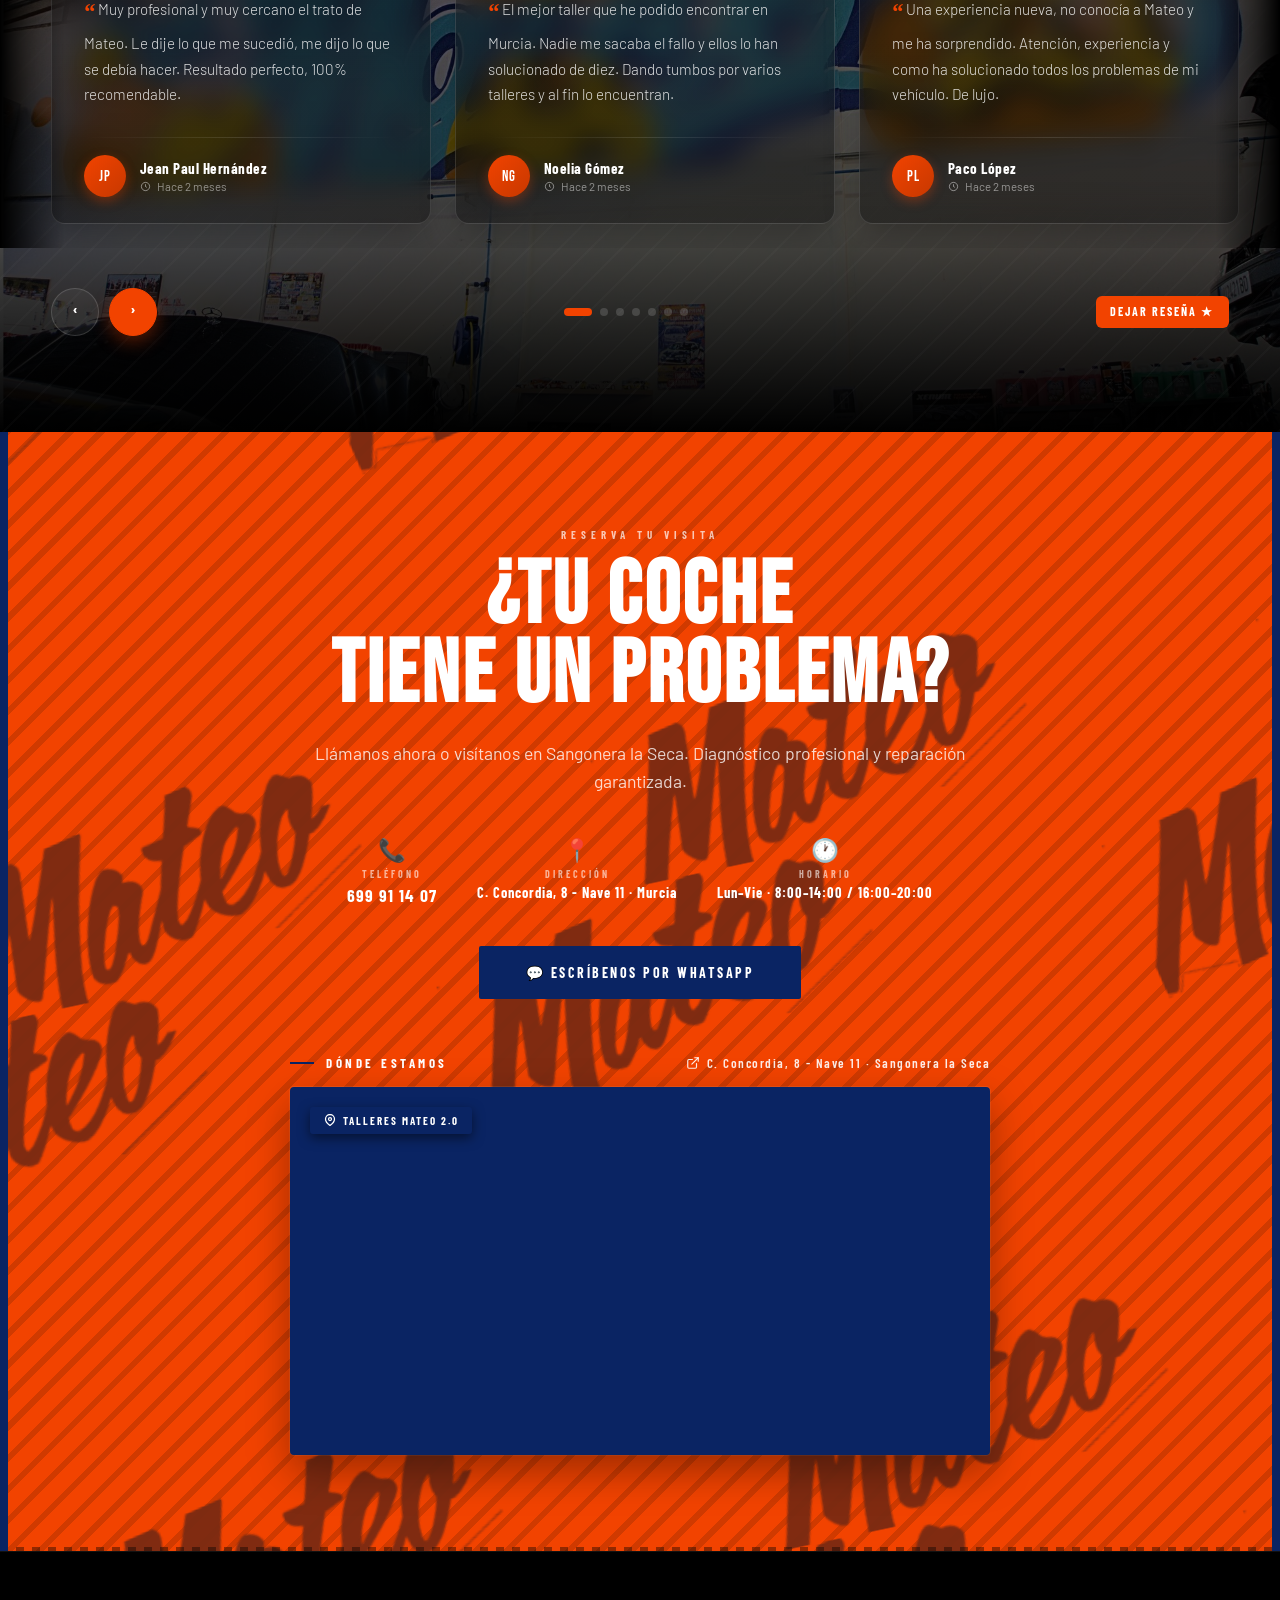
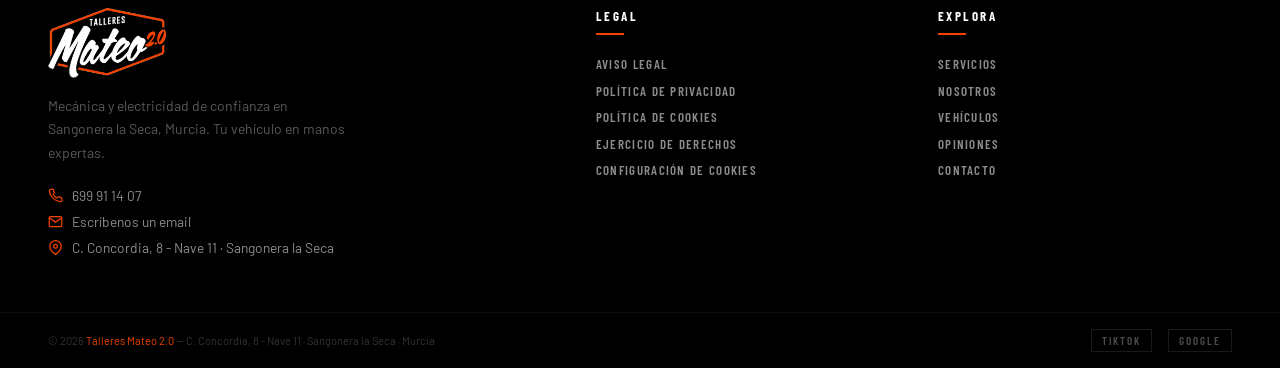
==== commit 4227ecb7: "Fill remaining service photos to match the live reference site Add real photos for 13 of the 15 serv" ====
--- a/index.html
+++ b/index.html
@@ -335,24 +335,10 @@
     .team-card:hover .team-avatar { transform:none; }
   }
 
-  /* ---------- MOBILE & PORTRAIT TABLET: show full photos, no crop ---------- */
+  /* ---------- MOBILE & PORTRAIT TABLET ---------- */
   @media (max-width:860px) {
     /* HERO → same full-bleed video layout as desktop, just resized */
     .hero-inner { max-width:none; }
-
-    /* SOBRE NOSOTROS → full team photo as a banner, content below on grayish-blue */
-    #nosotros { display:block; background:#212d40; }
-    #nosotros:before { content:""; position:absolute; inset:0; z-index:0; pointer-events:none;
-                       background:#465f8a; opacity:.16;
-                       -webkit-mask:url('images/m-pattern.png') repeat; mask:url('images/m-pattern.png') repeat;
-                       -webkit-mask-size:300px auto; mask-size:300px auto; }
-    .nosotros-bg { position:relative; inset:auto; width:100%; height:auto; margin-bottom:2.2rem;
-                   border-radius:12px; overflow:hidden; border:1px solid #ffffff26;
-                   box-shadow:0 14px 34px #00000073; }
-    .nosotros-bg:after { display:none; }
-    .nosotros-bg img { position:relative; width:100%; height:auto; object-fit:contain; }
-    .nosotros-left .section-title { text-shadow:none; }
-    .nosotros-lead, .about-quote p { text-shadow:none; }
   }
 </style>
 </head>
@@ -478,7 +464,7 @@
 
       <article class="service-card">
         <div class="service-media">
-          <img alt="Mecánica General" class="service-img" loading="lazy" src="images/svc-mecanica-general.jpg" />
+          <img alt="Mecánica General" class="service-img" loading="lazy" src="images/svc-mecanica-rapida.jpg" />
           <div class="service-number-badge"><span class="num">01</span><span class="line"></span></div>
           <h3 class="service-media-title">Mecánica <span class="accent">General</span></h3>
         </div>
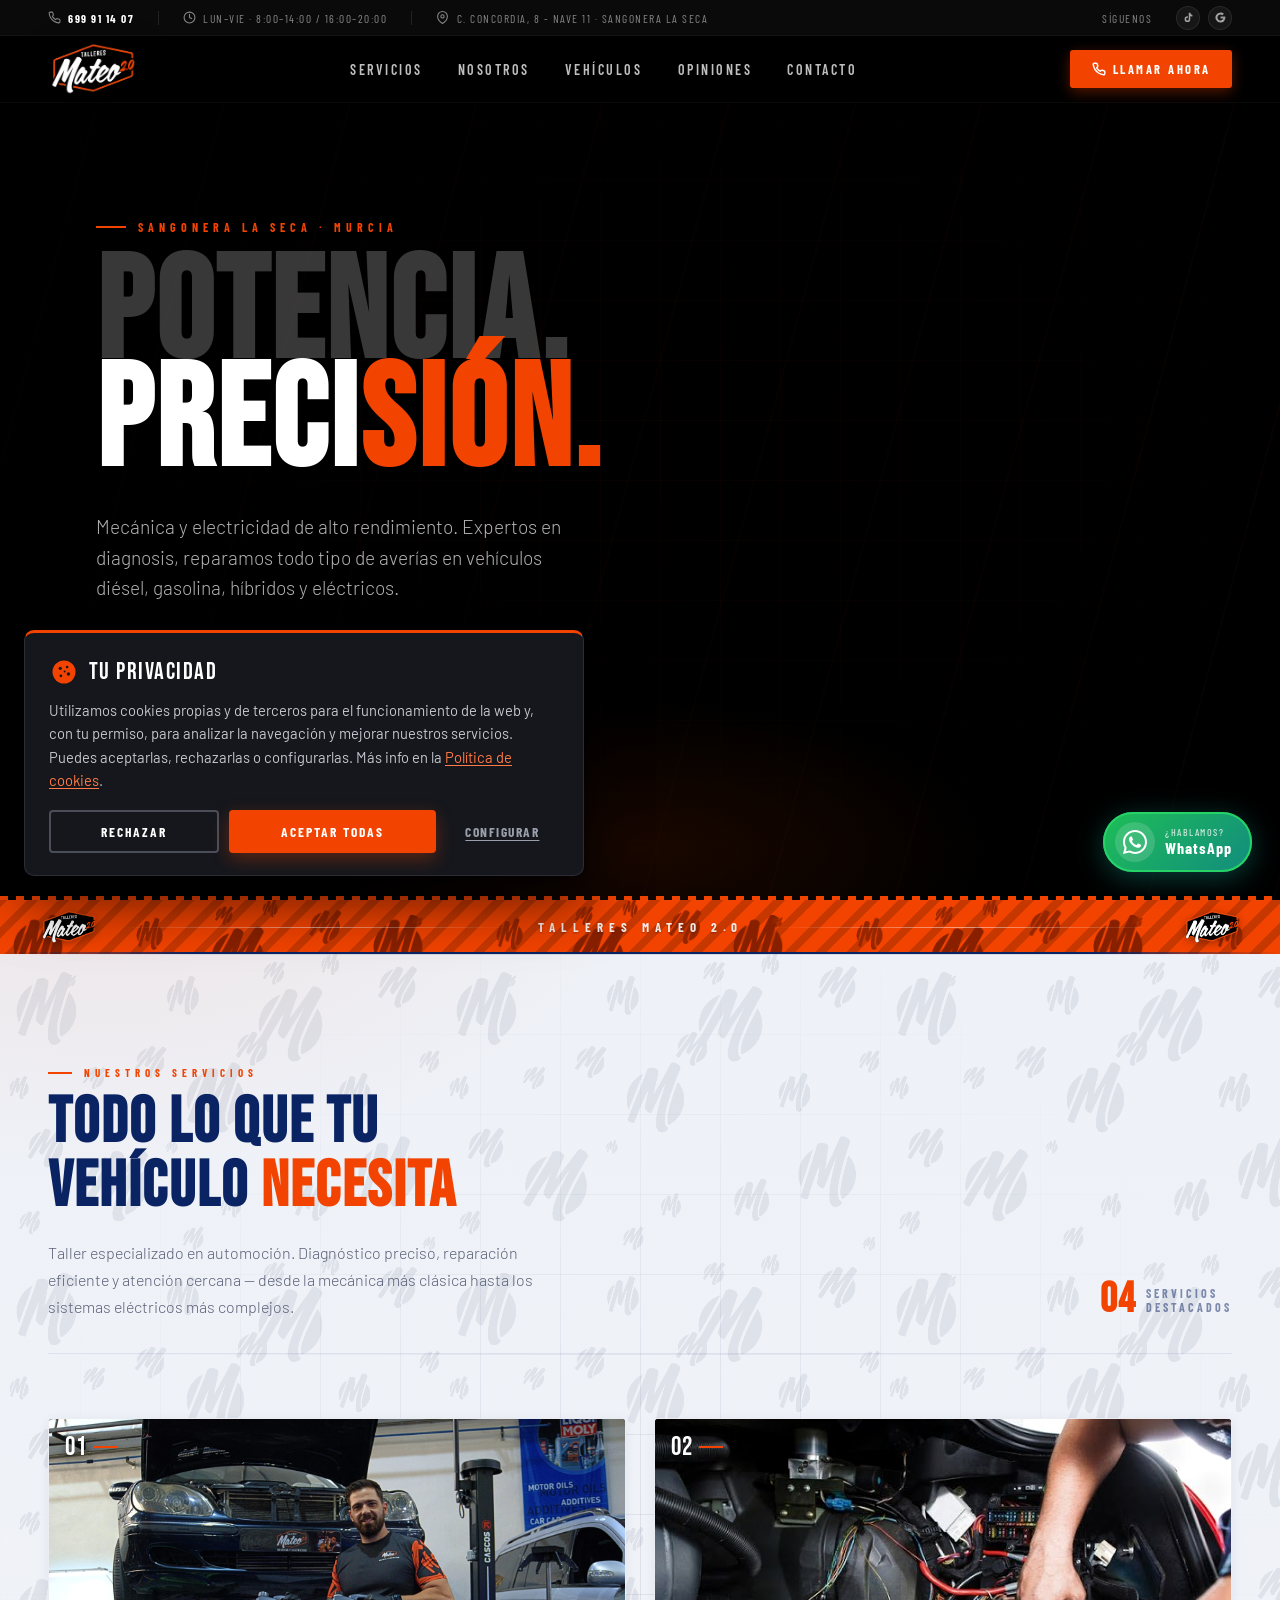
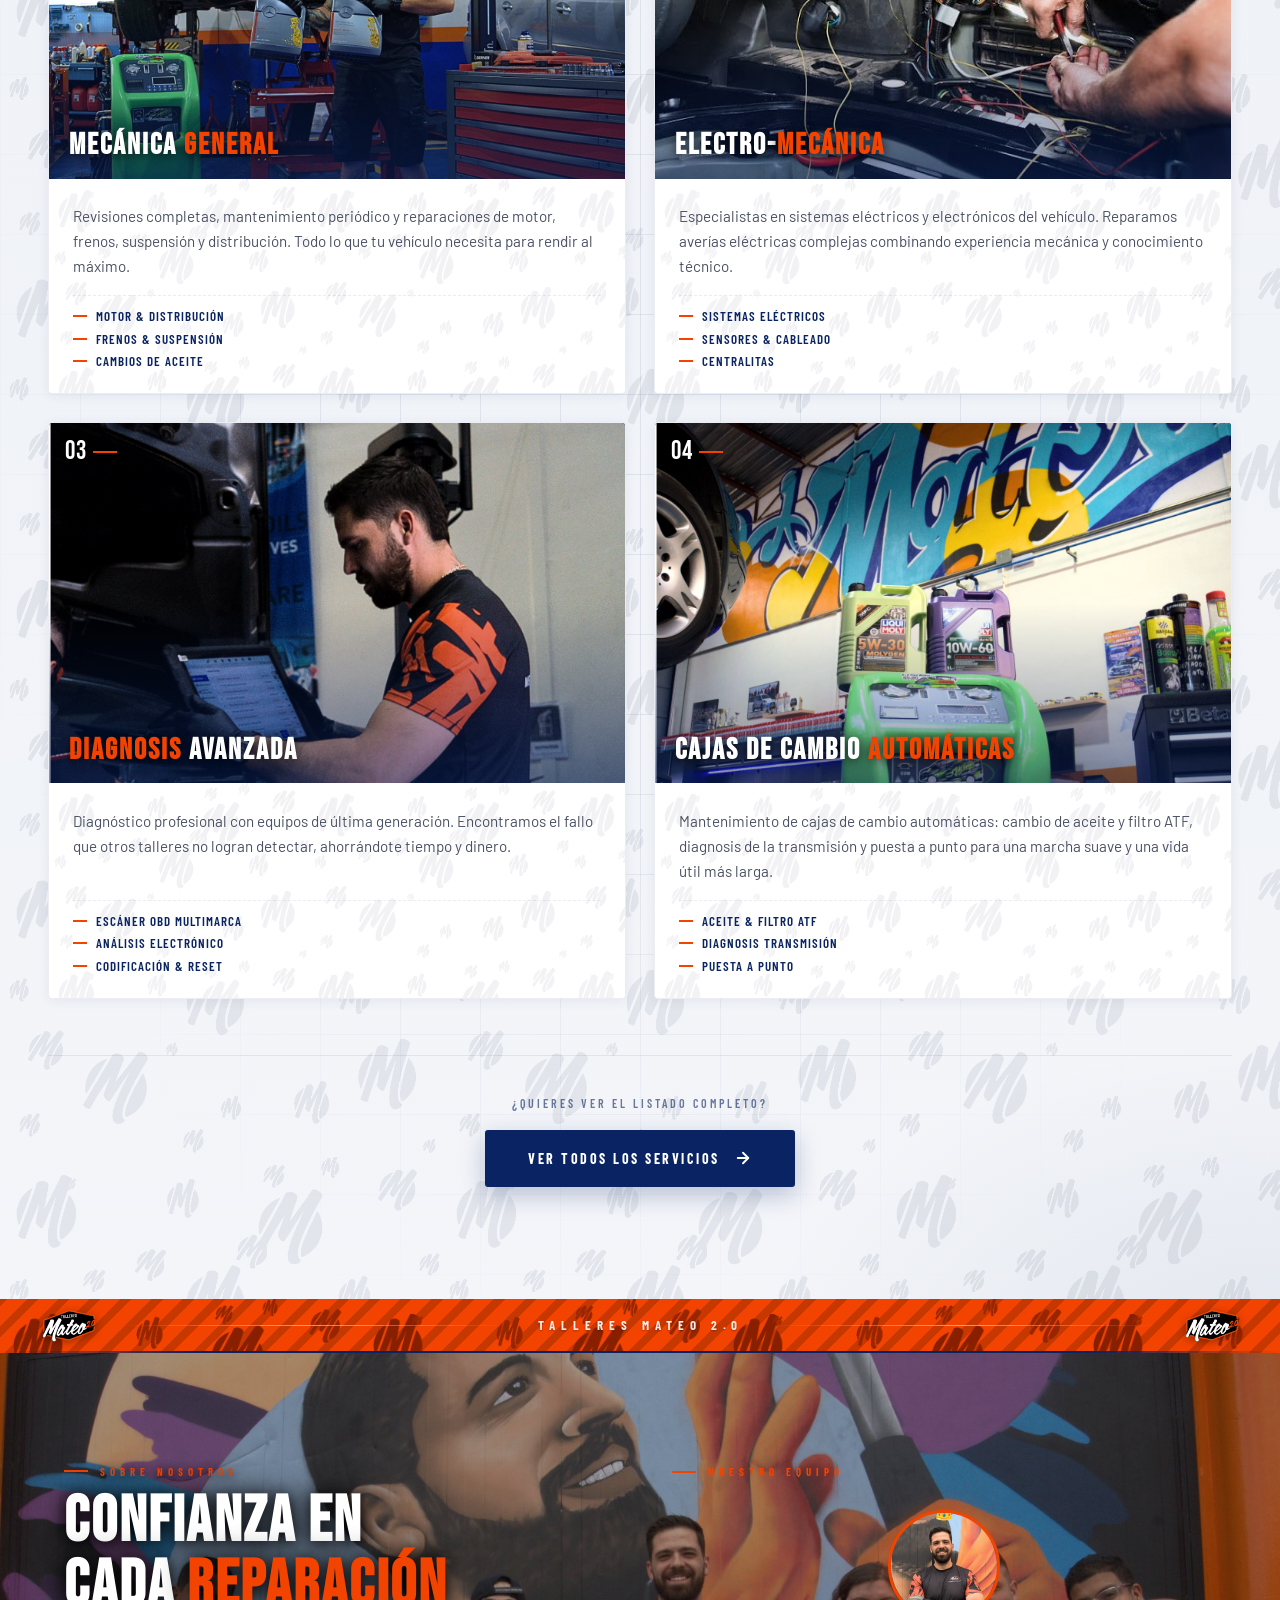
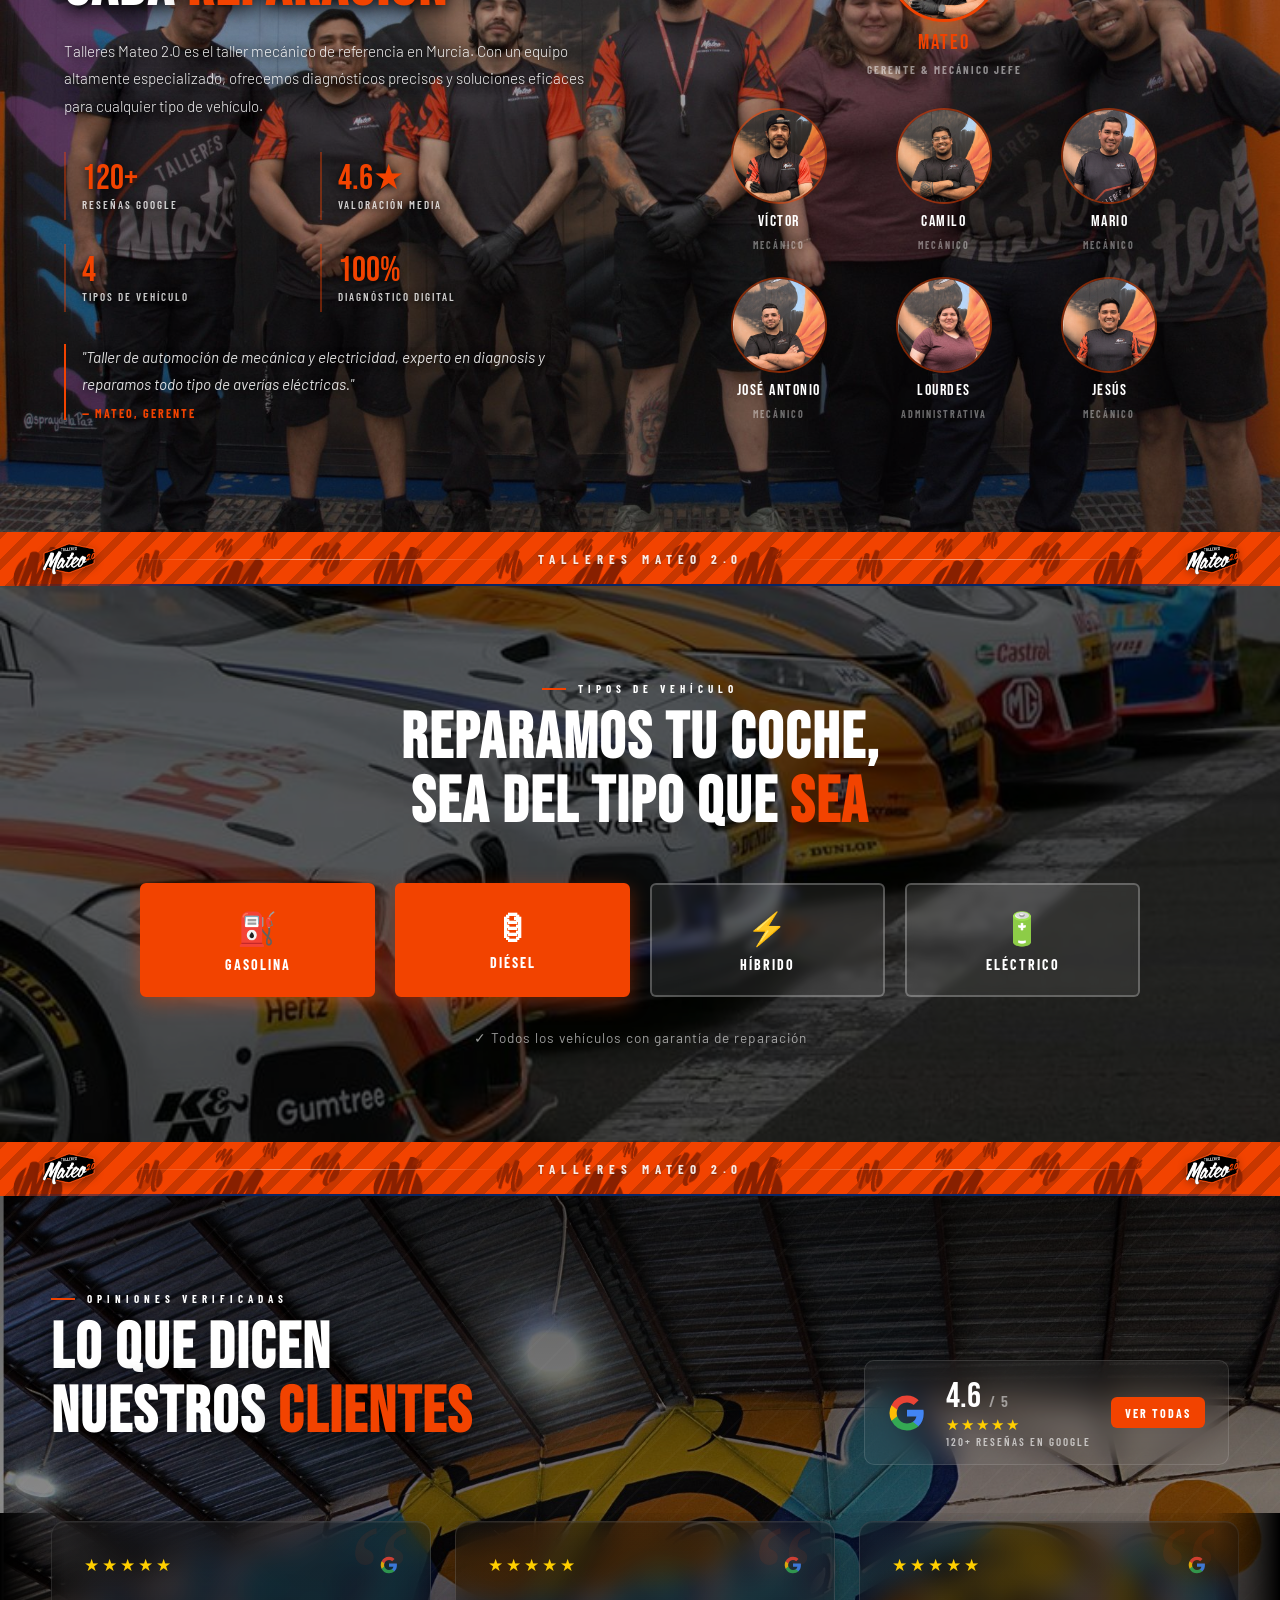
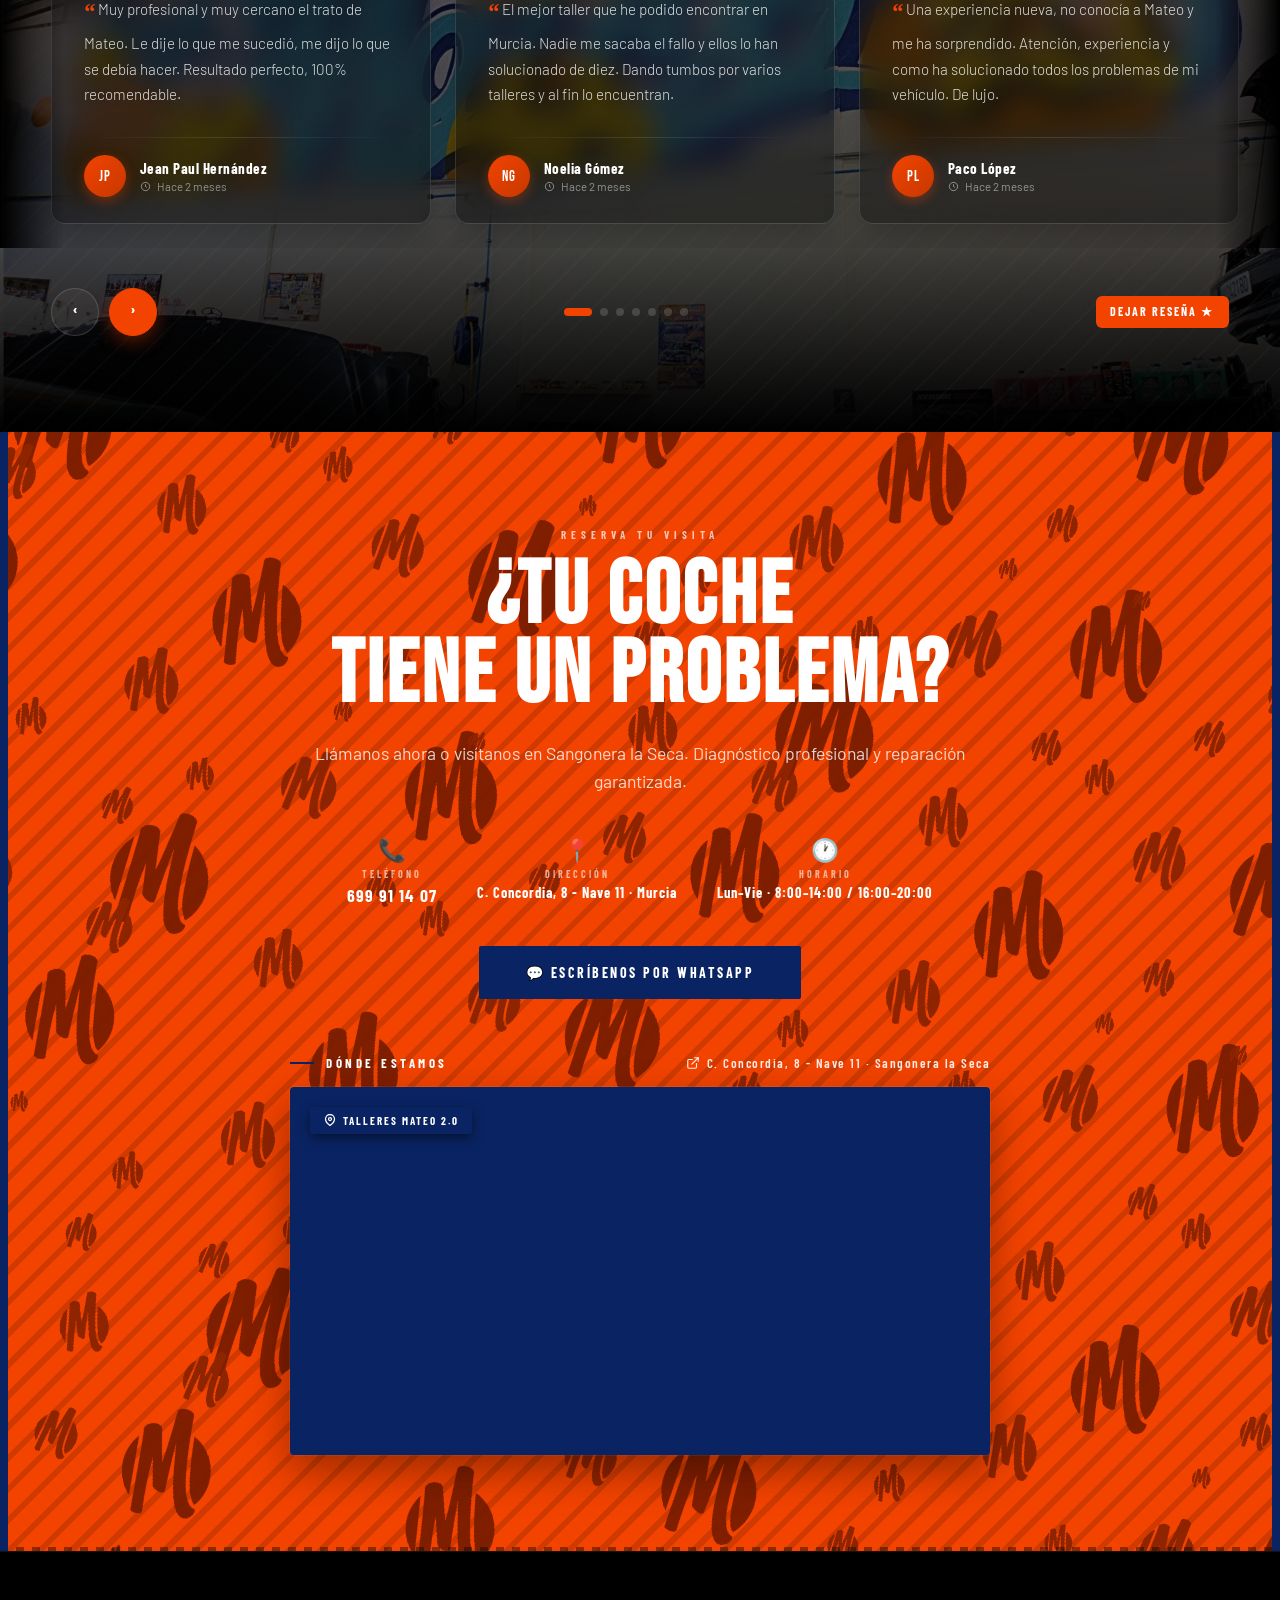
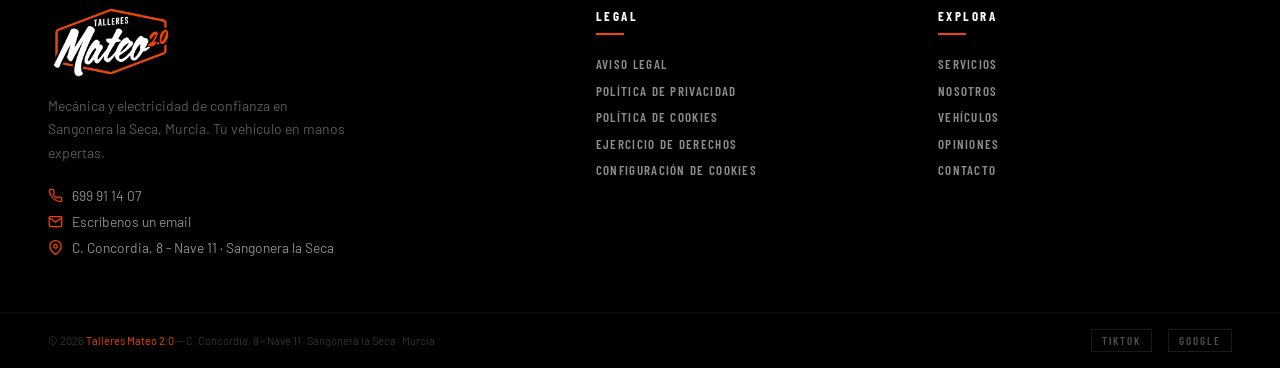
==== commit aa021477: "Clean up per CLAUDE.md: dead CSS, orphan templates, a11y and SEO basics - Remove <template id="__bun" ====
--- a/index.html
+++ b/index.html
@@ -4,20 +4,59 @@
 <meta charset="UTF-8" />
 <meta name="viewport" content="width=device-width, initial-scale=1.0" />
 <title>Talleres Mateo 2.0 — Mecánica & Electricidad</title>
+<meta name="description" content="Taller de mecánica y electricidad del automóvil en Sangonera la Seca, Murcia. Diagnosis, reparación de vehículos diésel, gasolina, híbridos y eléctricos." />
 <link href="https://fonts.googleapis.com" rel="preconnect" />
 <link crossorigin href="https://fonts.gstatic.com" rel="preconnect" />
 <link href="https://fonts.googleapis.com/css2?family=Bebas+Neue&family=Barlow+Condensed:ital,wght@0,300;0,400;0,600;0,700;0,900;1,700&family=Barlow:wght@300;400;500;600&family=Satisfy&family=Lobster&display=swap" rel="stylesheet" />
-<link rel="stylesheet" href="css/shared.css" />
-<link rel="stylesheet" href="css/cookie-consent.css" />
+<script src="image-slot.js"></script>
 <style>
+  *, *:before, *:after { box-sizing: border-box; margin: 0; padding: 0; }
+  :root {
+    --orange:#f24300; --orange-dark:#c73800; --yellow:#ffcf00;
+    --blue:#0a2463; --blue-mid:#1a3a7a; --blue-light:#e8eef8;
+    --black:#000; --black-mid:#141414; --black-card:#1a1a1a;
+    --white:#fff; --gray:#888;
+  }
+  html { scroll-behavior:smooth; }
   body { background:var(--black); color:var(--white); font-family:Barlow,sans-serif; overflow-x:hidden; }
 
-  /* ============ NAV (page-specific: transparent → solid on scroll) ============ */
+  /* ============ NAV ============ */
+  .nav-wrap { position:fixed; top:0; left:0; right:0; z-index:100; transition:transform .35s ease; }
+  .nav-utility { background:#0a0a0a; border-bottom:1px solid #ffffff0a; padding:.35rem 3rem; display:flex; justify-content:space-between; align-items:center; gap:1.5rem; font-family:'Barlow Condensed',sans-serif; font-size:11.5px; letter-spacing:1.5px; text-transform:uppercase; color:#ffffff80; }
+  .nav-utility-left, .nav-utility-right { display:flex; align-items:center; gap:1.5rem; flex-wrap:wrap; }
+  .nav-util-item { display:inline-flex; align-items:center; gap:.45rem; text-decoration:none; color:inherit; transition:color .2s; }
+  .nav-util-item:hover { color:var(--orange); }
+  .nav-util-item svg { width:13px; height:13px; flex-shrink:0; }
+  .nav-util-item strong { color:#fff; font-weight:700; letter-spacing:1.5px; }
+  .nav-util-sep { width:1px; height:14px; background:#ffffff1a; }
+  .nav-util-social { display:flex; align-items:center; gap:.5rem; }
+  .nav-util-social a { width:24px; height:24px; border-radius:50%; background:#ffffff0d; border:1px solid #ffffff14; display:flex; align-items:center; justify-content:center; color:#ffffff99; transition:all .2s; }
+  .nav-util-social a:hover { background:var(--orange); border-color:var(--orange); color:#fff; }
+  .nav-util-social svg { width:11px; height:11px; }
+
   nav { justify-content:space-between; align-items:center; padding:.5rem 3rem; transition:background .35s, backdrop-filter .35s, padding .25s; display:flex; background:#0000004d; backdrop-filter:blur(8px); border-bottom:1px solid #ffffff0a; }
   nav.scrolled { backdrop-filter:blur(14px); background:#000000eb; border-bottom:1px solid #f2430040; padding:.4rem 3rem; }
   .nav-wrap.hide-util .nav-utility { transform:translateY(-100%); height:0; padding-top:0; padding-bottom:0; overflow:hidden; opacity:0; transition:all .3s ease; }
+  .nav-brand { align-items:center; gap:.6rem; text-decoration:none; display:flex; }
   .nav-logo-img { height:50px; width:auto; display:block; filter:drop-shadow(0 4px 16px #00000080); transition:height .25s; }
   nav.scrolled .nav-logo-img { height:42px; }
+  .footer-brand .nav-logo-img { height:70px; filter:none; }
+  .nav-links { gap:2.2rem; list-style:none; display:flex; align-items:center; }
+  .nav-links a { letter-spacing:2.5px; text-transform:uppercase; color:#ffffffbf; font-family:'Barlow Condensed',sans-serif; font-size:14px; font-weight:600; text-decoration:none; transition:color .2s; position:relative; padding:.4rem 0; }
+  .nav-links a:after { content:""; background:var(--orange); transform-origin:50% 50%; height:2px; width:100%; transition:transform .3s cubic-bezier(.65,0,.35,1); position:absolute; bottom:-2px; left:0; transform:scaleX(0); }
+  .nav-links a:hover, .nav-links a.active { color:var(--white); }
+  .nav-links a:hover:after, .nav-links a.active:after { transform:scaleX(1); }
+  .nav-cta { letter-spacing:2.5px; text-transform:uppercase; background:var(--orange); color:var(--white); cursor:pointer; border:2px solid var(--orange); border-radius:3px; padding:.55rem 1.2rem; font-family:'Barlow Condensed',sans-serif; font-size:12.5px; font-weight:700; text-decoration:none; transition:background .2s, transform .15s, box-shadow .2s; display:inline-flex; align-items:center; gap:.45rem; box-shadow:0 4px 14px #f2430059; }
+  .nav-cta:hover { background:var(--orange-dark); border-color:var(--orange-dark); transform:translateY(-1px); box-shadow:0 6px 20px #f2430080; }
+  .nav-cta svg { width:14px; height:14px; }
+
+  .hamburger { cursor:pointer; background:0 0; border:none; flex-direction:column; gap:5px; padding:4px; display:none; }
+  .hamburger span { background:var(--white); border-radius:1px; width:26px; height:2px; transition:all .3s; display:block; }
+  .mobile-menu { z-index:99; background:#000000f7; flex-direction:column; justify-content:center; align-items:center; gap:2rem; display:none; position:fixed; inset:0; }
+  .mobile-menu.open { display:flex; }
+  .mobile-menu a { letter-spacing:4px; color:var(--white); font-family:'Bebas Neue',sans-serif; font-size:2.5rem; text-decoration:none; transition:color .2s; }
+  .mobile-menu a:hover { color:var(--orange); }
+  .mobile-close { color:var(--white); cursor:pointer; background:0 0; border:none; font-size:2rem; line-height:1; position:absolute; top:1.5rem; right:2rem; }
 
   /* ============ HERO ============ */
   .hero { flex-direction:column; height:100vh; min-height:640px; padding-top:110px; display:flex; position:relative; overflow:hidden; }
@@ -47,8 +86,41 @@
 
   @keyframes fadeUp { 0% { opacity:0; transform:translateY(24px); } to { opacity:1; transform:translateY(0); } }
 
+  /* ============ BANDS ============ */
+  .orange-band { background:var(--orange); position:relative; overflow:hidden; padding:0; display:block; }
+  /* Diagonal-stripe pattern layer (spans full width of the band) */
+  .orange-band:before { content:""; position:absolute; inset:0; pointer-events:none;
+    background-image:url('assets/m-pattern.png'), repeating-linear-gradient(-45deg, #0000 0 14px, #00000033 14px 22px);
+    background-repeat:repeat, repeat;
+    background-size:360px auto, auto;
+    opacity:.88; }
+  /* Thin blue line at the bottom */
+  .orange-band:after { content:""; position:absolute; left:0; right:0; bottom:0; height:2px; background:linear-gradient(to right, transparent, var(--blue) 15%, var(--blue) 85%, transparent); }
+  .orange-band .band-bottom { display:none; }
+
+  .orange-band-inner { position:relative; z-index:1;
+    display:grid; grid-template-columns:auto 1fr auto 1fr auto;
+    align-items:center; gap:1.5rem;
+    padding:11px 2.5rem; }
+  .band-logo { height:32px; width:auto; display:block; filter:drop-shadow(0 2px 4px #00000059); }
+  .band-rule { height:1px; background:linear-gradient(to right, #ffffff00, #ffffff80 50%, #ffffff00); min-width:0; }
+  .band-mark { letter-spacing:6px; text-transform:uppercase; color:#ffffffe6; white-space:nowrap;
+    font-family:'Barlow Condensed',sans-serif; font-size:13px; font-weight:700; line-height:1;
+    text-shadow:0 1px 2px #0000004d; padding:0 .25rem; }
+
+  @media (max-width:600px) {
+    .orange-band-inner { padding:9px 1rem; gap:.85rem; grid-template-columns:auto 1fr auto 1fr auto; }
+    .band-logo { height:26px; }
+    .band-mark { font-size:10px; letter-spacing:3px; }
+  }
+
   /* ============ SECTIONS ============ */
   section { padding:6rem 3rem; }
+  .section-label { letter-spacing:5px; text-transform:uppercase; color:var(--orange); align-items:center; gap:.75rem; margin-bottom:.75rem; font-family:'Barlow Condensed',sans-serif; font-size:11px; font-weight:700; display:flex; }
+  .section-label:before { content:""; background:var(--orange); width:24px; height:2px; display:block; }
+  .section-title { letter-spacing:2px; color:var(--white); margin-bottom:1.25rem; font-family:'Bebas Neue',sans-serif; font-size:clamp(2.5rem, 5vw, 4rem); line-height:1; }
+  .section-title .accent { color:var(--orange); }
+  .section-subtitle { color:#ffffff8c; max-width:520px; font-family:Barlow,sans-serif; font-size:1rem; font-weight:300; line-height:1.7; }
 
   /* ============ SERVICIOS ============ */
   #servicios { background:
@@ -59,7 +131,7 @@
   #servicios:before { content:""; position:absolute; inset:0; background-image:linear-gradient(#0a246314 1px, transparent 1px), linear-gradient(90deg, #0a246314 1px, transparent 1px); background-size:80px 80px; mask-image:radial-gradient(ellipse at center, #000 30%, transparent 78%); pointer-events:none; }
   #servicios:after { content:""; position:absolute; top:0; left:0; right:0; height:1px; background:linear-gradient(90deg, transparent, #0a24631a 20%, #0a24631a 80%, transparent); }
   .services-watermark { position:absolute; inset:0; pointer-events:none; z-index:0; background:#16223f; opacity:.07;
-    -webkit-mask:url('images/m-pattern.png') repeat; mask:url('images/m-pattern.png') repeat; -webkit-mask-size:440px auto; mask-size:440px auto; }
+    -webkit-mask:url('assets/m-pattern.png') repeat; mask:url('assets/m-pattern.png') repeat; -webkit-mask-size:440px auto; mask-size:440px auto; }
   @media (max-width:760px){ .services-watermark { opacity:.045; -webkit-mask-size:300px auto; mask-size:300px auto; } }
   .services-shell { max-width:1280px; margin:0 auto; position:relative; z-index:1; }
   .services-header { display:grid; grid-template-columns:1fr auto; align-items:end; gap:3rem; margin-bottom:4rem; padding-bottom:2rem; border-bottom:1px solid #0a246314; }
@@ -89,7 +161,7 @@
   .service-media-title .accent { color:var(--orange); }
   .service-card-body { padding:1.6rem 1.5rem 1.5rem; display:flex; flex-direction:column; flex:1; gap:1rem; position:relative; overflow:hidden; }
   .service-card-body:before { content:""; position:absolute; inset:0; z-index:0; pointer-events:none; background:#16223f; opacity:.05;
-    -webkit-mask:url('images/m-pattern.png') repeat; mask:url('images/m-pattern.png') repeat; -webkit-mask-size:260px auto; mask-size:260px auto; }
+    -webkit-mask:url('assets/m-pattern.png') repeat; mask:url('assets/m-pattern.png') repeat; -webkit-mask-size:260px auto; mask-size:260px auto; }
   .service-card-body > * { position:relative; z-index:1; }
   .service-desc { color:#4a5163; font-family:Barlow,sans-serif; font-size:.95rem; line-height:1.65; }
   .service-features { display:flex; flex-direction:column; gap:.4rem; margin-top:auto; padding-top:.75rem; border-top:1px dashed #0a246314; }
@@ -147,8 +219,6 @@
   .team-card:hover .team-avatar img { transform:scale(1.06); }
   .team-avatar--boss { background:#f2430026; border:3px solid var(--orange); width:112px; height:112px; box-shadow:0 0 22px #f2430059; }
   .team-card--boss:hover .team-avatar { transform:scale(1.08); box-shadow:0 10px 32px #f24300a6, 0 0 0 5px #f243002e; }
-  .team-initials { color:#fff; font-family:'Bebas Neue',sans-serif; font-size:1.6rem; }
-  .team-avatar--boss .team-initials { font-size:2.2rem; }
   .team-crown { font-size:1.1rem; position:absolute; top:-14px; left:50%; transform:translate(-50%); }
   .team-name { letter-spacing:1.5px; color:#fff; font-family:'Bebas Neue',sans-serif; font-size:1rem; }
   .team-card--boss .team-name { color:var(--orange); font-family:'Bebas Neue',sans-serif; font-size:1.3rem; letter-spacing:2px; }
@@ -243,18 +313,57 @@
     .rev-footer { flex-direction:column-reverse; gap:1.5rem; }
   }
 
-  /* ============ FOOTER (page-specific: 3-column grid) ============ */
+  /* ============ CTA ============ */
+  #contacto { background:var(--orange); text-align:center; padding:6rem 3rem; position:relative; overflow:hidden; }
+  #contacto:before { content:""; pointer-events:none; background:repeating-linear-gradient(-45deg, #0000, #0000 16px, #00000024 16px 22px); position:absolute; inset:0; z-index:0; }
+  #contacto:after { content:""; background:repeating-linear-gradient(90deg, #0006 0 8px, #0000 8px 16px); height:4px; position:absolute; bottom:0; left:0; right:0; z-index:2; }
+  .cta-pattern { position:absolute; top:-20%; left:-20%; right:-20%; bottom:-20%; width:140%; height:140%; pointer-events:none; z-index:1; background-image:url('assets/m-pattern.png'); background-repeat:repeat; background-size:680px auto; transform:rotate(-12deg); opacity:.95; }
+  .cta-rail { background:var(--blue); width:8px; height:100%; position:absolute; top:0; z-index:3; }
+  .cta-rail.l { left:0; } .cta-rail.r { right:0; }
+  .cta-inner { z-index:4; max-width:700px; margin:0 auto; position:relative; }
+  .cta-label { letter-spacing:5px; text-transform:uppercase; color:#ffffffb3; margin-bottom:1rem; font-family:'Barlow Condensed',sans-serif; font-size:11px; font-weight:700; }
+  .cta-title { letter-spacing:3px; color:var(--white); margin-bottom:1.5rem; font-family:'Bebas Neue',sans-serif; font-size:clamp(3rem, 7vw, 5.5rem); line-height:.9; }
+  .cta-subtitle { color:#fffc; margin-bottom:2.5rem; font-family:Barlow,sans-serif; font-size:1.1rem; line-height:1.6; }
+  .cta-contact-info { flex-wrap:wrap; justify-content:center; gap:2.5rem; margin-bottom:2.5rem; display:flex; }
+  .cta-contact-item { flex-direction:column; align-items:center; gap:.25rem; display:flex; }
+  .cta-contact-icon { font-size:1.4rem; }
+  .cta-contact-label { letter-spacing:3px; text-transform:uppercase; color:#fff9; font-family:'Barlow Condensed',sans-serif; font-size:10px; font-weight:700; }
+  .cta-contact-value { color:var(--white); letter-spacing:1px; font-family:'Barlow Condensed',sans-serif; font-size:1.1rem; font-weight:700; text-decoration:none; }
+  .btn-dark { letter-spacing:2.5px; text-transform:uppercase; background:var(--blue); color:var(--white); border:2px solid var(--blue); cursor:pointer; border-radius:2px; padding:1rem 2.8rem; font-family:'Barlow Condensed',sans-serif; font-size:14px; font-weight:700; text-decoration:none; transition:all .2s; display:inline-block; }
+  .btn-dark:hover { background:#08204f; transform:translateY(-2px); }
+
+  /* CTA map */
+  .cta-map-wrap { margin-top:3.5rem; max-width:920px; margin-left:auto; margin-right:auto; position:relative; }
+  .cta-map-head { display:flex; align-items:center; justify-content:space-between; gap:1rem; margin-bottom:1rem; flex-wrap:wrap; }
+  .cta-map-label { color:var(--white); font-family:'Barlow Condensed',sans-serif; font-size:13px; font-weight:700; letter-spacing:3.5px; text-transform:uppercase; display:flex; align-items:center; gap:.75rem; }
+  .cta-map-label:before { content:""; width:24px; height:2px; background:var(--blue); display:block; }
+  .cta-map-address { color:#ffffffe6; font-family:'Barlow Condensed',sans-serif; font-size:13px; font-weight:600; letter-spacing:1.5px; text-decoration:none; transition:color .2s; display:inline-flex; align-items:center; gap:.4rem; }
+  .cta-map-address:hover { color:var(--blue); }
+  .cta-map-address svg { width:14px; height:14px; }
+  .cta-map-frame { position:relative; border-radius:4px; overflow:hidden; border:4px solid var(--blue); box-shadow:0 16px 40px #00000059, 0 0 0 1px #ffffff14; background:#0a2463; }
+  .cta-map-frame iframe { display:block; width:100%; height:360px; border:0; filter:saturate(.95) contrast(1.05); }
+  .cta-map-pin { position:absolute; top:1rem; left:1rem; z-index:2; background:var(--blue); color:#fff; padding:.45rem .85rem; border-radius:3px; font-family:'Barlow Condensed',sans-serif; font-size:11px; font-weight:700; letter-spacing:2px; text-transform:uppercase; display:flex; align-items:center; gap:.45rem; box-shadow:0 4px 12px #00000080; }
+  .cta-map-pin svg { width:12px; height:12px; }
+  @media (max-width:640px) { .cta-map-frame iframe { height:280px; } }
+
+  /* ============ FOOTER ============ */
   footer { background:var(--black); border-top:1px solid #ffffff12; grid-template-columns:1.7fr 1fr 1fr; align-items:start; gap:2.5rem 3rem; padding:3.5rem 3rem; display:grid; }
-  .footer-tagline { max-width:300px; }
+  .footer-tagline { color:#ffffff59; max-width:300px; margin-top:1rem; font-family:Barlow,sans-serif; font-size:.875rem; line-height:1.7; }
   .footer-contact { display:flex; flex-direction:column; gap:.55rem; margin-top:1.4rem; }
   .footer-contact a, .footer-contact span { color:#ffffff8c; font-family:Barlow,sans-serif; font-size:.86rem; text-decoration:none; display:flex; align-items:center; gap:.55rem; transition:color .2s; }
   .footer-contact a:hover { color:var(--orange); }
   .footer-contact svg { width:15px; height:15px; flex-shrink:0; color:var(--orange); }
   .footer-col { display:flex; flex-direction:column; gap:.65rem; }
-  .footer-col h4 { color:#fff; font-family:'Barlow Condensed',sans-serif; font-size:13px; font-weight:700; letter-spacing:2.5px; text-transform:uppercase; margin-bottom:.7rem; padding-bottom:.7rem; position:relative; }
-  .footer-col h4:after { content:""; position:absolute; left:0; bottom:0; width:28px; height:2px; background:var(--orange); }
+  .footer-col h3 { color:#fff; font-family:'Barlow Condensed',sans-serif; font-size:13px; font-weight:700; letter-spacing:2.5px; text-transform:uppercase; margin-bottom:.7rem; padding-bottom:.7rem; position:relative; }
+  .footer-col h3:after { content:""; position:absolute; left:0; bottom:0; width:28px; height:2px; background:var(--orange); }
   .footer-col a { color:#ffffff8c; font-family:'Barlow Condensed',sans-serif; font-size:13px; font-weight:600; letter-spacing:1.3px; text-transform:uppercase; text-decoration:none; transition:color .2s, padding-left .2s; cursor:pointer; }
   .footer-col a:hover { color:var(--orange); padding-left:5px; }
+  .footer-bottom { background:var(--black); border-top:1px solid #ffffff0d; flex-wrap:wrap; justify-content:space-between; align-items:center; gap:.5rem; padding:1rem 3rem; display:flex; }
+  .footer-copy { color:#fff3; font-family:Barlow,sans-serif; font-size:11px; }
+  .footer-copy span { color:var(--orange); }
+  .footer-social { gap:1rem; display:flex; }
+  .social-link { letter-spacing:2px; text-transform:uppercase; color:#ffffff4d; border:1px solid #ffffff1a; padding:4px 10px; font-family:'Barlow Condensed',sans-serif; font-size:11px; font-weight:600; text-decoration:none; transition:all .2s; }
+  .social-link:hover { color:var(--orange); border-color:var(--orange); }
 
   /* ============ RESPONSIVE ============ */
 
@@ -266,7 +375,10 @@
 
   /* ---------- TABLET / SMALL LAPTOP ---------- */
   @media (max-width:900px) {
+    .nav-utility { display:none; }
     nav { padding:.7rem 1.2rem; }
+    .nav-links, .nav-cta { display:none; }
+    .hamburger { display:flex; }
     .nav-logo-img { height:46px; }
 
     /* Unify horizontal padding across ALL sections (ID rules need matching specificity) */
@@ -317,6 +429,7 @@
     .cta-title br, .cta-subtitle br { display:none; }
 
     footer { grid-template-columns:1fr; gap:2rem; }
+    .footer-bottom { flex-direction:column; align-items:flex-start; }
   }
 
   /* ---------- SMALL PHONE ---------- */
@@ -335,10 +448,42 @@
     .team-card:hover .team-avatar { transform:none; }
   }
 
-  /* ---------- MOBILE & PORTRAIT TABLET ---------- */
+  /* ---------- MOBILE & PORTRAIT TABLET: show full photos, no crop ---------- */
   @media (max-width:860px) {
-    /* HERO → same full-bleed video layout as desktop, just resized */
+    /* HERO → stacked: whole rally car on top, headline on grayish-blue below */
+    .hero { height:auto; min-height:0; padding:64px 0 0; display:flex; flex-direction:column;
+            background:#212d40; overflow:visible; }
+    .hero-bg { position:relative; inset:auto; width:100%; height:auto; overflow:hidden;
+               border-bottom:3px solid var(--orange); }
+    .hero-bg:before { display:none; }
+    .hero-video { position:relative; inset:auto; width:100%; height:auto; object-fit:contain;
+                  opacity:1; }
+    .hero-grid, .hero-glow, .hero-overlay { display:none; }
+    .hero-content { position:relative; flex:none; align-items:flex-start;
+                    padding:2.6rem 1.5rem 2.8rem; overflow:hidden; }
+    /* faint "M" logo watermark over the grayish-blue panel */
+    .hero-content:before { content:""; position:absolute; inset:0; z-index:0; pointer-events:none;
+                           background:#465f8a; opacity:.16;
+                           -webkit-mask:url('assets/m-pattern.png') repeat; mask:url('assets/m-pattern.png') repeat;
+                           -webkit-mask-size:300px auto; mask-size:300px auto; }
+    .hero-inner { position:relative; z-index:1; }
     .hero-inner { max-width:none; }
+    .hero-heading { margin-bottom:1.1rem; }
+    .hero-subtitle { max-width:none; }
+
+    /* SOBRE NOSOTROS → full team photo as a banner, content below on grayish-blue */
+    #nosotros { display:block; background:#212d40; }
+    #nosotros:before { content:""; position:absolute; inset:0; z-index:0; pointer-events:none;
+                       background:#465f8a; opacity:.16;
+                       -webkit-mask:url('assets/m-pattern.png') repeat; mask:url('assets/m-pattern.png') repeat;
+                       -webkit-mask-size:300px auto; mask-size:300px auto; }
+    .nosotros-bg { position:relative; inset:auto; width:100%; height:auto; margin-bottom:2.2rem;
+                   border-radius:12px; overflow:hidden; border:1px solid #ffffff26;
+                   box-shadow:0 14px 34px #00000073; }
+    .nosotros-bg:after { display:none; }
+    .nosotros-bg img { position:relative; width:100%; height:auto; object-fit:contain; }
+    .nosotros-left .section-title { text-shadow:none; }
+    .nosotros-lead, .about-quote p { text-shadow:none; }
   }
 </style>
 </head>
@@ -377,7 +522,7 @@
 
 <nav id="navbar">
   <a class="nav-brand" href="#">
-    <img class="nav-logo-img" src="images/logo-mateo.png" alt="Talleres Mateo 2.0" />
+    <img class="nav-logo-img" src="assets/logo-mateo-opt.png" alt="Talleres Mateo 2.0" />
   </a>
   <ul class="nav-links">
     <li><a href="#servicios">Servicios</a></li>
@@ -408,7 +553,7 @@
 <!-- ============ HERO ============ -->
 <section class="hero">
   <div class="hero-bg">
-    <video class="hero-video" src="assets/hero-bg.mp4" poster="images/hero-poster.jpg" autoplay muted loop playsinline preload="auto" aria-hidden="true"></video>
+    <video class="hero-video" src="assets/hero-bg.mp4" autoplay muted loop playsinline preload="auto" aria-hidden="true"></video>
     <div class="hero-grid"></div>
     <div class="hero-glow"></div>
   </div>
@@ -434,11 +579,11 @@
 <div class="orange-band">
   <div class="band-bottom"></div>
   <div class="orange-band-inner">
-    <img class="band-logo" src="images/logo-mateo.png" alt="" />
+    <img class="band-logo" src="assets/logo-mateo-opt.png" alt="" />
     <div class="band-rule"></div>
     <span class="band-mark">Talleres Mateo 2.0</span>
     <div class="band-rule"></div>
-    <img class="band-logo" src="images/logo-mateo.png" alt="" />
+    <img class="band-logo" src="assets/logo-mateo-opt.png" alt="" />
   </div>
 </div>
 
@@ -464,7 +609,7 @@
 
       <article class="service-card">
         <div class="service-media">
-          <img alt="Mecánica General" class="service-img" loading="lazy" src="images/svc-mecanica-rapida.jpg" />
+          <img alt="Mecánica General" class="service-img" loading="lazy" src="assets/foto-mecanica-opt.jpg" />
           <div class="service-number-badge"><span class="num">01</span><span class="line"></span></div>
           <h3 class="service-media-title">Mecánica <span class="accent">General</span></h3>
         </div>
@@ -480,7 +625,7 @@
 
       <article class="service-card">
         <div class="service-media">
-          <img alt="Electro-mecánica" class="service-img" loading="lazy" src="images/svc-electromecanica.jpg" />
+          <img alt="Electro-mecánica" class="service-img" loading="lazy" src="assets/svc-electromecanica.jpg" />
           <div class="service-number-badge"><span class="num">02</span><span class="line"></span></div>
           <h3 class="service-media-title">Electro-<span class="accent">Mecánica</span></h3>
         </div>
@@ -496,7 +641,7 @@
 
       <article class="service-card">
         <div class="service-media">
-          <img alt="Diagnosis" class="service-img" loading="lazy" src="images/svc-diagnosis.jpg" />
+          <img alt="Diagnosis" class="service-img" loading="lazy" src="assets/svc-diagnosis-min.jpg" />
           <div class="service-number-badge"><span class="num">03</span><span class="line"></span></div>
           <h3 class="service-media-title"><span class="accent">Diagnosis</span> Avanzada</h3>
         </div>
@@ -512,7 +657,7 @@
 
       <article class="service-card">
         <div class="service-media">
-          <img alt="Cajas de Cambio Automáticas" class="service-img" loading="lazy" src="images/svc-cajas-cambio.jpg" />
+          <img alt="Cajas de Cambio Automáticas" class="service-img" loading="lazy" src="assets/svc-cajas-cambio-min.jpg" />
           <div class="service-number-badge"><span class="num">04</span><span class="line"></span></div>
           <h3 class="service-media-title">Cajas de Cambio <span class="accent">Automáticas</span></h3>
         </div>
@@ -542,18 +687,18 @@
 <div class="orange-band">
   <div class="band-bottom"></div>
   <div class="orange-band-inner">
-    <img class="band-logo" src="images/logo-mateo.png" alt="" />
+    <img class="band-logo" src="assets/logo-mateo-opt.png" alt="" />
     <div class="band-rule"></div>
     <span class="band-mark">Talleres Mateo 2.0</span>
     <div class="band-rule"></div>
-    <img class="band-logo" src="images/logo-mateo.png" alt="" />
+    <img class="band-logo" src="assets/logo-mateo-opt.png" alt="" />
   </div>
 </div>
 
 <!-- ============ NOSOTROS ============ -->
 <section id="nosotros">
   <div class="nosotros-bg">
-    <img src="images/team-group.jpg" alt="Equipo Talleres Mateo 2.0" />
+    <img src="assets/team-opt.jpg" alt="Equipo Talleres Mateo 2.0" />
   </div>
   <div class="nosotros-inner">
     <div class="nosotros-left">
@@ -576,39 +721,39 @@
       <div class="team-card team-card--boss">
         <div class="team-avatar team-avatar--boss">
           <span class="team-crown">👑</span>
-          <img src="images/team-mateo.jpg" alt="Mateo" />
+          <img src="assets/mateo-opt.jpg" alt="Mateo" />
         </div>
         <span class="team-name">Mateo</span>
         <span class="team-role">Gerente &amp; Mecánico Jefe</span>
       </div>
       <div class="team-grid">
         <div class="team-card">
-          <div class="team-avatar"><img src="images/team-victor.jpg" alt="" /></div>
+          <div class="team-avatar"><img src="assets/team-1-opt.jpg" alt="Víctor, mecánico en Talleres Mateo 2.0" /></div>
           <span class="team-name">Víctor</span>
           <span class="team-role">Mecánico</span>
         </div>
         <div class="team-card">
-          <div class="team-avatar"><img src="images/team-camilo.jpg" alt="" /></div>
+          <div class="team-avatar"><img src="assets/team-2-opt.jpg" alt="Camilo, mecánico en Talleres Mateo 2.0" /></div>
           <span class="team-name">Camilo</span>
           <span class="team-role">Mecánico</span>
         </div>
         <div class="team-card">
-          <div class="team-avatar"><img src="images/team-mario.jpg" alt="" /></div>
+          <div class="team-avatar"><img src="assets/team-3-opt.jpg" alt="Mario, mecánico en Talleres Mateo 2.0" /></div>
           <span class="team-name">Mario</span>
           <span class="team-role">Mecánico</span>
         </div>
         <div class="team-card">
-          <div class="team-avatar"><img class="frame-tight" src="images/team-jose-antonio.jpg" alt="" /></div>
+          <div class="team-avatar"><img class="frame-tight" src="assets/team-4-opt.jpg" alt="José Antonio, mecánico en Talleres Mateo 2.0" /></div>
           <span class="team-name">José Antonio</span>
           <span class="team-role">Mecánico</span>
         </div>
         <div class="team-card">
-          <div class="team-avatar"><img src="images/team-lourdes.jpg" alt="" /></div>
+          <div class="team-avatar"><img src="assets/team-5-opt.jpg" alt="Lourdes, administrativa en Talleres Mateo 2.0" /></div>
           <span class="team-name">Lourdes</span>
           <span class="team-role">Administrativa</span>
         </div>
         <div class="team-card">
-          <div class="team-avatar"><img src="images/team-jesus.jpg" alt="" /></div>
+          <div class="team-avatar"><img src="assets/team-6-opt.jpg" alt="Jesús, mecánico en Talleres Mateo 2.0" /></div>
           <span class="team-name">Jesús</span>
           <span class="team-role">Mecánico</span>
         </div>
@@ -621,18 +766,18 @@
 <div class="orange-band">
   <div class="band-bottom"></div>
   <div class="orange-band-inner">
-    <img class="band-logo" src="images/logo-mateo.png" alt="" />
+    <img class="band-logo" src="assets/logo-mateo-opt.png" alt="" />
     <div class="band-rule"></div>
     <span class="band-mark">Talleres Mateo 2.0</span>
     <div class="band-rule"></div>
-    <img class="band-logo" src="images/logo-mateo.png" alt="" />
+    <img class="band-logo" src="assets/logo-mateo-opt.png" alt="" />
   </div>
 </div>
 
 <!-- ============ VEHICULOS ============ -->
 <section id="vehiculos">
   <div class="veh-bg">
-    <img src="images/vehiculos.jpg" alt="Coches de competición" />
+    <img src="assets/vehiculos.jpg" alt="Coches de competición" />
   </div>
   <div class="veh-inner">
     <p class="section-label">Tipos de vehículo</p>
@@ -651,18 +796,18 @@
 <div class="orange-band">
   <div class="band-bottom"></div>
   <div class="orange-band-inner">
-    <img class="band-logo" src="images/logo-mateo.png" alt="" />
+    <img class="band-logo" src="assets/logo-mateo-opt.png" alt="" />
     <div class="band-rule"></div>
     <span class="band-mark">Talleres Mateo 2.0</span>
     <div class="band-rule"></div>
-    <img class="band-logo" src="images/logo-mateo.png" alt="" />
+    <img class="band-logo" src="assets/logo-mateo-opt.png" alt="" />
   </div>
 </div>
 
 <!-- ============ OPINIONES ============ -->
 <section id="opiniones">
   <div class="rev-bg">
-    <img src="images/grafiti.jpg" alt="" />
+    <img src="assets/grafiti-opt.jpg" alt="Mural pintado de Talleres Mateo 2.0" />
   </div>
   <div class="rev-shell">
     <div class="rev-header">
@@ -872,7 +1017,7 @@
 <footer>
   <div class="footer-brand">
     <a class="nav-brand" href="#">
-      <img class="nav-logo-img" src="images/logo-mateo.png" alt="Talleres Mateo 2.0" />
+      <img class="nav-logo-img" src="assets/logo-mateo-opt.png" alt="Talleres Mateo 2.0" />
     </a>
     <p class="footer-tagline">Mecánica y electricidad de confianza en Sangonera la Seca, Murcia. Tu vehículo en manos expertas.</p>
     <div class="footer-contact">
@@ -892,7 +1037,7 @@
   </div>
 
   <div class="footer-col">
-    <h4>Legal</h4>
+    <h3>Legal</h3>
     <a href="legal.html#aviso-legal">Aviso Legal</a>
     <a href="legal.html#privacidad">Política de Privacidad</a>
     <a href="legal.html#cookies">Política de Cookies</a>
@@ -901,7 +1046,7 @@
   </div>
 
   <div class="footer-col">
-    <h4>Explora</h4>
+    <h3>Explora</h3>
     <a href="#servicios">Servicios</a>
     <a href="#nosotros">Nosotros</a>
     <a href="#vehiculos">Vehículos</a>
@@ -919,6 +1064,30 @@
 </div>
 
 <script>
+  // Nav scroll
+  const navbar = document.getElementById('navbar');
+  const navWrap = document.getElementById('navWrap');
+  window.addEventListener('scroll', () => {
+    const scrolled = window.scrollY > 40;
+    navbar.classList.toggle('scrolled', scrolled);
+    navWrap.classList.toggle('hide-util', scrolled);
+  });
+
+  // Mobile menu
+  const hamburger = document.getElementById('hamburger');
+  const mobileMenu = document.getElementById('mobileMenu');
+  const mobileClose = document.getElementById('mobileClose');
+  function closeMobile() {
+    mobileMenu.classList.remove('open');
+    document.body.style.overflow = '';
+  }
+  hamburger.addEventListener('click', () => {
+    mobileMenu.classList.add('open');
+    document.body.style.overflow = 'hidden';
+  });
+  mobileClose.addEventListener('click', closeMobile);
+  mobileMenu.querySelectorAll('a').forEach(a => a.addEventListener('click', closeMobile));
+
   // Reviews carousel — seamless infinite loop
   (function() {
     const track = document.getElementById('revTrack');
@@ -1018,8 +1187,7 @@
   });
 </script>
 
-<script src="js/main.js"></script>
-<script src="js/cookie-consent.js"></script>
+<script src="cookie-consent.js"></script>
 
 <!-- Botón flotante WhatsApp PRO -->
 <a href="https://wa.me/34699911407" target="_blank" rel="noopener" id="wa-fab" aria-label="Escríbenos por WhatsApp">
@@ -1032,5 +1200,81 @@
     <span class="wa-label-bottom">WhatsApp</span>
   </span>
 </a>
+<style>
+  #wa-fab {
+    position: fixed;
+    bottom: 28px;
+    right: 28px;
+    z-index: 9999;
+    display: flex;
+    align-items: center;
+    gap: 10px;
+    padding: 10px 20px 10px 12px;
+    background: linear-gradient(135deg, #1ebe57 0%, #128C7E 100%);
+    border-radius: 50px;
+    text-decoration: none;
+    box-shadow: 0 6px 28px rgba(18,140,126,.45), 0 2px 8px rgba(0,0,0,.2);
+    transition: transform .25s cubic-bezier(.34,1.56,.64,1), box-shadow .25s ease;
+    overflow: visible;
+  }
+  #wa-fab:hover {
+    transform: translateY(-3px) scale(1.03);
+    box-shadow: 0 12px 36px rgba(18,140,126,.55), 0 4px 12px rgba(0,0,0,.25);
+  }
+  #wa-fab:active { transform: translateY(0) scale(.97); }
+
+  .wa-pulse {
+    position: absolute;
+    inset: 0;
+    border-radius: 50px;
+    border: 2px solid #25D366;
+    animation: wa-ring 2.4s ease-out infinite;
+    pointer-events: none;
+  }
+  @keyframes wa-ring {
+    0%   { transform: scale(1);   opacity: .7; }
+    70%  { transform: scale(1.18); opacity: 0; }
+    100% { transform: scale(1.18); opacity: 0; }
+  }
+
+  .wa-icon {
+    display: flex;
+    align-items: center;
+    justify-content: center;
+    background: rgba(255,255,255,.15);
+    border-radius: 50%;
+    width: 40px;
+    height: 40px;
+    flex-shrink: 0;
+    backdrop-filter: blur(4px);
+  }
+
+  .wa-label {
+    display: flex;
+    flex-direction: column;
+    line-height: 1.15;
+  }
+  .wa-label-top {
+    font-family: 'Barlow Condensed', 'Barlow', sans-serif;
+    font-size: 10px;
+    font-weight: 500;
+    letter-spacing: 1.5px;
+    text-transform: uppercase;
+    color: rgba(255,255,255,.75);
+  }
+  .wa-label-bottom {
+    font-family: 'Barlow Condensed', 'Barlow', sans-serif;
+    font-size: 16px;
+    font-weight: 700;
+    letter-spacing: 1px;
+    color: #fff;
+  }
+
+  @media (max-width: 480px) {
+    .wa-label { display: none; }
+    #wa-fab { padding: 11px; border-radius: 50%; }
+    .wa-icon { background: transparent; width: 28px; height: 28px; }
+  }
+</style>
 </body>
 </html>
